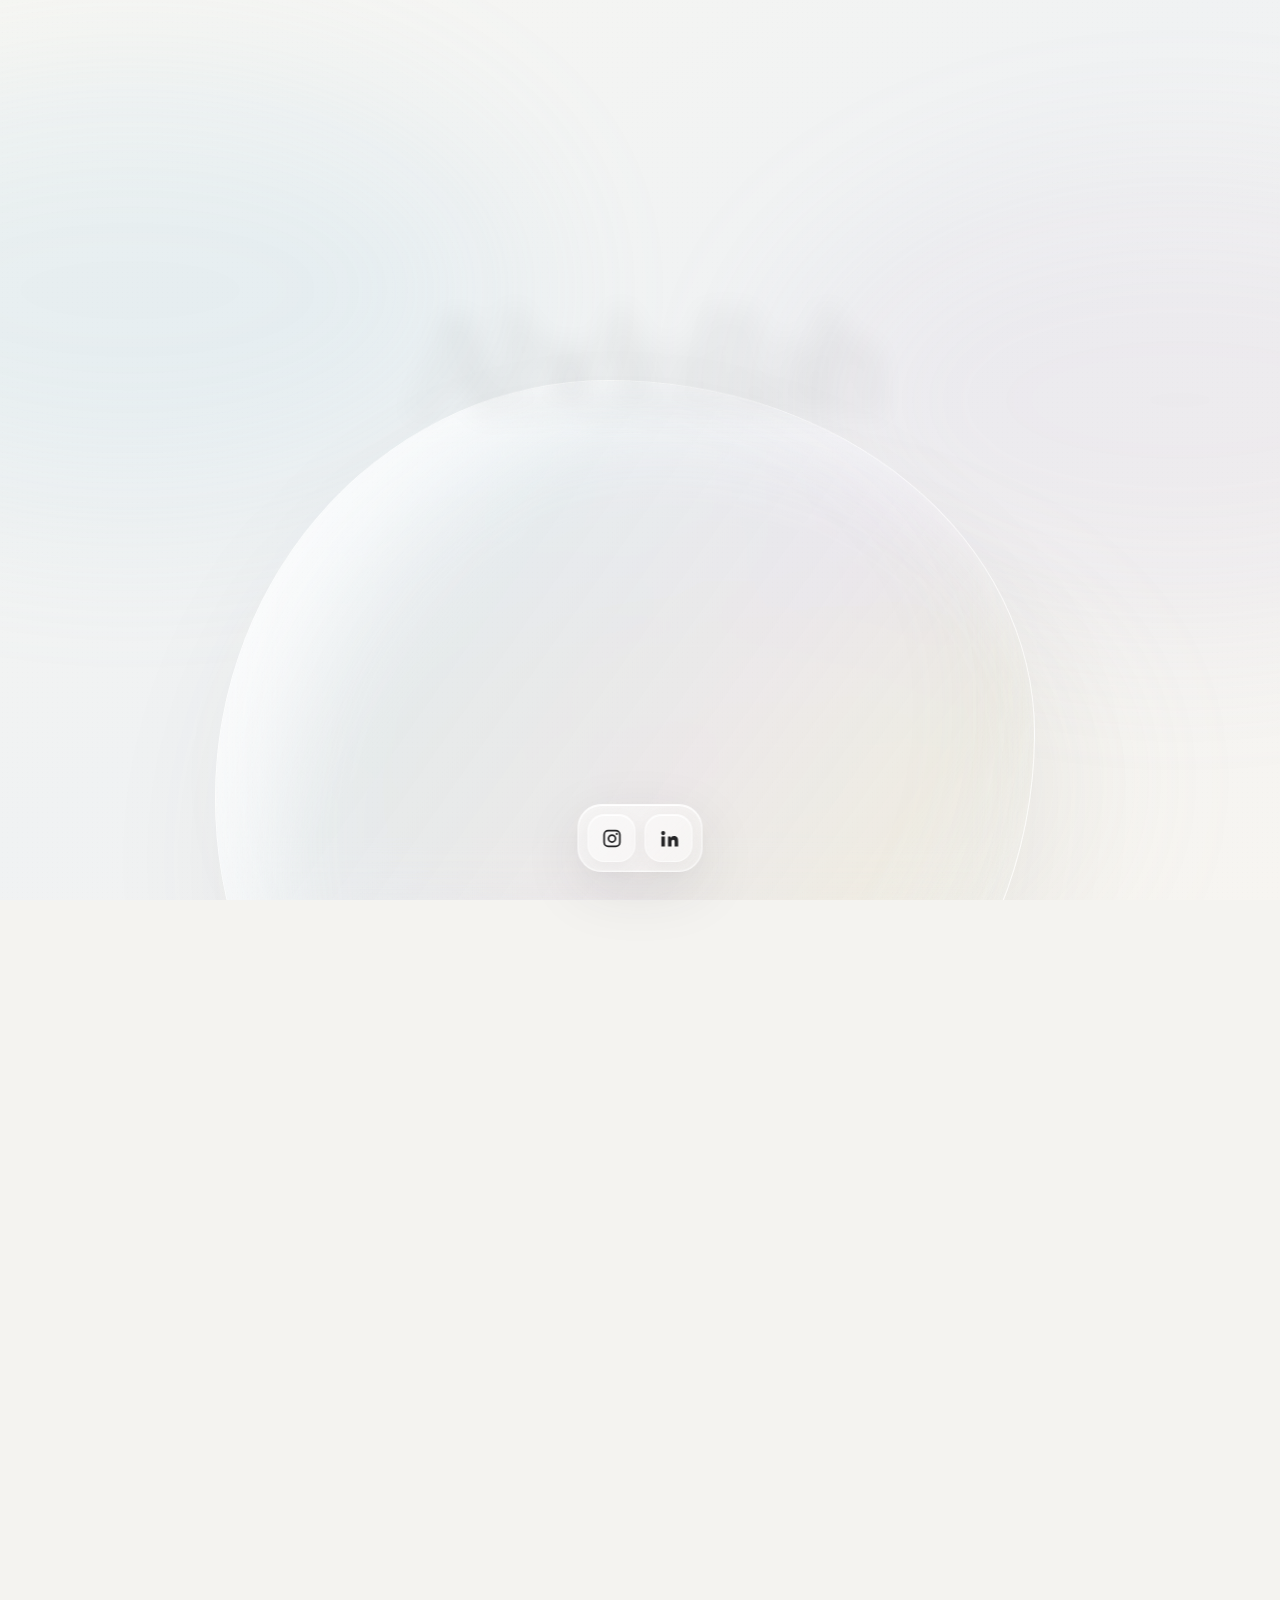
==== index.html @ ba43a96f "v2" ====
<!DOCTYPE html>
<html lang="en">
<head>
  <meta charset="UTF-8">
  <meta name="viewport" content="width=device-width, initial-scale=1.0">
  <meta name="theme-color" content="#f4f3f0">

  <title>Abdullah Rayees</title>

  <style>

    * {
      box-sizing: border-box;
    }

    html {
      scroll-behavior: smooth;
    }

    body {
      margin: 0;
      min-height: 100vh;
      overflow-x: hidden;

      color: #171719;
      background: #f4f3f0;

      font-family:
        -apple-system,
        BlinkMacSystemFont,
        "Helvetica Neue",
        Arial,
        sans-serif;

      -webkit-font-smoothing: antialiased;
    }


    /* ========================================
       BACKGROUND
    ======================================== */

    .atmosphere {
      position: fixed;
      inset: 0;

      z-index: -10;

      overflow: hidden;

      background:
        linear-gradient(
          145deg,
          #f8f7f3 0%,
          #f0f2f3 47%,
          #f7f5f1 100%
        );
    }


    /* ========================================
       AMBIENT LIGHT
    ======================================== */

    .light {
      position: absolute;

      width: 780px;
      height: 440px;

      border-radius: 50%;

      filter: blur(90px);

      opacity: 0.28;

      will-change: transform;
    }


    .ice {
      left: -260px;
      top: 70px;

      background:
        rgba(155, 204, 230, 0.52);

      animation:
        iceMovement
        19s
        ease-in-out
        infinite alternate;
    }


    .violet {
      right: -290px;
      top: 180px;

      background:
        rgba(192, 174, 210, 0.42);

      animation:
        violetMovement
        24s
        ease-in-out
        infinite alternate;
    }


    .champagne {
      left: 25%;
      bottom: -100px;

      background:
        rgba(221, 205, 169, 0.34);

      animation:
        champagneMovement
        27s
        ease-in-out
        infinite alternate;
    }



    /* ========================================
       LARGE PEARL GLASS
    ======================================== */

    .pearl {
      position: absolute;

      width: 820px;
      height: 820px;

      left: 50%;
      top: 380px;

      transform:
        translateX(-50%);

      border-radius:
        48% 52% 57% 43% /
        51% 43% 57% 49%;

      background:
        linear-gradient(
          125deg,

          rgba(255,255,255,.72),

          rgba(206,220,229,.25)
          30%,

          rgba(221,210,231,.22)
          54%,

          rgba(226,218,196,.18)
          72%,

          rgba(255,255,255,.58)
        );

      border:
        1px solid
        rgba(255,255,255,.75);

      box-shadow:

        inset 45px 35px 90px
        rgba(255,255,255,.70),

        inset -40px -35px 100px
        rgba(140,155,170,.07),

        0 60px 130px
        rgba(65,70,80,.06);

      backdrop-filter:
        blur(26px)
        saturate(125%);

      -webkit-backdrop-filter:
        blur(26px)
        saturate(125%);

      animation:
        pearlMorph
        21s
        ease-in-out
        infinite alternate;

      will-change:
        transform,
        border-radius;
    }



    /* ========================================
       VERY SUBTLE GRAIN
    ======================================== */

    .grain {
      position: absolute;
      inset: 0;

      opacity: 0.11;

      background-image:
        radial-gradient(
          rgba(30,30,32,.12)
          .45px,
          transparent .55px
        );

      background-size:
        5px 5px;

      pointer-events: none;
    }



    /* ========================================
       MAIN SCROLL EXPERIENCE
    ======================================== */

    .story {
      position: relative;

      height: 260vh;
    }


    .stage {
      position: sticky;

      top: 0;

      height: 100vh;

      display: flex;

      align-items: center;

      justify-content: center;

      overflow: hidden;

      padding:
        40px
        24px
        140px;
    }



    /* ========================================
       PREMIUM TYPOGRAPHY
    ======================================== */

    .name {
      position: relative;

      z-index: 5;

      text-align: center;

      will-change:
        transform,
        opacity,
        filter;
    }


    h1 {
      margin: 0;

      padding:
        .12em
        .16em
        .22em;

      font-family:
        "Iowan Old Style",
        "Baskerville",
        "Times New Roman",
        serif;

      font-size:
        clamp(
          72px,
          11.5vw,
          158px
        );

      line-height:
        .94;

      letter-spacing:
        -.065em;

      font-weight:
        400;
    }


    h1 span {
      display: block;

      will-change:
        transform,
        opacity,
        filter;
    }


    .first-name {
      opacity: .08;

      filter:
        blur(15px);

      transform:
        translateY(40px);
    }


    .last-name {
      opacity: 0;

      filter:
        blur(18px);

      transform:
        translateY(60px);

      color: transparent;

      background:
        linear-gradient(
          105deg,

          #171719 8%,

          #35383d 48%,

          #69616d 78%,

          #464441
        );

      background-clip:
        text;

      -webkit-background-clip:
        text;
    }



    /* ========================================
       SOCIAL GLASS CAPSULE
    ======================================== */

    .social-capsule {
      position: fixed;

      z-index: 50;

      left: 50%;
      bottom: 28px;

      transform:
        translateX(-50%);

      display: flex;

      align-items: center;

      gap: 9px;

      padding:
        9px;

      border-radius:
        24px;

      border:
        1px solid
        rgba(255,255,255,.72);

      background:
        linear-gradient(
          135deg,
          rgba(255,255,255,.52),
          rgba(255,255,255,.25)
        );

      box-shadow:

        0 18px 60px
        rgba(45,50,58,.10),

        inset 0 1px 0
        rgba(255,255,255,.95),

        inset 0 -1px 0
        rgba(255,255,255,.28);

      backdrop-filter:
        blur(30px)
        saturate(145%);

      -webkit-backdrop-filter:
        blur(30px)
        saturate(145%);

      animation:
        capsuleFloat
        7s
        ease-in-out
        infinite alternate;
    }



    /* ========================================
       SOCIAL ICON BUTTONS
    ======================================== */

    .social-link {
      width: 48px;
      height: 48px;

      display: grid;

      place-items: center;

      position: relative;

      border-radius: 17px;

      color: #242426;

      text-decoration: none;

      background:
        rgba(255,255,255,.34);

      border:
        1px solid
        rgba(255,255,255,.52);

      box-shadow:

        inset 0 1px 0
        rgba(255,255,255,.9),

        0 7px 20px
        rgba(50,55,65,.05);

      transition:
        background .3s ease,
        transform .3s ease,
        box-shadow .3s ease;
    }


    .social-link svg {
      width: 21px;
      height: 21px;

      fill: currentColor;
    }



    /* Each icon floats independently */

    .instagram {
      animation:
        instagramFloat
        5.8s
        ease-in-out
        infinite alternate;
    }


    .linkedin {
      animation:
        linkedinFloat
        6.6s
        ease-in-out
        infinite alternate;
    }



    .social-link:hover {
      background:
        rgba(255,255,255,.68);

      box-shadow:

        inset 0 1px 0
        rgba(255,255,255,1),

        0 10px 28px
        rgba(50,55,65,.09);
    }



    /* ========================================
       AMBIENT MOTION
    ======================================== */

    @keyframes pearlMorph {

      0% {

        transform:
          translateX(-50%)
          rotate(-5deg)
          scale(.96,1.03);

        border-radius:
          48% 52% 57% 43% /
          51% 43% 57% 49%;
      }


      50% {

        transform:
          translateX(-47%)
          rotate(7deg)
          scale(1.07,.94);

        border-radius:
          57% 43% 45% 55% /
          43% 59% 41% 57%;
      }


      100% {

        transform:
          translateX(-53%)
          rotate(-3deg)
          scale(.98,1.05);

        border-radius:
          42% 58% 54% 46% /
          58% 42% 55% 45%;
      }

    }



    @keyframes iceMovement {

      from {
        transform:
          translate(0,0)
          scale(1);
      }

      to {
        transform:
          translate(180px,110px)
          scale(1.18,.88);
      }

    }


    @keyframes violetMovement {

      from {
        transform:
          translate(0,0)
          scale(1);
      }

      to {
        transform:
          translate(-180px,120px)
          scale(.90,1.15);
      }

    }


    @keyframes champagneMovement {

      from {
        transform:
          translate(0,0)
          scale(1);
      }

      to {
        transform:
          translate(90px,-150px)
          scale(1.15,.92);
      }

    }



    /* ========================================
       SOCIAL FLOATING
    ======================================== */

    @keyframes capsuleFloat {

      from {
        transform:
          translateX(-50%)
          translateY(0px);
      }

      to {
        transform:
          translateX(-50%)
          translateY(-5px);
      }

    }


    @keyframes instagramFloat {

      0% {
        transform:
          translateY(1px)
          rotate(-1deg);
      }

      100% {
        transform:
          translateY(-3px)
          rotate(1deg);
      }

    }


    @keyframes linkedinFloat {

      0% {
        transform:
          translateY(-2px)
          rotate(.8deg);
      }

      100% {
        transform:
          translateY(2px)
          rotate(-.8deg);
      }

    }



    /* ========================================
       MOBILE
    ======================================== */

    @media (max-width: 650px) {

      h1 {

        font-size:
          clamp(
            64px,
            20vw,
            100px
          );

        letter-spacing:
          -.055em;
      }


      .pearl {

        width:
          620px;

        height:
          620px;

        top:
          300px;
      }


      .social-capsule {

        bottom:
          18px;
      }


      .social-link {

        width:
          46px;

        height:
          46px;
      }

    }



    /* ========================================
       REDUCED MOTION
    ======================================== */

    @media
    (prefers-reduced-motion: reduce) {

      .pearl,
      .light,
      .social-capsule,
      .social-link {

        animation:
          none !important;
      }


      .first-name,
      .last-name {

        opacity:
          1 !important;

        filter:
          none !important;

        transform:
          none !important;
      }

    }

  </style>
</head>



<body>


  <!-- ======================================
       BACKGROUND
  ======================================= -->

  <div class="atmosphere">

    <div
      class="light ice"
      id="ice"
    ></div>

    <div
      class="light violet"
      id="violet"
    ></div>

    <div
      class="light champagne"
      id="champagne"
    ></div>

    <div
      class="pearl"
      id="pearl"
    ></div>

    <div class="grain"></div>

  </div>



  <!-- ======================================
       NAME
  ======================================= -->

  <section
    class="story"
    id="story"
  >

    <div class="stage">

      <div
        class="name"
        id="name"
      >

        <h1>

          <span
            class="first-name"
            id="firstName"
          >
            Abdullah
          </span>


          <span
            class="last-name"
            id="lastName"
          >
            Rayees.
          </span>

        </h1>

      </div>

    </div>

  </section>



  <!-- ======================================
       FLOATING SOCIAL GLASS
  ======================================= -->

  <div
    class="social-capsule"
    aria-label="Social profiles"
  >


    <!-- INSTAGRAM -->

    <a
      class="social-link instagram"
      href="https://www.instagram.com/aaabdxllah/"
      target="_blank"
      rel="noopener noreferrer"
      aria-label="Instagram"
    >

      <svg
        viewBox="0 0 24 24"
        aria-hidden="true"
      >

        <path
          d="M7.75 2h8.5A5.76 5.76 0 0 1 22 7.75v8.5A5.76 5.76 0 0 1 16.25 22h-8.5A5.76 5.76 0 0 1 2 16.25v-8.5A5.76 5.76 0 0 1 7.75 2Zm0 2A3.75 3.75 0 0 0 4 7.75v8.5A3.75 3.75 0 0 0 7.75 20h8.5A3.75 3.75 0 0 0 20 16.25v-8.5A3.75 3.75 0 0 0 16.25 4h-8.5ZM17.5 5.5a1.25 1.25 0 1 1 0 2.5 1.25 1.25 0 0 1 0-2.5ZM12 7a5 5 0 1 1 0 10 5 5 0 0 1 0-10Zm0 2a3 3 0 1 0 0 6 3 3 0 0 0 0-6Z"
        />

      </svg>

    </a>



    <!-- LINKEDIN -->

    <a
      class="social-link linkedin"
      href="https://www.linkedin.com/in/arayees/"
      target="_blank"
      rel="noopener noreferrer"
      aria-label="LinkedIn"
    >

      <svg
        viewBox="0 0 24 24"
        aria-hidden="true"
      >

        <path
          d="M5.34 3.5A2.34 2.34 0 1 1 5.34 8.18 2.34 2.34 0 0 1 5.34 3.5ZM3.32 9.75h4.04V21H3.32V9.75Zm6.55 0h3.87v1.54h.05c.54-1.02 1.86-2.1 3.83-2.1 4.1 0 4.86 2.7 4.86 6.21V21h-4.03v-4.96c0-1.18-.02-2.71-1.65-2.71-1.66 0-1.91 1.29-1.91 2.62V21h-4.02V9.75Z"
        />

      </svg>

    </a>

  </div>



  <!-- ======================================
       SCROLL ANIMATION
  ======================================= -->

  <script>

    const story =
      document.getElementById("story");

    const name =
      document.getElementById("name");

    const firstName =
      document.getElementById("firstName");

    const lastName =
      document.getElementById("lastName");

    const pearl =
      document.getElementById("pearl");

    const ice =
      document.getElementById("ice");

    const violet =
      document.getElementById("violet");

    const champagne =
      document.getElementById("champagne");



    function clamp(
      value,
      minimum,
      maximum
    ) {

      return Math.min(
        Math.max(
          value,
          minimum
        ),
        maximum
      );

    }



    function easeOutCubic(t) {

      return (
        1 -
        Math.pow(
          1 - t,
          3
        )
      );

    }



    function updateAnimation() {

      const rect =
        story.getBoundingClientRect();


      const scrollDistance =
        story.offsetHeight -
        window.innerHeight;


      const progress =
        clamp(

          -rect.top /
          scrollDistance,

          0,
          1

        );



      /* ABDULLAH */

      const firstProgress =
        easeOutCubic(

          clamp(
            progress / .40,
            0,
            1
          )

        );


      firstName.style.opacity =
        .08 +
        (.92 * firstProgress);


      firstName.style.filter =
        `
          blur(
            ${15 * (1 - firstProgress)}px
          )
        `;


      firstName.style.transform =
        `
          translateY(
            ${40 * (1 - firstProgress)}px
          )
        `;



      /* RAYEES */

      const lastProgress =
        easeOutCubic(

          clamp(
            (progress - .12) /
            .42,

            0,
            1
          )

        );


      lastName.style.opacity =
        lastProgress;


      lastName.style.filter =
        `
          blur(
            ${18 * (1 - lastProgress)}px
          )
        `;


      lastName.style.transform =
        `
          translateY(
            ${60 * (1 - lastProgress)}px
          )
        `;



      /* NAME SETTLE */

      const settle =
        easeOutCubic(

          clamp(
            (progress - .48) /
            .52,

            0,
            1
          )

        );


      /*
       Only 4% scale increase.
       Keeps it restrained.
      */

      const nameScale =
        1 +
        (.04 * settle);


      const nameY =
        -14 * settle;


      name.style.transform =
        `
          translateY(
            ${nameY}px
          )

          scale(
            ${nameScale}
          )
        `;



      /* PEARL SCROLL MOTION */

      pearl.style.translate =
        `
          ${(progress - .5) * 30}px
          ${progress * -48}px
        `;



      /* AMBIENT PARALLAX */

      ice.style.translate =
        `
          ${progress * 48}px
          ${progress * 24}px
        `;


      violet.style.translate =
        `
          ${progress * -58}px
          ${progress * 32}px
        `;


      champagne.style.translate =
        `
          ${progress * 22}px
          ${progress * -48}px
        `;

    }



    window.addEventListener(
      "scroll",
      updateAnimation,
      {
        passive: true
      }
    );


    window.addEventListener(
      "resize",
      updateAnimation
    );


    updateAnimation();

  </script>


</body>
</html>
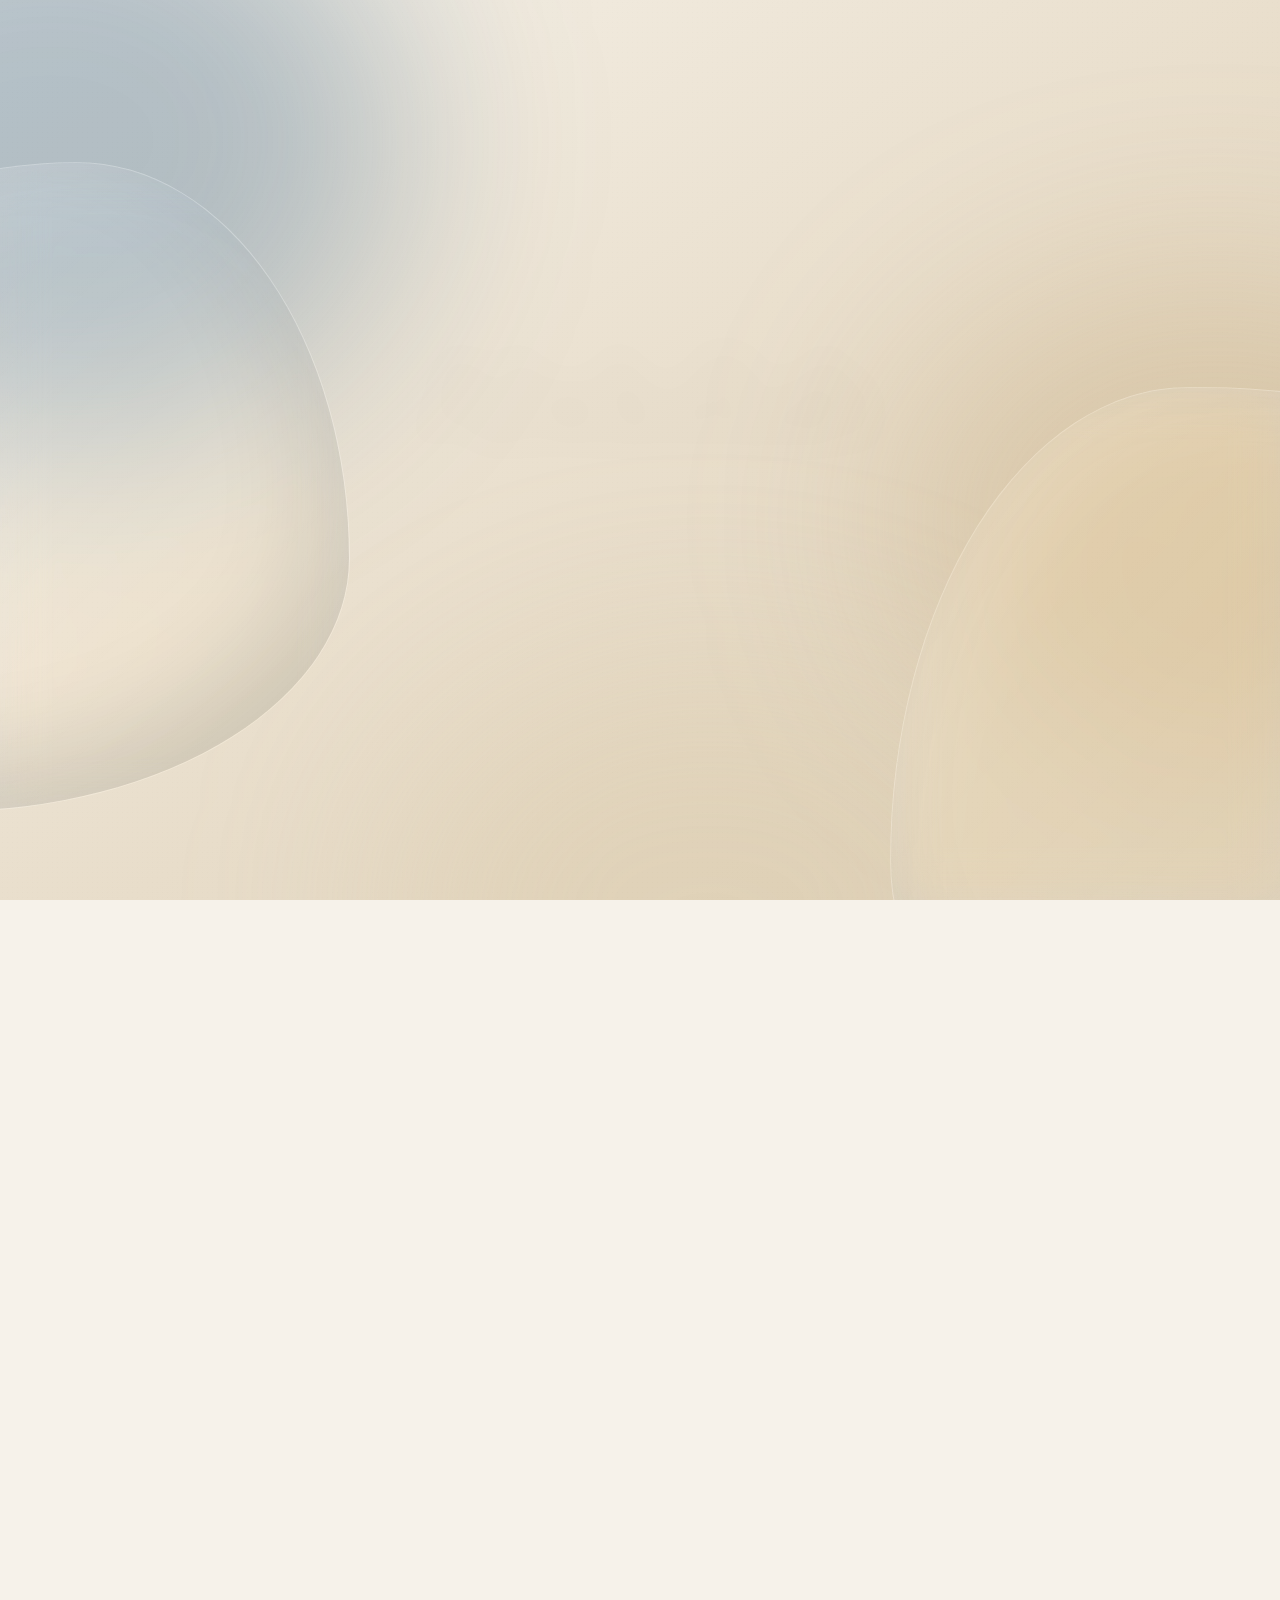
==== commit 1e015dbb: "ouuushiiii" ====
--- a/index.html
+++ b/index.html
@@ -3,11 +3,18 @@
 <head>
   <meta charset="UTF-8">
   <meta name="viewport" content="width=device-width, initial-scale=1.0">
-  <meta name="theme-color" content="#f4f3f0">
-
+  <meta name="theme-color" content="#e8ddca">
   <title>Abdullah Rayees</title>
 
   <style>
+    :root {
+      --champagne: #e8ddca;
+      --champagne-light: #f6f2ea;
+      --navy: #07192b;
+      --midnight: #102c46;
+      --gold: #b89558;
+      --pale-gold: #d8c39a;
+    }
 
     * {
       box-sizing: border-box;
@@ -19,550 +26,517 @@
 
     body {
       margin: 0;
-      min-height: 100vh;
       overflow-x: hidden;
-
-      color: #171719;
-      background: #f4f3f0;
-
-      font-family:
-        -apple-system,
-        BlinkMacSystemFont,
-        "Helvetica Neue",
-        Arial,
-        sans-serif;
-
+      background: var(--champagne-light);
+      color: var(--navy);
+      font-family: -apple-system, BlinkMacSystemFont, "Helvetica Neue", Arial, sans-serif;
       -webkit-font-smoothing: antialiased;
     }
 
-
-    /* ========================================
+    /* =========================================================
        BACKGROUND
-    ======================================== */
-
-    .atmosphere {
+    ========================================================= */
+
+    .world {
       position: fixed;
       inset: 0;
-
-      z-index: -10;
-
+      z-index: -20;
       overflow: hidden;
 
       background:
         linear-gradient(
           145deg,
-          #f8f7f3 0%,
-          #f0f2f3 47%,
-          #f7f5f1 100%
-        );
-    }
-
-
-    /* ========================================
-       AMBIENT LIGHT
-    ======================================== */
-
-    .light {
+          #f6f2ea 0%,
+          #e8ddca 55%,
+          #ddd0b9 100%
+        );
+
+      transition: background .1s linear;
+    }
+
+    .navy-layer {
       position: absolute;
-
-      width: 780px;
-      height: 440px;
-
+      inset: -5%;
+
+      opacity: 0;
+
+      background:
+        radial-gradient(
+          circle at 25% 20%,
+          #163956 0%,
+          #0c263d 32%,
+          #07192b 72%
+        );
+
+      will-change: opacity;
+    }
+
+    /* =========================================================
+       AMBIENT COLOR
+    ========================================================= */
+
+    .glow {
+      position: absolute;
       border-radius: 50%;
-
-      filter: blur(90px);
-
-      opacity: 0.28;
-
-      will-change: transform;
-    }
-
-
-    .ice {
-      left: -260px;
-      top: 70px;
-
-      background:
-        rgba(155, 204, 230, 0.52);
+      filter: blur(100px);
+      pointer-events: none;
+      will-change: transform, opacity;
+    }
+
+    .glow-blue {
+      width: 700px;
+      height: 600px;
+
+      left: -300px;
+      top: -160px;
+
+      background: rgba(44, 91, 130, .32);
 
       animation:
-        iceMovement
-        19s
+        driftBlue
+        20s
         ease-in-out
         infinite alternate;
     }
 
-
-    .violet {
-      right: -290px;
-      top: 180px;
-
-      background:
-        rgba(192, 174, 210, 0.42);
+    .glow-gold {
+      width: 650px;
+      height: 500px;
+
+      right: -260px;
+      top: 30%;
+
+      background: rgba(184, 149, 88, .25);
 
       animation:
-        violetMovement
-        24s
+        driftGold
+        25s
         ease-in-out
         infinite alternate;
     }
 
-
-    .champagne {
-      left: 25%;
-      bottom: -100px;
+    .glow-champagne {
+      width: 650px;
+      height: 500px;
+
+      left: 30%;
+      bottom: -260px;
+
+      background: rgba(216, 195, 154, .25);
+
+      animation:
+        driftChampagne
+        28s
+        ease-in-out
+        infinite alternate;
+    }
+
+    /* =========================================================
+       ABSTRACT LUXURY FORMS
+    ========================================================= */
+
+    .form {
+      position: absolute;
+
+      border:
+        1px solid
+        rgba(255,255,255,.24);
 
       background:
-        rgba(221, 205, 169, 0.34);
+        linear-gradient(
+          135deg,
+          rgba(255,255,255,.15),
+          rgba(255,255,255,.015)
+        );
+
+      box-shadow:
+        inset 35px 30px 80px
+        rgba(255,255,255,.12),
+
+        inset -30px -40px 100px
+        rgba(7,25,43,.12);
+
+      backdrop-filter:
+        blur(22px)
+        saturate(125%);
+
+      -webkit-backdrop-filter:
+        blur(22px)
+        saturate(125%);
+
+      will-change:
+        transform,
+        border-radius;
+    }
+
+    .form-one {
+      width: 650px;
+      height: 650px;
+
+      left: -300px;
+      top: 18%;
+
+      border-radius:
+        58% 42% 62% 38% /
+        45% 61% 39% 55%;
 
       animation:
-        champagneMovement
+        morphOne
+        22s
+        ease-in-out
+        infinite alternate;
+    }
+
+    .form-two {
+      width: 780px;
+      height: 780px;
+
+      right: -390px;
+      top: 43%;
+
+      border-radius:
+        39% 61% 46% 54% /
+        62% 38% 60% 40%;
+
+      animation:
+        morphTwo
         27s
         ease-in-out
         infinite alternate;
     }
 
-
-
-    /* ========================================
-       LARGE PEARL GLASS
-    ======================================== */
-
-    .pearl {
+    /* =========================================================
+       GOLD REFLECTION
+    ========================================================= */
+
+    .gold-line {
       position: absolute;
 
-      width: 820px;
-      height: 820px;
+      width: 1200px;
+      height: 2px;
 
       left: 50%;
-      top: 380px;
+      top: 50%;
+
+      opacity: 0;
 
       transform:
-        translateX(-50%);
-
-      border-radius:
-        48% 52% 57% 43% /
-        51% 43% 57% 49%;
+        translateX(-50%)
+        rotate(-11deg);
 
       background:
         linear-gradient(
-          125deg,
-
-          rgba(255,255,255,.72),
-
-          rgba(206,220,229,.25)
-          30%,
-
-          rgba(221,210,231,.22)
-          54%,
-
-          rgba(226,218,196,.18)
-          72%,
-
-          rgba(255,255,255,.58)
-        );
-
-      border:
-        1px solid
-        rgba(255,255,255,.75);
+          90deg,
+          transparent,
+          rgba(184,149,88,0),
+          rgba(216,195,154,.9),
+          rgba(184,149,88,.55),
+          transparent
+        );
 
       box-shadow:
-
-        inset 45px 35px 90px
-        rgba(255,255,255,.70),
-
-        inset -40px -35px 100px
-        rgba(140,155,170,.07),
-
-        0 60px 130px
-        rgba(65,70,80,.06);
-
-      backdrop-filter:
-        blur(26px)
-        saturate(125%);
-
-      -webkit-backdrop-filter:
-        blur(26px)
-        saturate(125%);
-
-      animation:
-        pearlMorph
-        21s
-        ease-in-out
-        infinite alternate;
+        0 0 30px
+        rgba(216,195,154,.4);
 
       will-change:
         transform,
-        border-radius;
-    }
-
-
-
-    /* ========================================
-       VERY SUBTLE GRAIN
-    ======================================== */
+        opacity;
+    }
+
+    .gold-haze {
+      position: absolute;
+
+      width: 1100px;
+      height: 140px;
+
+      left: 50%;
+      top: 48%;
+
+      opacity: 0;
+
+      transform:
+        translateX(-50%)
+        rotate(-11deg);
+
+      background:
+        linear-gradient(
+          90deg,
+          transparent,
+          rgba(216,195,154,.12),
+          transparent
+        );
+
+      filter:
+        blur(35px);
+    }
+
+    /* =========================================================
+       GRAIN
+    ========================================================= */
 
     .grain {
       position: absolute;
       inset: 0;
 
-      opacity: 0.11;
+      opacity: .06;
+
+      pointer-events: none;
 
       background-image:
         radial-gradient(
-          rgba(30,30,32,.12)
+          rgba(20,20,22,.22)
           .45px,
           transparent .55px
         );
 
       background-size:
         5px 5px;
-
-      pointer-events: none;
-    }
-
-
-
-    /* ========================================
-       MAIN SCROLL EXPERIENCE
-    ======================================== */
+    }
+
+    /* =========================================================
+       SCROLL STORY
+    ========================================================= */
 
     .story {
       position: relative;
-
-      height: 260vh;
-    }
-
+      height: 330vh;
+    }
 
     .stage {
       position: sticky;
-
       top: 0;
 
       height: 100vh;
+      min-height: 560px;
 
       display: flex;
-
       align-items: center;
-
       justify-content: center;
 
       overflow: hidden;
 
       padding:
-        40px
+        30px
         24px
-        140px;
-    }
-
-
-
-    /* ========================================
-       PREMIUM TYPOGRAPHY
-    ======================================== */
+        90px;
+    }
+
+    /* =========================================================
+       TYPOGRAPHY
+    ========================================================= */
 
     .name {
       position: relative;
-
-      z-index: 5;
+      z-index: 10;
+
+      width: 100%;
 
       text-align: center;
+
+      will-change:
+        transform;
+    }
+
+    h1 {
+      margin: 0;
+
+      padding:
+        .12em
+        .16em
+        .23em;
+
+      font-family:
+        "Iowan Old Style",
+        "Baskerville",
+        "Baskerville Old Face",
+        "Times New Roman",
+        serif;
+
+      font-size:
+        clamp(
+          72px,
+          11vw,
+          158px
+        );
+
+      line-height: .98;
+
+      font-weight: 400;
+
+      letter-spacing:
+        -.055em;
+    }
+
+    h1 span {
+      display: block;
 
       will-change:
         transform,
         opacity,
-        filter;
-    }
-
-
-    h1 {
-      margin: 0;
-
-      padding:
-        .12em
-        .16em
-        .22em;
-
-      font-family:
-        "Iowan Old Style",
-        "Baskerville",
-        "Times New Roman",
-        serif;
-
-      font-size:
-        clamp(
-          72px,
-          11.5vw,
-          158px
-        );
-
-      line-height:
-        .94;
-
-      letter-spacing:
-        -.065em;
-
-      font-weight:
-        400;
-    }
-
-
-    h1 span {
-      display: block;
-
-      will-change:
-        transform,
-        opacity,
-        filter;
-    }
-
+        filter,
+        color;
+    }
 
     .first-name {
-      opacity: .08;
+      opacity: .03;
 
       filter:
-        blur(15px);
+        blur(20px);
 
       transform:
-        translateY(40px);
-    }
-
+        translateY(55px);
+
+      color:
+        var(--navy);
+    }
 
     .last-name {
       opacity: 0;
 
       filter:
-        blur(18px);
+        blur(24px);
 
       transform:
-        translateY(60px);
-
-      color: transparent;
-
-      background:
-        linear-gradient(
-          105deg,
-
-          #171719 8%,
-
-          #35383d 48%,
-
-          #69616d 78%,
-
-          #464441
-        );
-
-      background-clip:
-        text;
-
-      -webkit-background-clip:
-        text;
-    }
-
-
-
-    /* ========================================
-       SOCIAL GLASS CAPSULE
-    ======================================== */
-
-    .social-capsule {
+        translateY(85px);
+
+      color:
+        var(--navy);
+    }
+
+    /* =========================================================
+       FLOATING SOCIALS
+    ========================================================= */
+
+    .socials {
       position: fixed;
 
-      z-index: 50;
+      z-index: 100;
 
       left: 50%;
-      bottom: 28px;
+      bottom: 26px;
+
+      display: flex;
+
+      gap: 13px;
 
       transform:
-        translateX(-50%);
-
-      display: flex;
-
-      align-items: center;
-
-      gap: 9px;
-
-      padding:
-        9px;
-
-      border-radius:
-        24px;
+        translateX(-50%)
+        translateY(30px);
+
+      opacity: 0;
+
+      pointer-events: none;
+
+      transition:
+        opacity .8s
+        cubic-bezier(.16,1,.3,1),
+
+        transform .8s
+        cubic-bezier(.16,1,.3,1);
+    }
+
+    .socials.visible {
+      opacity: 1;
+
+      transform:
+        translateX(-50%)
+        translateY(0);
+
+      pointer-events: auto;
+    }
+
+    .social {
+      width: 49px;
+      height: 49px;
+
+      display: grid;
+      place-items: center;
+
+      border-radius: 50%;
+
+      color: var(--navy);
+
+      text-decoration: none;
 
       border:
         1px solid
-        rgba(255,255,255,.72);
+        rgba(255,255,255,.48);
 
       background:
-        linear-gradient(
-          135deg,
-          rgba(255,255,255,.52),
-          rgba(255,255,255,.25)
-        );
+        rgba(246,242,234,.38);
 
       box-shadow:
-
-        0 18px 60px
-        rgba(45,50,58,.10),
-
         inset 0 1px 0
-        rgba(255,255,255,.95),
-
-        inset 0 -1px 0
-        rgba(255,255,255,.28);
+        rgba(255,255,255,.7),
+
+        0 12px 35px
+        rgba(0,0,0,.09);
 
       backdrop-filter:
-        blur(30px)
-        saturate(145%);
+        blur(22px)
+        saturate(130%);
 
       -webkit-backdrop-filter:
-        blur(30px)
-        saturate(145%);
-
+        blur(22px)
+        saturate(130%);
+
+      transition:
+        color .5s ease,
+        background .5s ease,
+        border .5s ease;
+    }
+
+    .social svg {
+      width: 20px;
+      height: 20px;
+
+      fill: currentColor;
+    }
+
+    .instagram {
       animation:
-        capsuleFloat
-        7s
+        socialOne
+        6.4s
         ease-in-out
         infinite alternate;
     }
 
-
-
-    /* ========================================
-       SOCIAL ICON BUTTONS
-    ======================================== */
-
-    .social-link {
-      width: 48px;
-      height: 48px;
-
-      display: grid;
-
-      place-items: center;
-
-      position: relative;
-
-      border-radius: 17px;
-
-      color: #242426;
-
-      text-decoration: none;
-
-      background:
-        rgba(255,255,255,.34);
-
-      border:
-        1px solid
-        rgba(255,255,255,.52);
-
-      box-shadow:
-
-        inset 0 1px 0
-        rgba(255,255,255,.9),
-
-        0 7px 20px
-        rgba(50,55,65,.05);
-
-      transition:
-        background .3s ease,
-        transform .3s ease,
-        box-shadow .3s ease;
-    }
-
-
-    .social-link svg {
-      width: 21px;
-      height: 21px;
-
-      fill: currentColor;
-    }
-
-
-
-    /* Each icon floats independently */
-
-    .instagram {
+    .linkedin {
       animation:
-        instagramFloat
-        5.8s
+        socialTwo
+        7.3s
         ease-in-out
         infinite alternate;
     }
 
-
-    .linkedin {
-      animation:
-        linkedinFloat
-        6.6s
-        ease-in-out
-        infinite alternate;
-    }
-
-
-
-    .social-link:hover {
+    .social.dark {
+      color:
+        var(--champagne-light);
+
       background:
-        rgba(255,255,255,.68);
-
-      box-shadow:
-
-        inset 0 1px 0
-        rgba(255,255,255,1),
-
-        0 10px 28px
-        rgba(50,55,65,.09);
-    }
-
-
-
-    /* ========================================
-       AMBIENT MOTION
-    ======================================== */
-
-    @keyframes pearlMorph {
-
-      0% {
-
-        transform:
-          translateX(-50%)
-          rotate(-5deg)
-          scale(.96,1.03);
-
-        border-radius:
-          48% 52% 57% 43% /
-          51% 43% 57% 49%;
-      }
-
-
-      50% {
-
-        transform:
-          translateX(-47%)
-          rotate(7deg)
-          scale(1.07,.94);
-
-        border-radius:
-          57% 43% 45% 55% /
-          43% 59% 41% 57%;
-      }
-
-
-      100% {
-
-        transform:
-          translateX(-53%)
-          rotate(-3deg)
-          scale(.98,1.05);
-
-        border-radius:
-          42% 58% 54% 46% /
-          58% 42% 55% 45%;
-      }
-
-    }
-
-
-
-    @keyframes iceMovement {
+        rgba(255,255,255,.08);
+
+      border-color:
+        rgba(216,195,154,.25);
+    }
+
+    @media
+    (hover:hover)
+    and
+    (pointer:fine) {
+
+      .social:hover {
+        background:
+          rgba(216,195,154,.30);
+      }
+
+    }
+
+    /* =========================================================
+       AMBIENT ANIMATIONS
+    ========================================================= */
+
+    @keyframes driftBlue {
 
       from {
         transform:
@@ -572,177 +546,263 @@
 
       to {
         transform:
-          translate(180px,110px)
-          scale(1.18,.88);
-      }
-
-    }
-
-
-    @keyframes violetMovement {
+          translate(220px,160px)
+          scale(1.15,.88);
+      }
+
+    }
+
+    @keyframes driftGold {
 
       from {
         transform:
-          translate(0,0)
-          scale(1);
+          translate(0,0);
       }
 
       to {
         transform:
-          translate(-180px,120px)
-          scale(.90,1.15);
-      }
-
-    }
-
-
-    @keyframes champagneMovement {
+          translate(-200px,120px)
+          scale(.9,1.15);
+      }
+
+    }
+
+    @keyframes driftChampagne {
 
       from {
         transform:
-          translate(0,0)
-          scale(1);
+          translate(0,0);
       }
 
       to {
         transform:
-          translate(90px,-150px)
-          scale(1.15,.92);
-      }
-
-    }
-
-
-
-    /* ========================================
-       SOCIAL FLOATING
-    ======================================== */
-
-    @keyframes capsuleFloat {
+          translate(100px,-170px)
+          scale(1.15,.9);
+      }
+
+    }
+
+    @keyframes morphOne {
+
+      0% {
+        transform:
+          translate(0,0)
+          rotate(-7deg)
+          scale(1);
+
+        border-radius:
+          58% 42% 62% 38% /
+          45% 61% 39% 55%;
+      }
+
+      100% {
+        transform:
+          translate(210px,120px)
+          rotate(21deg)
+          scale(1.15,.88);
+
+        border-radius:
+          40% 60% 47% 53% /
+          62% 38% 58% 42%;
+      }
+
+    }
+
+    @keyframes morphTwo {
+
+      0% {
+        transform:
+          translate(0,0)
+          rotate(7deg);
+      }
+
+      100% {
+        transform:
+          translate(-220px,-100px)
+          rotate(-19deg)
+          scale(.9,1.12);
+
+        border-radius:
+          62% 38% 57% 43% /
+          42% 61% 39% 58%;
+      }
+
+    }
+
+    @keyframes socialOne {
 
       from {
         transform:
-          translateX(-50%)
-          translateY(0px);
+          translateY(3px)
+          rotate(-1deg);
       }
 
       to {
         transform:
-          translateX(-50%)
-          translateY(-5px);
-      }
-
-    }
-
-
-    @keyframes instagramFloat {
-
-      0% {
+          translateY(-5px)
+          rotate(.8deg);
+      }
+
+    }
+
+    @keyframes socialTwo {
+
+      from {
         transform:
-          translateY(1px)
-          rotate(-1deg);
-      }
-
-      100% {
+          translateY(-4px)
+          rotate(.7deg);
+      }
+
+      to {
         transform:
-          translateY(-3px)
-          rotate(1deg);
-      }
-
-    }
-
-
-    @keyframes linkedinFloat {
-
-      0% {
-        transform:
-          translateY(-2px)
-          rotate(.8deg);
-      }
-
-      100% {
-        transform:
-          translateY(2px)
+          translateY(4px)
           rotate(-.8deg);
       }
 
     }
 
-
-
-    /* ========================================
+    /* =========================================================
        MOBILE
-    ======================================== */
-
-    @media (max-width: 650px) {
+    ========================================================= */
+
+    @media (max-width: 700px) {
+
+      .story {
+        height:
+          285vh;
+      }
+
+      .stage {
+        padding:
+          20px
+          12px
+          90px;
+      }
 
       h1 {
-
         font-size:
           clamp(
-            64px,
-            20vw,
-            100px
+            58px,
+            19vw,
+            94px
           );
 
+        line-height:
+          1;
+
         letter-spacing:
-          -.055em;
-      }
-
-
-      .pearl {
-
+          -.05em;
+      }
+
+      .form-one {
         width:
-          620px;
+          420px;
 
         height:
-          620px;
-
-        top:
-          300px;
-      }
-
-
-      .social-capsule {
-
+          420px;
+
+        left:
+          -290px;
+      }
+
+      .form-two {
+        width:
+          520px;
+
+        height:
+          520px;
+
+        right:
+          -360px;
+      }
+
+      .glow-blue {
+        width:
+          500px;
+
+        height:
+          450px;
+
+        left:
+          -330px;
+      }
+
+      .glow-gold {
+        width:
+          500px;
+
+        height:
+          420px;
+
+        right:
+          -340px;
+      }
+
+      .glow-champagne {
+        width:
+          480px;
+
+        height:
+          400px;
+      }
+
+      .socials {
         bottom:
-          18px;
-      }
-
-
-      .social-link {
-
+          max(
+            18px,
+            env(safe-area-inset-bottom)
+          );
+      }
+
+      .social {
         width:
-          46px;
+          48px;
 
         height:
-          46px;
-      }
-
-    }
-
-
-
-    /* ========================================
+          48px;
+      }
+
+      .gold-line {
+        width:
+          700px;
+      }
+
+      .gold-haze {
+        width:
+          700px;
+      }
+
+    }
+
+    @media (max-width: 380px) {
+
+      h1 {
+        font-size:
+          clamp(
+            52px,
+            18vw,
+            72px
+          );
+      }
+
+    }
+
+    /* =========================================================
        REDUCED MOTION
-    ======================================== */
+    ========================================================= */
 
     @media
     (prefers-reduced-motion: reduce) {
 
-      .pearl,
-      .light,
-      .social-capsule,
-      .social-link {
-
+      .glow,
+      .form,
+      .social {
         animation:
           none !important;
       }
 
-
       .first-name,
       .last-name {
-
         opacity:
           1 !important;
 
@@ -758,46 +818,58 @@
   </style>
 </head>
 
-
-
 <body>
 
-
-  <!-- ======================================
-       BACKGROUND
-  ======================================= -->
-
-  <div class="atmosphere">
+  <!-- BACKGROUND -->
+
+  <div class="world">
 
     <div
-      class="light ice"
-      id="ice"
+      class="navy-layer"
+      id="navyLayer"
     ></div>
 
     <div
-      class="light violet"
-      id="violet"
+      class="glow glow-blue"
+      id="blueGlow"
     ></div>
 
     <div
-      class="light champagne"
-      id="champagne"
+      class="glow glow-gold"
+      id="goldGlow"
     ></div>
 
     <div
-      class="pearl"
-      id="pearl"
+      class="glow glow-champagne"
+      id="champagneGlow"
     ></div>
 
+    <div
+      class="form form-one"
+      id="formOne"
+    ></div>
+
+    <div
+      class="form form-two"
+      id="formTwo"
+    ></div>
+
+    <div
+      class="gold-haze"
+      id="goldHaze"
+    ></div>
+
+    <div
+      class="gold-line"
+      id="goldLine"
+    ></div>
+
     <div class="grain"></div>
 
   </div>
 
 
-
-  <!-- ======================================
-       NAME
-  ======================================= -->
+  <!-- MAIN -->
 
   <section
     class="story"
@@ -820,7 +892,6 @@
             Abdullah
           </span>
 
-
           <span
             class="last-name"
             id="lastName"
@@ -837,21 +908,17 @@
   </section>
 
 
-
-  <!-- ======================================
-       FLOATING SOCIAL GLASS
-  ======================================= -->
+  <!-- SOCIALS -->
 
   <div
-    class="social-capsule"
+    class="socials"
+    id="socials"
     aria-label="Social profiles"
   >
 
-
-    <!-- INSTAGRAM -->
-
     <a
-      class="social-link instagram"
+      class="social instagram"
+      id="instagram"
       href="https://www.instagram.com/aaabdxllah/"
       target="_blank"
       rel="noopener noreferrer"
@@ -862,21 +929,16 @@
         viewBox="0 0 24 24"
         aria-hidden="true"
       >
-
         <path
           d="M7.75 2h8.5A5.76 5.76 0 0 1 22 7.75v8.5A5.76 5.76 0 0 1 16.25 22h-8.5A5.76 5.76 0 0 1 2 16.25v-8.5A5.76 5.76 0 0 1 7.75 2Zm0 2A3.75 3.75 0 0 0 4 7.75v8.5A3.75 3.75 0 0 0 7.75 20h8.5A3.75 3.75 0 0 0 20 16.25v-8.5A3.75 3.75 0 0 0 16.25 4h-8.5ZM17.5 5.5a1.25 1.25 0 1 1 0 2.5 1.25 1.25 0 0 1 0-2.5ZM12 7a5 5 0 1 1 0 10 5 5 0 0 1 0-10Zm0 2a3 3 0 1 0 0 6 3 3 0 0 0 0-6Z"
         />
-
       </svg>
 
     </a>
 
-
-
-    <!-- LINKEDIN -->
-
     <a
-      class="social-link linkedin"
+      class="social linkedin"
+      id="linkedin"
       href="https://www.linkedin.com/in/arayees/"
       target="_blank"
       rel="noopener noreferrer"
@@ -887,22 +949,15 @@
         viewBox="0 0 24 24"
         aria-hidden="true"
       >
-
         <path
           d="M5.34 3.5A2.34 2.34 0 1 1 5.34 8.18 2.34 2.34 0 0 1 5.34 3.5ZM3.32 9.75h4.04V21H3.32V9.75Zm6.55 0h3.87v1.54h.05c.54-1.02 1.86-2.1 3.83-2.1 4.1 0 4.86 2.7 4.86 6.21V21h-4.03v-4.96c0-1.18-.02-2.71-1.65-2.71-1.66 0-1.91 1.29-1.91 2.62V21h-4.02V9.75Z"
         />
-
       </svg>
 
     </a>
 
   </div>
 
-
-
-  <!-- ======================================
-       SCROLL ANIMATION
-  ======================================= -->
 
   <script>
 
@@ -918,39 +973,55 @@
     const lastName =
       document.getElementById("lastName");
 
-    const pearl =
-      document.getElementById("pearl");
-
-    const ice =
-      document.getElementById("ice");
-
-    const violet =
-      document.getElementById("violet");
-
-    const champagne =
-      document.getElementById("champagne");
-
+    const socials =
+      document.getElementById("socials");
+
+    const instagram =
+      document.getElementById("instagram");
+
+    const linkedin =
+      document.getElementById("linkedin");
+
+    const navyLayer =
+      document.getElementById("navyLayer");
+
+    const blueGlow =
+      document.getElementById("blueGlow");
+
+    const goldGlow =
+      document.getElementById("goldGlow");
+
+    const champagneGlow =
+      document.getElementById("champagneGlow");
+
+    const formOne =
+      document.getElementById("formOne");
+
+    const formTwo =
+      document.getElementById("formTwo");
+
+    const goldLine =
+      document.getElementById("goldLine");
+
+    const goldHaze =
+      document.getElementById("goldHaze");
 
 
     function clamp(
       value,
-      minimum,
-      maximum
+      min,
+      max
     ) {
 
       return Math.min(
-        Math.max(
-          value,
-          minimum
-        ),
-        maximum
+        Math.max(value, min),
+        max
       );
 
     }
 
 
-
-    function easeOutCubic(t) {
+    function ease(t) {
 
       return (
         1 -
@@ -963,38 +1034,34 @@
     }
 
 
-
-    function updateAnimation() {
+    function update() {
 
       const rect =
         story.getBoundingClientRect();
 
 
-      const scrollDistance =
+      const distance =
         story.offsetHeight -
         window.innerHeight;
 
 
       const progress =
         clamp(
-
-          -rect.top /
-          scrollDistance,
-
+          -rect.top / distance,
           0,
           1
-
-        );
-
-
-
-      /* ABDULLAH */
-
-      const firstProgress =
-        easeOutCubic(
+        );
+
+
+      /* ====================================
+         ABDULLAH REVEAL
+      ==================================== */
+
+      const first =
+        ease(
 
           clamp(
-            progress / .40,
+            progress / .26,
             0,
             1
           )
@@ -1003,14 +1070,14 @@
 
 
       firstName.style.opacity =
-        .08 +
-        (.92 * firstProgress);
+        .03 +
+        (.97 * first);
 
 
       firstName.style.filter =
         `
           blur(
-            ${15 * (1 - firstProgress)}px
+            ${20 * (1 - first)}px
           )
         `;
 
@@ -1018,21 +1085,21 @@
       firstName.style.transform =
         `
           translateY(
-            ${40 * (1 - firstProgress)}px
+            ${55 * (1 - first)}px
           )
         `;
 
 
 
-      /* RAYEES */
-
-      const lastProgress =
-        easeOutCubic(
+      /* ====================================
+         RAYEES REVEAL
+      ==================================== */
+
+      const last =
+        ease(
 
           clamp(
-            (progress - .12) /
-            .42,
-
+            (progress - .08) / .28,
             0,
             1
           )
@@ -1041,13 +1108,13 @@
 
 
       lastName.style.opacity =
-        lastProgress;
+        last;
 
 
       lastName.style.filter =
         `
           blur(
-            ${18 * (1 - lastProgress)}px
+            ${24 * (1 - last)}px
           )
         `;
 
@@ -1055,21 +1122,23 @@
       lastName.style.transform =
         `
           translateY(
-            ${60 * (1 - lastProgress)}px
+            ${85 * (1 - last)}px
           )
         `;
 
 
 
-      /* NAME SETTLE */
-
-      const settle =
-        easeOutCubic(
+      /* ====================================
+         TYPOGRAPHY SEPARATION
+
+         Very restrained.
+      ==================================== */
+
+      const separate =
+        ease(
 
           clamp(
-            (progress - .48) /
-            .52,
-
+            (progress - .34) / .32,
             0,
             1
           )
@@ -1077,72 +1146,250 @@
         );
 
 
+      firstName.style.translate =
+        `
+          ${-22 * separate}px
+          0
+        `;
+
+
+      lastName.style.translate =
+        `
+          ${22 * separate}px
+          0
+        `;
+
+
+
+      /* ====================================
+         DARK TRANSITION
+      ==================================== */
+
+      const dark =
+        ease(
+
+          clamp(
+            (progress - .38) / .34,
+            0,
+            1
+          )
+
+        );
+
+
+      navyLayer.style.opacity =
+        dark;
+
+
       /*
-       Only 4% scale increase.
-       Keeps it restrained.
+       Text transitions from navy
+       to champagne.
       */
 
-      const nameScale =
-        1 +
-        (.04 * settle);
-
-
-      const nameY =
-        -14 * settle;
+      const lightness =
+        Math.round(
+          23 +
+          (220 * dark)
+        );
+
+
+      firstName.style.color =
+        `
+          rgb(
+            ${lightness},
+            ${lightness},
+            ${Math.min(
+              255,
+              lightness + 4
+            )}
+          )
+        `;
+
+
+      lastName.style.color =
+        `
+          rgb(
+            ${lightness},
+            ${lightness},
+            ${Math.min(
+              255,
+              lightness + 4
+            )}
+          )
+        `;
+
+
+
+      /* ====================================
+         GOLD REFLECTION
+      ==================================== */
+
+      const reflection =
+        1 -
+        Math.abs(
+          progress - .66
+        ) / .18;
+
+
+      const reflectionOpacity =
+        clamp(
+          reflection,
+          0,
+          1
+        );
+
+
+      goldLine.style.opacity =
+        reflectionOpacity * .8;
+
+
+      goldHaze.style.opacity =
+        reflectionOpacity * .65;
+
+
+      goldLine.style.transform =
+        `
+          translateX(
+            ${-65 + progress * 30}%
+          )
+
+          rotate(-11deg)
+        `;
+
+
+      goldHaze.style.transform =
+        `
+          translateX(
+            ${-65 + progress * 30}%
+          )
+
+          rotate(-11deg)
+        `;
+
+
+
+      /* ====================================
+         NAME SETTLE
+
+         No giant zoom.
+      ==================================== */
+
+      const settle =
+        ease(
+
+          clamp(
+            (progress - .65) / .35,
+            0,
+            1
+          )
+
+        );
 
 
       name.style.transform =
         `
           translateY(
-            ${nameY}px
+            ${-12 * settle}px
           )
 
           scale(
-            ${nameScale}
+            ${1 + (.025 * settle)}
           )
         `;
 
 
 
-      /* PEARL SCROLL MOTION */
-
-      pearl.style.translate =
-        `
-          ${(progress - .5) * 30}px
-          ${progress * -48}px
-        `;
-
-
-
-      /* AMBIENT PARALLAX */
-
-      ice.style.translate =
-        `
-          ${progress * 48}px
-          ${progress * 24}px
-        `;
-
-
-      violet.style.translate =
-        `
-          ${progress * -58}px
-          ${progress * 32}px
-        `;
-
-
-      champagne.style.translate =
-        `
-          ${progress * 22}px
-          ${progress * -48}px
-        `;
-
-    }
-
+      /* ====================================
+         SOCIAL REVEAL
+      ==================================== */
+
+      if (progress > .70) {
+
+        socials.classList.add(
+          "visible"
+        );
+
+      }
+
+      else {
+
+        socials.classList.remove(
+          "visible"
+        );
+
+      }
+
+
+      if (dark > .55) {
+
+        instagram.classList.add(
+          "dark"
+        );
+
+        linkedin.classList.add(
+          "dark"
+        );
+
+      }
+
+      else {
+
+        instagram.classList.remove(
+          "dark"
+        );
+
+        linkedin.classList.remove(
+          "dark"
+        );
+
+      }
+
+
+
+      /* ====================================
+         SCROLL PARALLAX
+      ==================================== */
+
+      blueGlow.style.translate =
+        `
+          ${progress * 100}px
+          ${progress * 70}px
+        `;
+
+
+      goldGlow.style.translate =
+        `
+          ${progress * -120}px
+          ${progress * 50}px
+        `;
+
+
+      champagneGlow.style.translate =
+        `
+          ${progress * 50}px
+          ${progress * -100}px
+        `;
+
+
+      formOne.style.translate =
+        `
+          ${progress * 85}px
+          ${progress * -55}px
+        `;
+
+
+      formTwo.style.translate =
+        `
+          ${progress * -95}px
+          ${progress * -70}px
+        `;
+
+    }
 
 
     window.addEventListener(
       "scroll",
-      updateAnimation,
+      update,
       {
         passive: true
       }
@@ -1151,14 +1398,13 @@
 
     window.addEventListener(
       "resize",
-      updateAnimation
+      update
     );
 
 
-    updateAnimation();
+    update();
 
   </script>
-
 
 </body>
 </html>
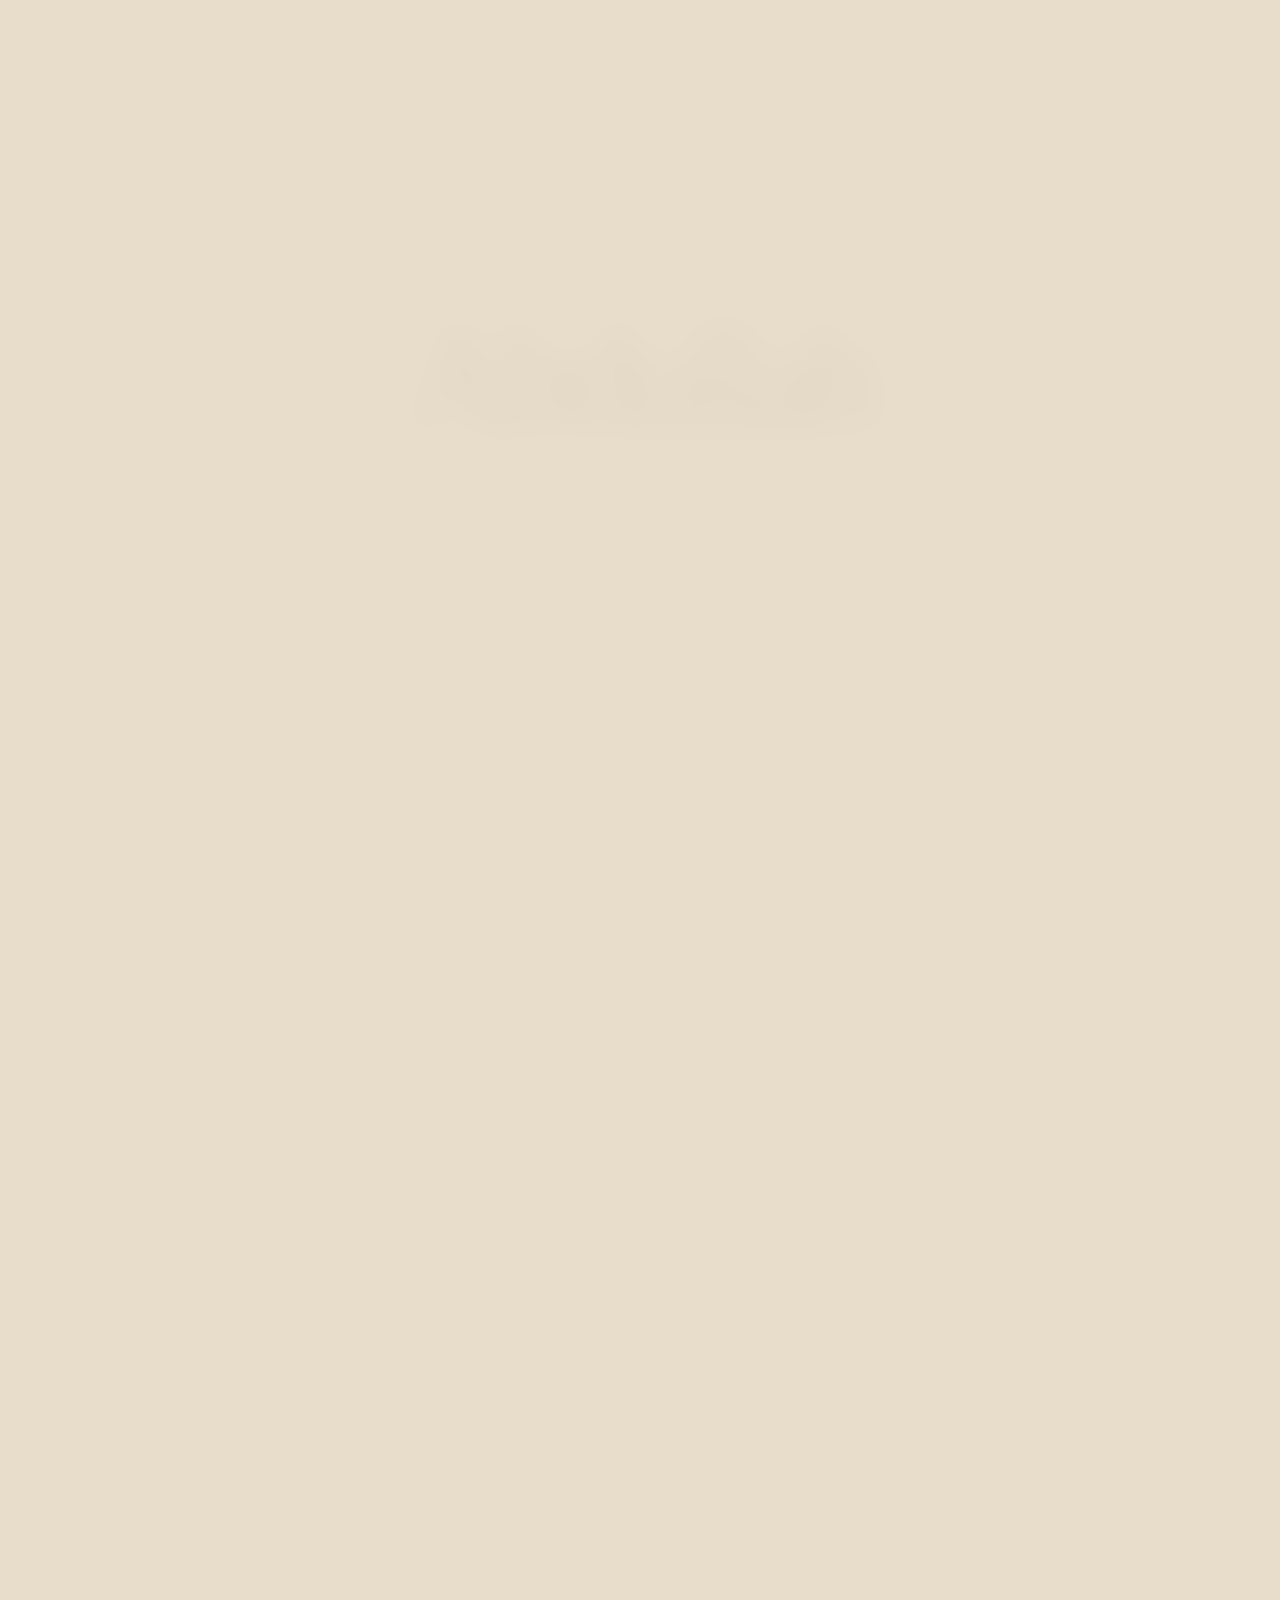
==== commit 04cf9691: "mobile friendly" ====
--- a/index.html
+++ b/index.html
@@ -2,178 +2,246 @@
 <html lang="en">
 <head>
   <meta charset="UTF-8">
-  <meta name="viewport" content="width=device-width, initial-scale=1.0">
+
+  <meta
+    name="viewport"
+    content="width=device-width, initial-scale=1, viewport-fit=cover"
+  >
+
   <meta name="theme-color" content="#e8ddca">
+
   <title>Abdullah Rayees</title>
 
   <style>
+
     :root {
       --champagne: #e8ddca;
-      --champagne-light: #f6f2ea;
+      --ivory: #f6f2ea;
       --navy: #07192b;
       --midnight: #102c46;
       --gold: #b89558;
       --pale-gold: #d8c39a;
     }
 
+
     * {
       box-sizing: border-box;
     }
 
+
     html {
-      scroll-behavior: smooth;
-    }
+      margin: 0;
+      padding: 0;
+
+      width: 100%;
+
+      background: var(--champagne);
+
+      -webkit-text-size-adjust: 100%;
+    }
+
 
     body {
       margin: 0;
+      padding: 0;
+
+      width: 100%;
+      min-height: 100%;
+
       overflow-x: hidden;
-      background: var(--champagne-light);
+
       color: var(--navy);
-      font-family: -apple-system, BlinkMacSystemFont, "Helvetica Neue", Arial, sans-serif;
+
+      background: var(--champagne);
+
+      font-family:
+        -apple-system,
+        BlinkMacSystemFont,
+        "Helvetica Neue",
+        Arial,
+        sans-serif;
+
       -webkit-font-smoothing: antialiased;
-    }
-
-    /* =========================================================
-       BACKGROUND
-    ========================================================= */
+
+      overscroll-behavior-x: none;
+    }
+
+
+
+    /* ========================================
+       FIXED BACKGROUND
+    ======================================== */
 
     .world {
       position: fixed;
+
       inset: 0;
-      z-index: -20;
+
+      width: 100%;
+      height: 100%;
+
+      z-index: -10;
+
       overflow: hidden;
+
+      pointer-events: none;
 
       background:
         linear-gradient(
           145deg,
-          #f6f2ea 0%,
+          #f8f5ed 0%,
           #e8ddca 55%,
           #ddd0b9 100%
         );
 
-      transition: background .1s linear;
-    }
+      transform:
+        translateZ(0);
+    }
+
 
     .navy-layer {
       position: absolute;
-      inset: -5%;
+
+      inset: -10%;
 
       opacity: 0;
 
       background:
         radial-gradient(
-          circle at 25% 20%,
-          #163956 0%,
-          #0c263d 32%,
+          circle at 28% 18%,
+          #183c59 0%,
+          #0d2941 31%,
           #07192b 72%
         );
 
-      will-change: opacity;
-    }
-
-    /* =========================================================
-       AMBIENT COLOR
-    ========================================================= */
+      will-change:
+        opacity;
+    }
+
+
+
+    /* ========================================
+       COLOR LIGHT
+    ======================================== */
 
     .glow {
       position: absolute;
+
       border-radius: 50%;
-      filter: blur(100px);
-      pointer-events: none;
-      will-change: transform, opacity;
-    }
-
-    .glow-blue {
+
+      filter:
+        blur(85px);
+
+      opacity: .32;
+
+      will-change:
+        transform;
+    }
+
+
+    .blue-glow {
       width: 700px;
-      height: 600px;
-
-      left: -300px;
-      top: -160px;
-
-      background: rgba(44, 91, 130, .32);
+      height: 560px;
+
+      left: -280px;
+      top: -120px;
+
+      background:
+        rgba(51, 103, 145, .44);
 
       animation:
-        driftBlue
-        20s
+        blueAmbient
+        21s
         ease-in-out
         infinite alternate;
     }
 
-    .glow-gold {
+
+    .gold-glow {
       width: 650px;
-      height: 500px;
-
-      right: -260px;
+      height: 520px;
+
+      right: -280px;
       top: 30%;
 
-      background: rgba(184, 149, 88, .25);
+      background:
+        rgba(190, 153, 87, .32);
 
       animation:
-        driftGold
+        goldAmbient
         25s
         ease-in-out
         infinite alternate;
     }
 
-    .glow-champagne {
+
+    .champagne-glow {
       width: 650px;
       height: 500px;
 
-      left: 30%;
-      bottom: -260px;
-
-      background: rgba(216, 195, 154, .25);
+      left: 22%;
+      bottom: -230px;
+
+      background:
+        rgba(224, 204, 164, .32);
 
       animation:
-        driftChampagne
+        champagneAmbient
         28s
         ease-in-out
         infinite alternate;
     }
 
-    /* =========================================================
-       ABSTRACT LUXURY FORMS
-    ========================================================= */
-
-    .form {
+
+
+    /* ========================================
+       LIQUID GLASS
+    ======================================== */
+
+    .glass {
       position: absolute;
 
       border:
         1px solid
-        rgba(255,255,255,.24);
+        rgba(255,255,255,.30);
 
       background:
         linear-gradient(
           135deg,
-          rgba(255,255,255,.15),
-          rgba(255,255,255,.015)
+          rgba(255,255,255,.18),
+          rgba(255,255,255,.025)
         );
 
       box-shadow:
-        inset 35px 30px 80px
-        rgba(255,255,255,.12),
-
-        inset -30px -40px 100px
-        rgba(7,25,43,.12);
+
+        inset 30px 25px 80px
+        rgba(255,255,255,.16),
+
+        inset -35px -35px 100px
+        rgba(7,25,43,.09),
+
+        0 40px 100px
+        rgba(20,30,45,.06);
+
+      -webkit-backdrop-filter:
+        blur(18px)
+        saturate(120%);
 
       backdrop-filter:
-        blur(22px)
-        saturate(125%);
-
-      -webkit-backdrop-filter:
-        blur(22px)
-        saturate(125%);
+        blur(18px)
+        saturate(120%);
 
       will-change:
         transform,
         border-radius;
     }
 
-    .form-one {
-      width: 650px;
-      height: 650px;
-
-      left: -300px;
+
+    .glass-one {
+      width: 620px;
+      height: 620px;
+
+      left: -310px;
       top: 18%;
 
       border-radius:
@@ -181,191 +249,227 @@
         45% 61% 39% 55%;
 
       animation:
-        morphOne
-        22s
+        glassOneAmbient
+        24s
         ease-in-out
         infinite alternate;
     }
 
-    .form-two {
-      width: 780px;
-      height: 780px;
-
-      right: -390px;
-      top: 43%;
+
+    .glass-two {
+      width: 720px;
+      height: 720px;
+
+      right: -360px;
+      top: 47%;
 
       border-radius:
         39% 61% 46% 54% /
         62% 38% 60% 40%;
 
       animation:
-        morphTwo
-        27s
+        glassTwoAmbient
+        29s
         ease-in-out
         infinite alternate;
     }
 
-    /* =========================================================
-       GOLD REFLECTION
-    ========================================================= */
+
+
+    /* ========================================
+       GOLD LIGHT SWEEP
+    ======================================== */
+
+    .gold-sweep {
+      position: absolute;
+
+      width: 150%;
+      height: 180px;
+
+      left: -25%;
+      top: 48%;
+
+      opacity: 0;
+
+      transform:
+        rotate(-10deg)
+        translate3d(-20%,0,0);
+
+      background:
+        linear-gradient(
+          90deg,
+          transparent 0%,
+          transparent 30%,
+          rgba(216,195,154,.04) 40%,
+          rgba(216,195,154,.32) 50%,
+          rgba(184,149,88,.10) 60%,
+          transparent 72%
+        );
+
+      filter:
+        blur(32px);
+
+      will-change:
+        transform,
+        opacity;
+    }
+
 
     .gold-line {
       position: absolute;
 
-      width: 1200px;
-      height: 2px;
-
-      left: 50%;
+      width: 150%;
+      height: 1px;
+
+      left: -25%;
       top: 50%;
 
       opacity: 0;
 
       transform:
-        translateX(-50%)
-        rotate(-11deg);
+        rotate(-10deg)
+        translate3d(-20%,0,0);
 
       background:
         linear-gradient(
           90deg,
           transparent,
-          rgba(184,149,88,0),
-          rgba(216,195,154,.9),
-          rgba(184,149,88,.55),
+          rgba(216,195,154,.10),
+          rgba(216,195,154,.85),
+          rgba(184,149,88,.30),
           transparent
         );
 
       box-shadow:
-        0 0 30px
-        rgba(216,195,154,.4);
+        0 0 24px
+        rgba(216,195,154,.25);
 
       will-change:
         transform,
         opacity;
     }
 
-    .gold-haze {
-      position: absolute;
-
-      width: 1100px;
-      height: 140px;
-
-      left: 50%;
-      top: 48%;
-
-      opacity: 0;
-
-      transform:
-        translateX(-50%)
-        rotate(-11deg);
-
-      background:
-        linear-gradient(
-          90deg,
-          transparent,
-          rgba(216,195,154,.12),
-          transparent
-        );
-
-      filter:
-        blur(35px);
-    }
-
-    /* =========================================================
-       GRAIN
-    ========================================================= */
+
+
+    /* ========================================
+       TEXTURE
+    ======================================== */
 
     .grain {
       position: absolute;
+
       inset: 0;
 
-      opacity: .06;
-
-      pointer-events: none;
+      opacity: .045;
 
       background-image:
         radial-gradient(
-          rgba(20,20,22,.22)
-          .45px,
-          transparent .55px
+          rgba(20,20,22,.28)
+          .4px,
+          transparent .5px
         );
 
       background-size:
         5px 5px;
     }
 
-    /* =========================================================
-       SCROLL STORY
-    ========================================================= */
+
+
+    /* ========================================
+       SCROLL AREA
+    ======================================== */
 
     .story {
       position: relative;
-      height: 330vh;
-    }
+
+      height: 300vh;
+      height: 300svh;
+    }
+
 
     .stage {
       position: sticky;
+
       top: 0;
 
+      width: 100%;
+
       height: 100vh;
-      min-height: 560px;
+      height: 100svh;
+
+      min-height: 520px;
+
+      overflow: hidden;
 
       display: flex;
+
       align-items: center;
       justify-content: center;
 
-      overflow: hidden;
-
       padding:
-        30px
-        24px
-        90px;
-    }
-
-    /* =========================================================
-       TYPOGRAPHY
-    ========================================================= */
+        max(20px, env(safe-area-inset-top))
+        20px
+        max(100px, calc(env(safe-area-inset-bottom) + 80px));
+    }
+
+
+
+    /* ========================================
+       NAME
+    ======================================== */
 
     .name {
       position: relative;
+
       z-index: 10;
 
       width: 100%;
 
       text-align: center;
+
+      transform:
+        translate3d(0,0,0);
 
       will-change:
         transform;
     }
 
+
     h1 {
-      margin: 0;
+      margin: 0 auto;
+
+      width: 100%;
 
       padding:
         .12em
-        .16em
-        .23em;
+        .15em
+        .28em;
 
       font-family:
         "Iowan Old Style",
         "Baskerville",
         "Baskerville Old Face",
+        Georgia,
         "Times New Roman",
         serif;
 
       font-size:
         clamp(
-          72px,
+          70px,
           11vw,
-          158px
-        );
-
-      line-height: .98;
-
-      font-weight: 400;
+          156px
+        );
+
+      line-height:
+        1;
 
       letter-spacing:
         -.055em;
-    }
+
+      font-weight:
+        400;
+    }
+
 
     h1 span {
       display: block;
@@ -373,433 +477,580 @@
       will-change:
         transform,
         opacity,
-        filter,
-        color;
-    }
+        filter;
+    }
+
 
     .first-name {
       opacity: .03;
 
       filter:
+        blur(18px);
+
+      transform:
+        translate3d(
+          0,
+          50px,
+          0
+        );
+    }
+
+
+    .last-name {
+      opacity: 0;
+
+      filter:
         blur(20px);
 
       transform:
-        translateY(55px);
+        translate3d(
+          0,
+          70px,
+          0
+        );
+    }
+
+
+
+    /* ========================================
+       SOCIALS
+    ======================================== */
+
+    .socials {
+      position: fixed;
+
+      z-index: 100;
+
+      left: 50%;
+
+      bottom:
+        max(
+          20px,
+          calc(env(safe-area-inset-bottom) + 12px)
+        );
+
+      display: flex;
+
+      align-items: center;
+
+      gap: 13px;
+
+      opacity: 0;
+
+      pointer-events: none;
+
+      transform:
+        translate3d(
+          -50%,
+          24px,
+          0
+        );
+
+      transition:
+        opacity .7s
+        cubic-bezier(.16,1,.3,1),
+
+        transform .7s
+        cubic-bezier(.16,1,.3,1);
+    }
+
+
+    .socials.visible {
+      opacity: 1;
+
+      pointer-events: auto;
+
+      transform:
+        translate3d(
+          -50%,
+          0,
+          0
+        );
+    }
+
+
+    .social {
+      width: 50px;
+      height: 50px;
+
+      display: grid;
+
+      place-items: center;
+
+      flex: 0 0 auto;
+
+      border-radius: 50%;
 
       color:
         var(--navy);
-    }
-
-    .last-name {
-      opacity: 0;
-
-      filter:
-        blur(24px);
-
-      transform:
-        translateY(85px);
-
-      color:
-        var(--navy);
-    }
-
-    /* =========================================================
-       FLOATING SOCIALS
-    ========================================================= */
-
-    .socials {
-      position: fixed;
-
-      z-index: 100;
-
-      left: 50%;
-      bottom: 26px;
-
-      display: flex;
-
-      gap: 13px;
-
-      transform:
-        translateX(-50%)
-        translateY(30px);
-
-      opacity: 0;
-
-      pointer-events: none;
-
-      transition:
-        opacity .8s
-        cubic-bezier(.16,1,.3,1),
-
-        transform .8s
-        cubic-bezier(.16,1,.3,1);
-    }
-
-    .socials.visible {
-      opacity: 1;
-
-      transform:
-        translateX(-50%)
-        translateY(0);
-
-      pointer-events: auto;
-    }
-
-    .social {
-      width: 49px;
-      height: 49px;
-
-      display: grid;
-      place-items: center;
-
-      border-radius: 50%;
-
-      color: var(--navy);
 
       text-decoration: none;
+
+      -webkit-tap-highlight-color:
+        transparent;
 
       border:
         1px solid
-        rgba(255,255,255,.48);
+        rgba(255,255,255,.58);
 
       background:
-        rgba(246,242,234,.38);
+        rgba(246,242,234,.44);
 
       box-shadow:
+
         inset 0 1px 0
-        rgba(255,255,255,.7),
-
-        0 12px 35px
-        rgba(0,0,0,.09);
+        rgba(255,255,255,.8),
+
+        0 10px 30px
+        rgba(0,0,0,.10);
+
+      -webkit-backdrop-filter:
+        blur(18px)
+        saturate(125%);
 
       backdrop-filter:
-        blur(22px)
-        saturate(130%);
-
-      -webkit-backdrop-filter:
-        blur(22px)
-        saturate(130%);
-
-      transition:
-        color .5s ease,
-        background .5s ease,
-        border .5s ease;
-    }
+        blur(18px)
+        saturate(125%);
+    }
+
 
     .social svg {
-      width: 20px;
-      height: 20px;
-
-      fill: currentColor;
-    }
+      width: 21px;
+      height: 21px;
+
+      fill:
+        currentColor;
+    }
+
 
     .instagram {
       animation:
         socialOne
-        6.4s
+        6.5s
         ease-in-out
         infinite alternate;
     }
+
 
     .linkedin {
       animation:
         socialTwo
-        7.3s
+        7.5s
         ease-in-out
         infinite alternate;
     }
 
+
     .social.dark {
       color:
-        var(--champagne-light);
+        var(--ivory);
+
+      border-color:
+        rgba(216,195,154,.28);
 
       background:
-        rgba(255,255,255,.08);
-
-      border-color:
-        rgba(216,195,154,.25);
-    }
-
-    @media
-    (hover:hover)
-    and
-    (pointer:fine) {
-
-      .social:hover {
-        background:
-          rgba(216,195,154,.30);
-      }
-
-    }
-
-    /* =========================================================
-       AMBIENT ANIMATIONS
-    ========================================================= */
-
-    @keyframes driftBlue {
+        rgba(255,255,255,.075);
+    }
+
+
+
+    /* ========================================
+       DESKTOP AMBIENT ANIMATIONS
+    ======================================== */
+
+    @keyframes blueAmbient {
 
       from {
         transform:
-          translate(0,0)
+          translate3d(0,0,0)
           scale(1);
       }
 
       to {
         transform:
-          translate(220px,160px)
-          scale(1.15,.88);
-      }
-
-    }
-
-    @keyframes driftGold {
+          translate3d(190px,130px,0)
+          scale(1.12,.90);
+      }
+
+    }
+
+
+    @keyframes goldAmbient {
 
       from {
         transform:
-          translate(0,0);
+          translate3d(0,0,0);
       }
 
       to {
         transform:
-          translate(-200px,120px)
-          scale(.9,1.15);
-      }
-
-    }
-
-    @keyframes driftChampagne {
+          translate3d(-180px,110px,0)
+          scale(.92,1.12);
+      }
+
+    }
+
+
+    @keyframes champagneAmbient {
 
       from {
         transform:
-          translate(0,0);
+          translate3d(0,0,0);
       }
 
       to {
         transform:
-          translate(100px,-170px)
-          scale(1.15,.9);
-      }
-
-    }
-
-    @keyframes morphOne {
-
-      0% {
+          translate3d(100px,-150px,0)
+          scale(1.12,.92);
+      }
+
+    }
+
+
+    @keyframes glassOneAmbient {
+
+      from {
+
         transform:
-          translate(0,0)
-          rotate(-7deg)
-          scale(1);
+          translate3d(0,0,0)
+          rotate(-6deg);
+
+      }
+
+      to {
+
+        transform:
+          translate3d(170px,90px,0)
+          rotate(18deg)
+          scale(1.12,.9);
 
         border-radius:
-          58% 42% 62% 38% /
-          45% 61% 39% 55%;
-      }
-
-      100% {
+          40% 60% 48% 52% /
+          62% 38% 58% 42%;
+
+      }
+
+    }
+
+
+    @keyframes glassTwoAmbient {
+
+      from {
+
         transform:
-          translate(210px,120px)
-          rotate(21deg)
-          scale(1.15,.88);
+          translate3d(0,0,0)
+          rotate(5deg);
+
+      }
+
+      to {
+
+        transform:
+          translate3d(-180px,-80px,0)
+          rotate(-17deg)
+          scale(.92,1.10);
 
         border-radius:
-          40% 60% 47% 53% /
-          62% 38% 58% 42%;
-      }
-
-    }
-
-    @keyframes morphTwo {
-
-      0% {
-        transform:
-          translate(0,0)
-          rotate(7deg);
-      }
-
-      100% {
-        transform:
-          translate(-220px,-100px)
-          rotate(-19deg)
-          scale(.9,1.12);
-
-        border-radius:
-          62% 38% 57% 43% /
-          42% 61% 39% 58%;
-      }
-
-    }
+          62% 38% 56% 44% /
+          42% 60% 40% 58%;
+
+      }
+
+    }
+
 
     @keyframes socialOne {
 
       from {
         transform:
-          translateY(3px)
+          translate3d(0,3px,0)
           rotate(-1deg);
       }
 
       to {
         transform:
-          translateY(-5px)
+          translate3d(0,-5px,0)
           rotate(.8deg);
       }
 
     }
+
 
     @keyframes socialTwo {
 
       from {
         transform:
-          translateY(-4px)
+          translate3d(0,-3px,0)
           rotate(.7deg);
       }
 
       to {
         transform:
-          translateY(4px)
+          translate3d(0,4px,0)
           rotate(-.8deg);
       }
 
     }
 
-    /* =========================================================
+
+
+    /* ========================================
        MOBILE
-    ========================================================= */
+    ======================================== */
 
     @media (max-width: 700px) {
 
+      /*
+       Shorter scroll journey on phones.
+      */
+
       .story {
-        height:
-          285vh;
-      }
+        height: 250vh;
+        height: 250svh;
+      }
+
 
       .stage {
-        padding:
-          20px
-          12px
-          90px;
-      }
+        height: 100vh;
+        height: 100svh;
+
+        min-height: 480px;
+
+        padding-left: 12px;
+        padding-right: 12px;
+
+        padding-bottom:
+          max(
+            90px,
+            calc(
+              env(safe-area-inset-bottom)
+              + 72px
+            )
+          );
+      }
+
+
+      h1 {
+        max-width: 100%;
+
+        font-size:
+          clamp(
+            54px,
+            18.5vw,
+            92px
+          );
+
+        line-height:
+          1.02;
+
+        letter-spacing:
+          -.05em;
+
+        padding-left:
+          .06em;
+
+        padding-right:
+          .06em;
+
+        padding-bottom:
+          .30em;
+      }
+
+
+      /*
+       Reduce blur complexity on mobile Safari.
+      */
+
+      .glow {
+        filter:
+          blur(65px);
+      }
+
+
+      .blue-glow {
+        width: 430px;
+        height: 400px;
+
+        left: -260px;
+        top: -70px;
+      }
+
+
+      .gold-glow {
+        width: 420px;
+        height: 380px;
+
+        right: -270px;
+        top: 33%;
+      }
+
+
+      .champagne-glow {
+        width: 420px;
+        height: 380px;
+
+        left: 10%;
+        bottom: -180px;
+      }
+
+
+      /*
+       Smaller glass elements = substantially
+       better Safari performance.
+      */
+
+      .glass {
+        -webkit-backdrop-filter:
+          blur(10px);
+
+        backdrop-filter:
+          blur(10px);
+      }
+
+
+      .glass-one {
+        width: 350px;
+        height: 350px;
+
+        left: -230px;
+        top: 18%;
+      }
+
+
+      .glass-two {
+        width: 410px;
+        height: 410px;
+
+        right: -280px;
+        top: 53%;
+      }
+
+
+      .gold-sweep {
+        width: 190%;
+        left: -45%;
+
+        height: 130px;
+
+        filter:
+          blur(25px);
+      }
+
+
+      .gold-line {
+        width: 190%;
+        left: -45%;
+      }
+
+
+      .social {
+        width: 48px;
+        height: 48px;
+      }
+
+
+      .social svg {
+        width: 20px;
+        height: 20px;
+      }
+
+    }
+
+
+
+    /* ========================================
+       VERY SMALL PHONES
+    ======================================== */
+
+    @media (max-width: 380px) {
 
       h1 {
         font-size:
           clamp(
-            58px,
-            19vw,
-            94px
+            50px,
+            17.5vw,
+            68px
           );
 
-        line-height:
-          1;
-
         letter-spacing:
-          -.05em;
-      }
-
-      .form-one {
-        width:
-          420px;
-
-        height:
-          420px;
-
-        left:
-          -290px;
-      }
-
-      .form-two {
-        width:
-          520px;
-
-        height:
-          520px;
-
-        right:
-          -360px;
-      }
-
-      .glow-blue {
-        width:
-          500px;
-
-        height:
-          450px;
-
-        left:
-          -330px;
-      }
-
-      .glow-gold {
-        width:
-          500px;
-
-        height:
-          420px;
-
-        right:
-          -340px;
-      }
-
-      .glow-champagne {
-        width:
-          480px;
-
-        height:
-          400px;
-      }
-
-      .socials {
-        bottom:
-          max(
-            18px,
-            env(safe-area-inset-bottom)
-          );
-      }
+          -.045em;
+      }
+
 
       .social {
-        width:
-          48px;
-
-        height:
-          48px;
-      }
-
-      .gold-line {
-        width:
-          700px;
-      }
-
-      .gold-haze {
-        width:
-          700px;
-      }
-
-    }
-
-    @media (max-width: 380px) {
+        width: 46px;
+        height: 46px;
+      }
+
+    }
+
+
+
+    /* ========================================
+       LANDSCAPE PHONE
+    ======================================== */
+
+    @media
+    (max-height: 500px)
+    and
+    (orientation: landscape) {
+
+      .stage {
+        min-height: 100vh;
+
+        padding-top:
+          20px;
+
+        padding-bottom:
+          60px;
+      }
+
 
       h1 {
         font-size:
           clamp(
-            52px,
-            18vw,
-            72px
+            48px,
+            11vw,
+            76px
           );
-      }
-
-    }
-
-    /* =========================================================
+
+        line-height:
+          .92;
+      }
+
+
+      .socials {
+        bottom:
+          10px;
+      }
+
+
+      .social {
+        width:
+          42px;
+
+        height:
+          42px;
+      }
+
+    }
+
+
+
+    /* ========================================
        REDUCED MOTION
-    ========================================================= */
+    ======================================== */
 
     @media
     (prefers-reduced-motion: reduce) {
 
       .glow,
-      .form,
+      .glass,
       .social {
         animation:
           none !important;
       }
+
 
       .first-name,
       .last-name {
@@ -818,7 +1069,9 @@
   </style>
 </head>
 
+
 <body>
+
 
   <!-- BACKGROUND -->
 
@@ -829,47 +1082,56 @@
       id="navyLayer"
     ></div>
 
+
     <div
-      class="glow glow-blue"
+      class="glow blue-glow"
       id="blueGlow"
     ></div>
 
+
     <div
-      class="glow glow-gold"
+      class="glow gold-glow"
       id="goldGlow"
     ></div>
 
+
     <div
-      class="glow glow-champagne"
+      class="glow champagne-glow"
       id="champagneGlow"
     ></div>
 
+
     <div
-      class="form form-one"
-      id="formOne"
+      class="glass glass-one"
+      id="glassOne"
     ></div>
 
+
     <div
-      class="form form-two"
-      id="formTwo"
+      class="glass glass-two"
+      id="glassTwo"
     ></div>
 
+
     <div
-      class="gold-haze"
-      id="goldHaze"
+      class="gold-sweep"
+      id="goldSweep"
     ></div>
+
 
     <div
       class="gold-line"
       id="goldLine"
     ></div>
 
+
     <div class="grain"></div>
 
   </div>
 
 
-  <!-- MAIN -->
+
+  <!-- SCROLL STORY -->
 
   <section
     class="story"
@@ -892,6 +1154,7 @@
             Abdullah
           </span>
 
+
           <span
             class="last-name"
             id="lastName"
@@ -908,13 +1171,17 @@
   </section>
 
 
-  <!-- SOCIALS -->
+
+  <!-- FLOATING SOCIALS -->
 
   <div
     class="socials"
     id="socials"
     aria-label="Social profiles"
   >
+
+
+    <!-- INSTAGRAM -->
 
     <a
       class="social instagram"
@@ -929,12 +1196,18 @@
         viewBox="0 0 24 24"
         aria-hidden="true"
       >
+
         <path
           d="M7.75 2h8.5A5.76 5.76 0 0 1 22 7.75v8.5A5.76 5.76 0 0 1 16.25 22h-8.5A5.76 5.76 0 0 1 2 16.25v-8.5A5.76 5.76 0 0 1 7.75 2Zm0 2A3.75 3.75 0 0 0 4 7.75v8.5A3.75 3.75 0 0 0 7.75 20h8.5A3.75 3.75 0 0 0 20 16.25v-8.5A3.75 3.75 0 0 0 16.25 4h-8.5ZM17.5 5.5a1.25 1.25 0 1 1 0 2.5 1.25 1.25 0 0 1 0-2.5ZM12 7a5 5 0 1 1 0 10 5 5 0 0 1 0-10Zm0 2a3 3 0 1 0 0 6 3 3 0 0 0 0-6Z"
         />
+
       </svg>
 
     </a>
+
+
+
+    <!-- LINKEDIN -->
 
     <a
       class="social linkedin"
@@ -949,14 +1222,17 @@
         viewBox="0 0 24 24"
         aria-hidden="true"
       >
+
         <path
           d="M5.34 3.5A2.34 2.34 0 1 1 5.34 8.18 2.34 2.34 0 0 1 5.34 3.5ZM3.32 9.75h4.04V21H3.32V9.75Zm6.55 0h3.87v1.54h.05c.54-1.02 1.86-2.1 3.83-2.1 4.1 0 4.86 2.7 4.86 6.21V21h-4.03v-4.96c0-1.18-.02-2.71-1.65-2.71-1.66 0-1.91 1.29-1.91 2.62V21h-4.02V9.75Z"
         />
+
       </svg>
 
     </a>
 
   </div>
+
 
 
   <script>
@@ -992,19 +1268,25 @@
       document.getElementById("goldGlow");
 
     const champagneGlow =
-      document.getElementById("champagneGlow");
-
-    const formOne =
-      document.getElementById("formOne");
-
-    const formTwo =
-      document.getElementById("formTwo");
+      document.getElementById(
+        "champagneGlow"
+      );
+
+    const glassOne =
+      document.getElementById("glassOne");
+
+    const glassTwo =
+      document.getElementById("glassTwo");
+
+    const goldSweep =
+      document.getElementById("goldSweep");
 
     const goldLine =
       document.getElementById("goldLine");
 
-    const goldHaze =
-      document.getElementById("goldHaze");
+
+    let ticking = false;
+
 
 
     function clamp(
@@ -1014,11 +1296,15 @@
     ) {
 
       return Math.min(
-        Math.max(value, min),
+        Math.max(
+          value,
+          min
+        ),
         max
       );
 
     }
+
 
 
     function ease(t) {
@@ -1034,15 +1320,26 @@
     }
 
 
-    function update() {
+
+    function render() {
+
+      ticking = false;
+
 
       const rect =
         story.getBoundingClientRect();
 
 
+      const viewportHeight =
+        window.innerHeight;
+
+
       const distance =
-        story.offsetHeight -
-        window.innerHeight;
+        Math.max(
+          1,
+          story.offsetHeight -
+          viewportHeight
+        );
 
 
       const progress =
@@ -1053,15 +1350,16 @@
         );
 
 
-      /* ====================================
-         ABDULLAH REVEAL
-      ==================================== */
+
+      /* =================================
+         ABDULLAH
+      ================================= */
 
       const first =
         ease(
 
           clamp(
-            progress / .26,
+            progress / .27,
             0,
             1
           )
@@ -1075,31 +1373,26 @@
 
 
       firstName.style.filter =
-        `
-          blur(
-            ${20 * (1 - first)}px
-          )
-        `;
-
-
-      firstName.style.transform =
-        `
-          translateY(
-            ${55 * (1 - first)}px
-          )
-        `;
-
-
-
-      /* ====================================
-         RAYEES REVEAL
-      ==================================== */
+        `blur(${18 * (1 - first)}px)`;
+
+
+      const firstY =
+        50 *
+        (1 - first);
+
+
+
+      /* =================================
+         RAYEES
+      ================================= */
 
       const last =
         ease(
 
           clamp(
-            (progress - .08) / .28,
+            (progress - .08) /
+            .29,
+
             0,
             1
           )
@@ -1112,33 +1405,26 @@
 
 
       lastName.style.filter =
-        `
-          blur(
-            ${24 * (1 - last)}px
-          )
-        `;
-
-
-      lastName.style.transform =
-        `
-          translateY(
-            ${85 * (1 - last)}px
-          )
-        `;
-
-
-
-      /* ====================================
-         TYPOGRAPHY SEPARATION
-
-         Very restrained.
-      ==================================== */
+        `blur(${20 * (1 - last)}px)`;
+
+
+      const lastY =
+        70 *
+        (1 - last);
+
+
+
+      /* =================================
+         TEXT SEPARATION
+      ================================= */
 
       const separate =
         ease(
 
           clamp(
-            (progress - .34) / .32,
+            (progress - .34) /
+            .32,
+
             0,
             1
           )
@@ -1146,30 +1432,52 @@
         );
 
 
-      firstName.style.translate =
+      /*
+       Smaller separation on phones.
+      */
+
+      const mobile =
+        window.innerWidth <= 700;
+
+
+      const separationAmount =
+        mobile
+          ? 8
+          : 20;
+
+
+      firstName.style.transform =
         `
-          ${-22 * separate}px
-          0
+          translate3d(
+            ${-separationAmount * separate}px,
+            ${firstY}px,
+            0
+          )
         `;
 
 
-      lastName.style.translate =
+      lastName.style.transform =
         `
-          ${22 * separate}px
-          0
+          translate3d(
+            ${separationAmount * separate}px,
+            ${lastY}px,
+            0
+          )
         `;
 
 
 
-      /* ====================================
-         DARK TRANSITION
-      ==================================== */
+      /* =================================
+         NAVY TRANSITION
+      ================================= */
 
       const dark =
         ease(
 
           clamp(
-            (progress - .38) / .34,
+            (progress - .38) /
+            .34,
+
             0,
             1
           )
@@ -1181,104 +1489,137 @@
         dark;
 
 
-      /*
-       Text transitions from navy
-       to champagne.
-      */
-
-      const lightness =
+
+      /* =================================
+         TEXT COLOR
+
+         Navy -> warm ivory
+      ================================= */
+
+      const start =
+        {
+          r: 7,
+          g: 25,
+          b: 43
+        };
+
+
+      const end =
+        {
+          r: 236,
+          g: 226,
+          b: 207
+        };
+
+
+      const r =
         Math.round(
-          23 +
-          (220 * dark)
-        );
+          start.r +
+          (
+            end.r -
+            start.r
+          ) * dark
+        );
+
+
+      const g =
+        Math.round(
+          start.g +
+          (
+            end.g -
+            start.g
+          ) * dark
+        );
+
+
+      const b =
+        Math.round(
+          start.b +
+          (
+            end.b -
+            start.b
+          ) * dark
+        );
+
+
+      const textColor =
+        `rgb(${r},${g},${b})`;
 
 
       firstName.style.color =
+        textColor;
+
+
+      lastName.style.color =
+        textColor;
+
+
+
+      /* =================================
+         GOLD REFLECTION
+      ================================= */
+
+      const reflection =
+        clamp(
+          1 -
+          Math.abs(
+            progress - .65
+          ) / .17,
+
+          0,
+          1
+        );
+
+
+      goldLine.style.opacity =
+        reflection * .75;
+
+
+      goldSweep.style.opacity =
+        reflection * .72;
+
+
+      const sweepX =
+        -25 +
+        (progress * 45);
+
+
+      goldLine.style.transform =
         `
-          rgb(
-            ${lightness},
-            ${lightness},
-            ${Math.min(
-              255,
-              lightness + 4
-            )}
+          rotate(-10deg)
+          translate3d(
+            ${sweepX}%,
+            0,
+            0
           )
         `;
 
 
-      lastName.style.color =
+      goldSweep.style.transform =
         `
-          rgb(
-            ${lightness},
-            ${lightness},
-            ${Math.min(
-              255,
-              lightness + 4
-            )}
+          rotate(-10deg)
+          translate3d(
+            ${sweepX}%,
+            0,
+            0
           )
         `;
 
 
 
-      /* ====================================
-         GOLD REFLECTION
-      ==================================== */
-
-      const reflection =
-        1 -
-        Math.abs(
-          progress - .66
-        ) / .18;
-
-
-      const reflectionOpacity =
-        clamp(
-          reflection,
-          0,
-          1
-        );
-
-
-      goldLine.style.opacity =
-        reflectionOpacity * .8;
-
-
-      goldHaze.style.opacity =
-        reflectionOpacity * .65;
-
-
-      goldLine.style.transform =
-        `
-          translateX(
-            ${-65 + progress * 30}%
-          )
-
-          rotate(-11deg)
-        `;
-
-
-      goldHaze.style.transform =
-        `
-          translateX(
-            ${-65 + progress * 30}%
-          )
-
-          rotate(-11deg)
-        `;
-
-
-
-      /* ====================================
+      /* =================================
          NAME SETTLE
 
-         No giant zoom.
-      ==================================== */
+         Maximum scale = 2%.
+      ================================= */
 
       const settle =
         ease(
 
           clamp(
-            (progress - .65) / .35,
+            (progress - .65) /
+            .35,
+
             0,
             1
           )
@@ -1288,22 +1629,27 @@
 
       name.style.transform =
         `
-          translateY(
-            ${-12 * settle}px
+          translate3d(
+            0,
+            ${-10 * settle}px,
+            0
           )
 
           scale(
-            ${1 + (.025 * settle)}
+            ${1 + (.02 * settle)}
           )
         `;
 
 
 
-      /* ====================================
-         SOCIAL REVEAL
-      ==================================== */
-
-      if (progress > .70) {
+      /* =================================
+         SOCIALS
+      ================================= */
+
+      if (
+        progress >
+        .69
+      ) {
 
         socials.classList.add(
           "visible"
@@ -1320,7 +1666,10 @@
       }
 
 
-      if (dark > .55) {
+      if (
+        dark >
+        .55
+      ) {
 
         instagram.classList.add(
           "dark"
@@ -1346,50 +1695,81 @@
 
 
 
-      /* ====================================
+      /* =================================
          SCROLL PARALLAX
-      ==================================== */
-
-      blueGlow.style.translate =
+
+         transform is used instead of
+         CSS translate for Safari.
+      ================================= */
+
+      const mobileFactor =
+        mobile
+          ? .45
+          : 1;
+
+
+      blueGlow.style.transform =
         `
-          ${progress * 100}px
-          ${progress * 70}px
+          translate3d(
+            ${progress * 70 * mobileFactor}px,
+            ${progress * 40 * mobileFactor}px,
+            0
+          )
         `;
 
 
-      goldGlow.style.translate =
+      goldGlow.style.transform =
         `
-          ${progress * -120}px
-          ${progress * 50}px
+          translate3d(
+            ${progress * -80 * mobileFactor}px,
+            ${progress * 40 * mobileFactor}px,
+            0
+          )
         `;
 
 
-      champagneGlow.style.translate =
+      champagneGlow.style.transform =
         `
-          ${progress * 50}px
-          ${progress * -100}px
+          translate3d(
+            ${progress * 40 * mobileFactor}px,
+            ${progress * -70 * mobileFactor}px,
+            0
+          )
         `;
 
 
-      formOne.style.translate =
-        `
-          ${progress * 85}px
-          ${progress * -55}px
-        `;
-
-
-      formTwo.style.translate =
-        `
-          ${progress * -95}px
-          ${progress * -70}px
-        `;
-
-    }
+      /*
+       We intentionally do not overwrite
+       the animated transform of the glass
+       shapes here.
+
+       This fixes the animation conflict
+       from the previous version.
+      */
+
+    }
+
+
+
+    function requestRender() {
+
+      if (!ticking) {
+
+        ticking = true;
+
+        requestAnimationFrame(
+          render
+        );
+
+      }
+
+    }
+
 
 
     window.addEventListener(
       "scroll",
-      update,
+      requestRender,
       {
         passive: true
       }
@@ -1398,13 +1778,20 @@
 
     window.addEventListener(
       "resize",
-      update
+      requestRender
     );
 
 
-    update();
+    window.addEventListener(
+      "orientationchange",
+      requestRender
+    );
+
+
+    requestRender();
 
   </script>
+
 
 </body>
 </html>
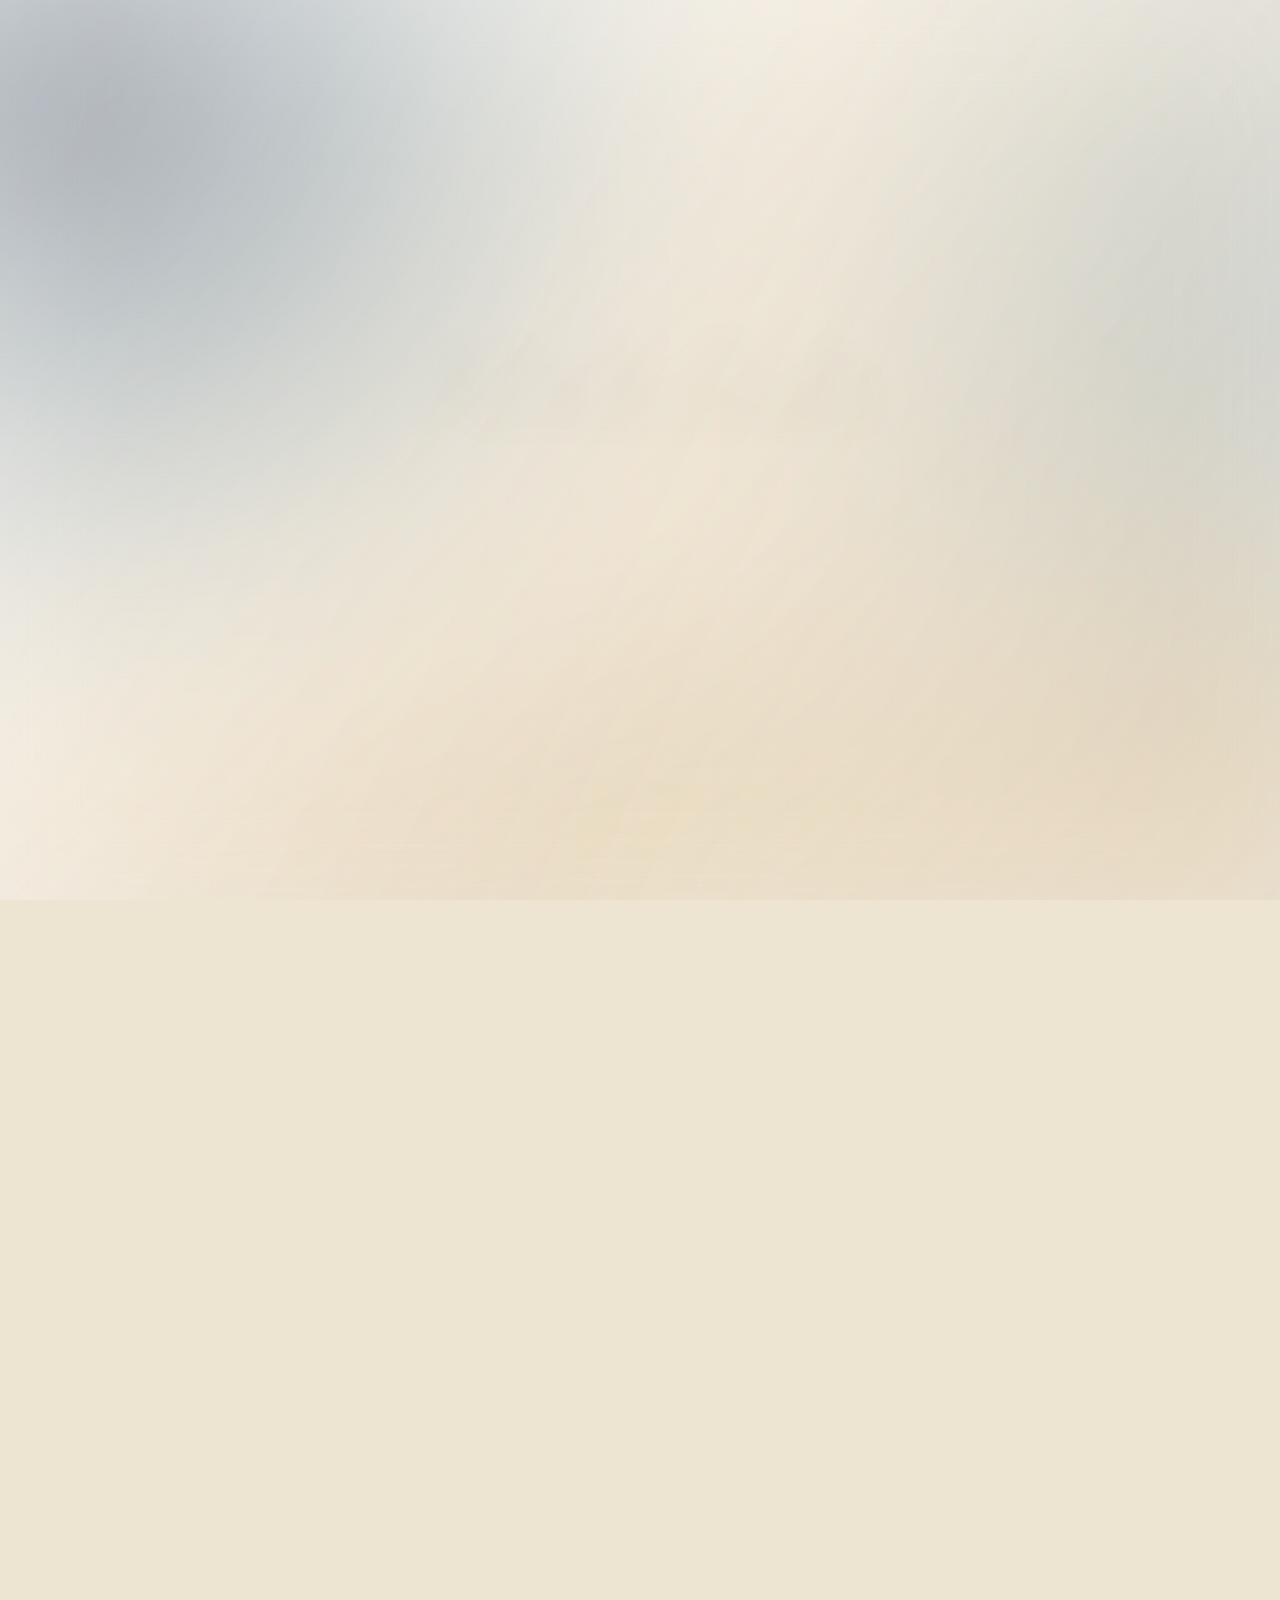
==== commit 2db53bb2: "Update index.html" ====
--- a/index.html
+++ b/index.html
@@ -8,50 +8,40 @@
     content="width=device-width, initial-scale=1, viewport-fit=cover"
   >
 
-  <meta name="theme-color" content="#e8ddca">
+  <meta name="theme-color" content="#eee6d8">
 
   <title>Abdullah Rayees</title>
 
   <style>
-
     :root {
-      --champagne: #e8ddca;
-      --ivory: #f6f2ea;
+      --ivory: #f8f5ef;
+      --champagne: #eee4d2;
       --navy: #07192b;
-      --midnight: #102c46;
+      --navy-soft: #12344f;
       --gold: #b89558;
-      --pale-gold: #d8c39a;
-    }
-
+      --gold-light: #ddc89f;
+    }
 
     * {
       box-sizing: border-box;
     }
 
-
-    html {
-      margin: 0;
-      padding: 0;
-
-      width: 100%;
-
-      background: var(--champagne);
-
-      -webkit-text-size-adjust: 100%;
-    }
-
-
+    html,
     body {
       margin: 0;
       padding: 0;
-
       width: 100%;
-      min-height: 100%;
-
+    }
+
+    html {
+      background: var(--champagne);
+      -webkit-text-size-adjust: 100%;
+    }
+
+    body {
       overflow-x: hidden;
 
       color: var(--navy);
-
       background: var(--champagne);
 
       font-family:
@@ -62,340 +52,555 @@
         sans-serif;
 
       -webkit-font-smoothing: antialiased;
-
       overscroll-behavior-x: none;
     }
 
-
-
-    /* ========================================
-       FIXED BACKGROUND
-    ======================================== */
+    a {
+      -webkit-tap-highlight-color: transparent;
+    }
+
+
+    /* =========================================================
+       ATMOSPHERE
+    ========================================================= */
 
     .world {
       position: fixed;
-
       inset: 0;
 
-      width: 100%;
-      height: 100%;
-
-      z-index: -10;
+      z-index: 0;
 
       overflow: hidden;
-
       pointer-events: none;
 
       background:
         linear-gradient(
           145deg,
-          #f8f5ed 0%,
-          #e8ddca 55%,
-          #ddd0b9 100%
-        );
-
-      transform:
-        translateZ(0);
-    }
-
-
-    .navy-layer {
+          #faf7f1 0%,
+          #eee5d6 46%,
+          #dfd0b8 100%
+        );
+
+      transform: translateZ(0);
+    }
+
+
+    /* =========================================================
+       DIFFUSED LIGHT SOURCES
+
+       These are intentionally enormous.
+       Their edges should never read as visible objects.
+    ========================================================= */
+
+    .light {
       position: absolute;
 
-      inset: -10%;
-
-      opacity: 0;
+      border-radius: 50%;
+
+      opacity: .78;
+
+      will-change: transform;
+    }
+
+
+    /* =========================================================
+       STRONGER NAVY OPENING
+    ========================================================= */
+
+    .navy-light {
+      width: 110vw;
+      height: 95vw;
+
+      min-width: 950px;
+      min-height: 800px;
+
+      left: -52vw;
+      top: -40vw;
 
       background:
         radial-gradient(
-          circle at 28% 18%,
-          #183c59 0%,
-          #0d2941 31%,
-          #07192b 72%
-        );
-
-      will-change:
-        opacity;
-    }
-
-
-
-    /* ========================================
-       COLOR LIGHT
-    ======================================== */
-
-    .glow {
-      position: absolute;
-
-      border-radius: 50%;
-
-      filter:
-        blur(85px);
-
-      opacity: .32;
-
-      will-change:
-        transform;
-    }
-
-
-    .blue-glow {
-      width: 700px;
-      height: 560px;
-
-      left: -280px;
-      top: -120px;
-
-      background:
-        rgba(51, 103, 145, .44);
+          ellipse at center,
+
+          rgba(5,25,45,.68) 0%,
+
+          rgba(13,48,77,.42) 24%,
+
+          rgba(32,82,116,.20) 46%,
+
+          rgba(46,96,130,.07) 60%,
+
+          transparent 76%
+        );
+
+      filter: blur(58px);
 
       animation:
-        blueAmbient
-        21s
-        ease-in-out
-        infinite alternate;
-    }
-
-
-    .gold-glow {
-      width: 650px;
-      height: 520px;
-
-      right: -280px;
-      top: 30%;
-
-      background:
-        rgba(190, 153, 87, .32);
-
-      animation:
-        goldAmbient
+        navyDrift
         25s
         ease-in-out
         infinite alternate;
     }
 
 
-    .champagne-glow {
-      width: 650px;
-      height: 500px;
-
-      left: 22%;
-      bottom: -230px;
+    /* =========================================================
+       STEEL BLUE REFLECTION
+    ========================================================= */
+
+    .blue-light {
+      width: 95vw;
+      height: 85vw;
+
+      min-width: 800px;
+      min-height: 700px;
+
+      right: -52vw;
+      top: -18vw;
 
       background:
-        rgba(224, 204, 164, .32);
+        radial-gradient(
+          ellipse at center,
+
+          rgba(64,117,156,.34),
+
+          rgba(78,128,164,.16) 40%,
+
+          rgba(105,148,176,.05) 58%,
+
+          transparent 74%
+        );
+
+      filter: blur(72px);
 
       animation:
-        champagneAmbient
-        28s
+        blueDrift
+        30s
         ease-in-out
         infinite alternate;
     }
 
 
-
-    /* ========================================
-       LIQUID GLASS
-    ======================================== */
-
-    .glass {
+    /* =========================================================
+       CHAMPAGNE LIGHT
+    ========================================================= */
+
+    .champagne-light {
+      width: 105vw;
+      height: 80vw;
+
+      min-width: 900px;
+      min-height: 700px;
+
+      left: 0;
+      bottom: -55vw;
+
+      background:
+        radial-gradient(
+          ellipse at center,
+
+          rgba(232,211,172,.58),
+
+          rgba(211,181,127,.22) 38%,
+
+          transparent 72%
+        );
+
+      filter: blur(65px);
+
+      animation:
+        champagneDrift
+        32s
+        ease-in-out
+        infinite alternate;
+    }
+
+
+    /* =========================================================
+       GOLD ILLUMINATION
+    ========================================================= */
+
+    .gold-light {
+      width: 75vw;
+      height: 60vw;
+
+      min-width: 650px;
+      min-height: 520px;
+
+      right: -40vw;
+      bottom: -18vw;
+
+      background:
+        radial-gradient(
+          ellipse at center,
+
+          rgba(181,137,70,.30),
+
+          rgba(199,163,101,.11) 40%,
+
+          transparent 72%
+        );
+
+      filter: blur(80px);
+
+      animation:
+        goldDrift
+        27s
+        ease-in-out
+        infinite alternate;
+    }
+
+
+    /* =========================================================
+       FROSTED GLASS VEIL
+
+       All color sits behind this layer.
+    ========================================================= */
+
+    .glass-veil {
       position: absolute;
-
-      border:
-        1px solid
-        rgba(255,255,255,.30);
+      inset: 0;
+
+      z-index: 4;
 
       background:
         linear-gradient(
           135deg,
-          rgba(255,255,255,.18),
-          rgba(255,255,255,.025)
-        );
+
+          rgba(255,255,255,.35),
+
+          rgba(255,255,255,.19) 35%,
+
+          rgba(246,242,234,.25) 65%,
+
+          rgba(255,255,255,.33)
+        );
+
+      -webkit-backdrop-filter:
+        blur(36px)
+        saturate(118%);
+
+      backdrop-filter:
+        blur(36px)
+        saturate(118%);
 
       box-shadow:
-
-        inset 30px 25px 80px
-        rgba(255,255,255,.16),
-
-        inset -35px -35px 100px
-        rgba(7,25,43,.09),
-
-        0 40px 100px
-        rgba(20,30,45,.06);
-
-      -webkit-backdrop-filter:
-        blur(18px)
-        saturate(120%);
-
-      backdrop-filter:
-        blur(18px)
-        saturate(120%);
-
-      will-change:
-        transform,
-        border-radius;
-    }
-
-
-    .glass-one {
-      width: 620px;
-      height: 620px;
-
-      left: -310px;
-      top: 18%;
-
-      border-radius:
-        58% 42% 62% 38% /
-        45% 61% 39% 55%;
+        inset 0 0 160px
+        rgba(255,255,255,.18);
+
+      pointer-events: none;
+    }
+
+
+    /* =========================================================
+       PEARL SHEEN
+    ========================================================= */
+
+    .glass-sheen {
+      position: absolute;
+      inset: 0;
+
+      z-index: 5;
+
+      opacity: .32;
+
+      background:
+        linear-gradient(
+          115deg,
+
+          rgba(255,255,255,.18) 0%,
+
+          transparent 28%,
+
+          rgba(218,200,164,.08) 50%,
+
+          transparent 70%,
+
+          rgba(255,255,255,.12) 100%
+        );
+
+      pointer-events: none;
+    }
+
+
+    /* =========================================================
+       MIDNIGHT WORLD
+    ========================================================= */
+
+    .midnight {
+      position: absolute;
+      inset: 0;
+
+      z-index: 6;
+
+      opacity: 0;
+
+      overflow: hidden;
+
+      background:
+        linear-gradient(
+          145deg,
+
+          #123957 0%,
+
+          #0a2943 34%,
+
+          #071d32 65%,
+
+          #051524 100%
+        );
+
+      will-change: opacity;
+    }
+
+
+    /* =========================================================
+       MIDNIGHT BLUE ILLUMINATION
+    ========================================================= */
+
+    .midnight::before {
+      content: "";
+
+      position: absolute;
+
+      width: 95vw;
+      height: 80vw;
+
+      left: -52vw;
+      top: -38vw;
+
+      border-radius: 50%;
+
+      background:
+        radial-gradient(
+          ellipse,
+
+          rgba(66,126,166,.32),
+
+          rgba(32,79,112,.13) 42%,
+
+          transparent 72%
+        );
+
+      filter: blur(65px);
 
       animation:
-        glassOneAmbient
-        24s
+        midnightBlue
+        27s
         ease-in-out
         infinite alternate;
     }
 
 
-    .glass-two {
-      width: 720px;
-      height: 720px;
-
-      right: -360px;
-      top: 47%;
-
-      border-radius:
-        39% 61% 46% 54% /
-        62% 38% 60% 40%;
+    /* =========================================================
+       STRONGER CHAMPAGNE ENDING
+    ========================================================= */
+
+    .midnight::after {
+      content: "";
+
+      position: absolute;
+
+      width: 95vw;
+      height: 80vw;
+
+      right: -45vw;
+      bottom: -42vw;
+
+      border-radius: 50%;
+
+      background:
+        radial-gradient(
+          ellipse,
+
+          rgba(238,220,184,.38) 0%,
+
+          rgba(216,195,154,.24) 25%,
+
+          rgba(193,153,86,.10) 48%,
+
+          transparent 74%
+        );
+
+      filter: blur(72px);
 
       animation:
-        glassTwoAmbient
-        29s
+        midnightGold
+        31s
         ease-in-out
         infinite alternate;
     }
 
 
-
-    /* ========================================
-       GOLD LIGHT SWEEP
-    ======================================== */
+    /* =========================================================
+       FROSTED MIDNIGHT GLASS
+    ========================================================= */
+
+    .midnight-glass {
+      position: absolute;
+      inset: 0;
+
+      z-index: 7;
+
+      opacity: 0;
+
+      background:
+        linear-gradient(
+          135deg,
+          rgba(255,255,255,.018),
+          rgba(6,24,42,.07),
+          rgba(221,200,159,.015)
+        );
+
+      -webkit-backdrop-filter:
+        blur(27px)
+        saturate(118%);
+
+      backdrop-filter:
+        blur(27px)
+        saturate(118%);
+
+      pointer-events: none;
+
+      will-change: opacity;
+    }
+
+
+    /* =========================================================
+       GOLD REFLECTION
+    ========================================================= */
 
     .gold-sweep {
       position: absolute;
 
-      width: 150%;
-      height: 180px;
-
-      left: -25%;
-      top: 48%;
+      z-index: 8;
+
+      width: 190%;
+      height: 150px;
+
+      left: -45%;
+      top: 49%;
 
       opacity: 0;
-
-      transform:
-        rotate(-10deg)
-        translate3d(-20%,0,0);
 
       background:
         linear-gradient(
           90deg,
-          transparent 0%,
-          transparent 30%,
-          rgba(216,195,154,.04) 40%,
-          rgba(216,195,154,.32) 50%,
-          rgba(184,149,88,.10) 60%,
-          transparent 72%
-        );
-
-      filter:
-        blur(32px);
+
+          transparent 25%,
+
+          rgba(221,200,159,0) 36%,
+
+          rgba(221,200,159,.09) 44%,
+
+          rgba(221,200,159,.38) 50%,
+
+          rgba(184,149,88,.12) 57%,
+
+          transparent 70%
+        );
+
+      filter: blur(28px);
+
+      transform:
+        rotate(-9deg)
+        translate3d(-20%,0,0);
 
       will-change:
-        transform,
-        opacity;
+        opacity,
+        transform;
     }
 
 
     .gold-line {
       position: absolute;
 
-      width: 150%;
+      z-index: 9;
+
+      width: 190%;
       height: 1px;
 
-      left: -25%;
+      left: -45%;
       top: 50%;
 
       opacity: 0;
-
-      transform:
-        rotate(-10deg)
-        translate3d(-20%,0,0);
 
       background:
         linear-gradient(
           90deg,
+
           transparent,
-          rgba(216,195,154,.10),
-          rgba(216,195,154,.85),
-          rgba(184,149,88,.30),
+
+          rgba(221,200,159,.10),
+
+          rgba(235,214,174,.92),
+
+          rgba(184,149,88,.28),
+
           transparent
         );
 
       box-shadow:
-        0 0 24px
-        rgba(216,195,154,.25);
+        0 0 30px
+        rgba(221,200,159,.30);
+
+      transform:
+        rotate(-9deg)
+        translate3d(-20%,0,0);
 
       will-change:
-        transform,
-        opacity;
-    }
-
-
-
-    /* ========================================
-       TEXTURE
-    ======================================== */
+        opacity,
+        transform;
+    }
+
+
+    /* =========================================================
+       GRAIN
+    ========================================================= */
 
     .grain {
       position: absolute;
-
       inset: 0;
 
-      opacity: .045;
+      z-index: 10;
+
+      opacity: .035;
 
       background-image:
         radial-gradient(
-          rgba(20,20,22,.28)
+          rgba(20,20,22,.30)
           .4px,
           transparent .5px
         );
 
       background-size:
         5px 5px;
-    }
-
-
-
-    /* ========================================
-       SCROLL AREA
-    ======================================== */
-
-    .story {
+
+      pointer-events: none;
+    }
+
+
+    /* =========================================================
+       SCROLL EXPERIENCE
+    ========================================================= */
+
+    .experience {
       position: relative;
 
-      height: 300vh;
-      height: 300svh;
+      z-index: 20;
+
+      height: 320vh;
+      height: 320svh;
     }
 
 
     .stage {
       position: sticky;
-
       top: 0;
 
       width: 100%;
 
       height: 100vh;
       height: 100svh;
+      height: 100dvh;
 
       min-height: 520px;
 
@@ -408,30 +613,28 @@
 
       padding:
         max(20px, env(safe-area-inset-top))
-        20px
-        max(100px, calc(env(safe-area-inset-bottom) + 80px));
-    }
-
-
-
-    /* ========================================
+        18px
+        max(
+          90px,
+          calc(env(safe-area-inset-bottom) + 70px)
+        );
+    }
+
+
+    /* =========================================================
        NAME
-    ======================================== */
+    ========================================================= */
 
     .name {
       position: relative;
 
-      z-index: 10;
+      z-index: 30;
 
       width: 100%;
 
       text-align: center;
 
-      transform:
-        translate3d(0,0,0);
-
-      will-change:
-        transform;
+      will-change: transform;
     }
 
 
@@ -442,7 +645,7 @@
 
       padding:
         .12em
-        .15em
+        .12em
         .28em;
 
       font-family:
@@ -455,19 +658,18 @@
 
       font-size:
         clamp(
-          70px,
-          11vw,
-          156px
-        );
-
-      line-height:
-        1;
-
-      letter-spacing:
-        -.055em;
-
-      font-weight:
-        400;
+          72px,
+          11.2vw,
+          160px
+        );
+
+      line-height: .99;
+
+      font-weight: 400;
+
+      letter-spacing: -.055em;
+
+      font-kerning: normal;
     }
 
 
@@ -477,44 +679,46 @@
       will-change:
         transform,
         opacity,
-        filter;
+        filter,
+        color;
     }
 
 
     .first-name {
       opacity: .03;
 
-      filter:
-        blur(18px);
+      filter: blur(18px);
 
       transform:
         translate3d(
           0,
-          50px,
+          52px,
           0
         );
+
+      color: var(--navy);
     }
 
 
     .last-name {
       opacity: 0;
 
-      filter:
-        blur(20px);
+      filter: blur(20px);
 
       transform:
         translate3d(
           0,
-          70px,
+          72px,
           0
         );
-    }
-
-
-
-    /* ========================================
+
+      color: var(--navy);
+    }
+
+
+    /* =========================================================
        SOCIALS
-    ======================================== */
+    ========================================================= */
 
     .socials {
       position: fixed;
@@ -525,15 +729,15 @@
 
       bottom:
         max(
-          20px,
-          calc(env(safe-area-inset-bottom) + 12px)
+          22px,
+          calc(env(safe-area-inset-bottom) + 14px)
         );
 
       display: flex;
 
       align-items: center;
 
-      gap: 13px;
+      gap: 14px;
 
       opacity: 0;
 
@@ -542,15 +746,15 @@
       transform:
         translate3d(
           -50%,
-          24px,
+          28px,
           0
         );
 
       transition:
-        opacity .7s
+        opacity .8s
         cubic-bezier(.16,1,.3,1),
 
-        transform .7s
+        transform .8s
         cubic-bezier(.16,1,.3,1);
     }
 
@@ -581,52 +785,55 @@
 
       border-radius: 50%;
 
-      color:
-        var(--navy);
+      color: #eee5d5;
 
       text-decoration: none;
+
+      border:
+        1px solid
+        rgba(221,200,159,.28);
+
+      background:
+        linear-gradient(
+          145deg,
+
+          rgba(255,255,255,.13),
+
+          rgba(255,255,255,.04)
+        );
+
+      box-shadow:
+        inset 0 1px 0
+        rgba(255,255,255,.22),
+
+        0 12px 38px
+        rgba(0,0,0,.16);
+
+      -webkit-backdrop-filter:
+        blur(16px)
+        saturate(120%);
+
+      backdrop-filter:
+        blur(16px)
+        saturate(120%);
 
       -webkit-tap-highlight-color:
         transparent;
-
-      border:
-        1px solid
-        rgba(255,255,255,.58);
-
-      background:
-        rgba(246,242,234,.44);
-
-      box-shadow:
-
-        inset 0 1px 0
-        rgba(255,255,255,.8),
-
-        0 10px 30px
-        rgba(0,0,0,.10);
-
-      -webkit-backdrop-filter:
-        blur(18px)
-        saturate(125%);
-
-      backdrop-filter:
-        blur(18px)
-        saturate(125%);
     }
 
 
     .social svg {
-      width: 21px;
-      height: 21px;
-
-      fill:
-        currentColor;
+      width: 20px;
+      height: 20px;
+
+      fill: currentColor;
     }
 
 
     .instagram {
       animation:
-        socialOne
-        6.5s
+        instagramFloat
+        6.7s
         ease-in-out
         infinite alternate;
     }
@@ -634,132 +841,131 @@
 
     .linkedin {
       animation:
-        socialTwo
-        7.5s
+        linkedinFloat
+        7.6s
         ease-in-out
         infinite alternate;
     }
 
 
-    .social.dark {
-      color:
-        var(--ivory);
-
-      border-color:
-        rgba(216,195,154,.28);
-
-      background:
-        rgba(255,255,255,.075);
-    }
-
-
-
-    /* ========================================
-       DESKTOP AMBIENT ANIMATIONS
-    ======================================== */
-
-    @keyframes blueAmbient {
+    @media
+    (hover:hover)
+    and
+    (pointer:fine) {
+
+      .social:hover {
+        border-color:
+          rgba(221,200,159,.58);
+
+        background:
+          rgba(221,200,159,.14);
+      }
+
+    }
+
+
+    /* =========================================================
+       AMBIENT MOVEMENT
+    ========================================================= */
+
+    @keyframes navyDrift {
 
       from {
         transform:
-          translate3d(0,0,0)
+          translate3d(-4%,-2%,0)
           scale(1);
       }
 
       to {
         transform:
-          translate3d(190px,130px,0)
-          scale(1.12,.90);
-      }
-
-    }
-
-
-    @keyframes goldAmbient {
+          translate3d(10%,8%,0)
+          scale(1.08);
+      }
+
+    }
+
+
+    @keyframes blueDrift {
 
       from {
         transform:
-          translate3d(0,0,0);
+          translate3d(3%,-3%,0);
       }
 
       to {
         transform:
-          translate3d(-180px,110px,0)
-          scale(.92,1.12);
-      }
-
-    }
-
-
-    @keyframes champagneAmbient {
+          translate3d(-12%,10%,0)
+          scale(1.07);
+      }
+
+    }
+
+
+    @keyframes champagneDrift {
 
       from {
         transform:
-          translate3d(0,0,0);
+          translate3d(-3%,4%,0);
       }
 
       to {
         transform:
-          translate3d(100px,-150px,0)
-          scale(1.12,.92);
-      }
-
-    }
-
-
-    @keyframes glassOneAmbient {
+          translate3d(8%,-10%,0)
+          scale(1.08);
+      }
+
+    }
+
+
+    @keyframes goldDrift {
 
       from {
-
         transform:
-          translate3d(0,0,0)
-          rotate(-6deg);
-
+          translate3d(3%,3%,0);
       }
 
       to {
-
         transform:
-          translate3d(170px,90px,0)
-          rotate(18deg)
-          scale(1.12,.9);
-
-        border-radius:
-          40% 60% 48% 52% /
-          62% 38% 58% 42%;
-
-      }
-
-    }
-
-
-    @keyframes glassTwoAmbient {
+          translate3d(-10%,-8%,0)
+          scale(1.06);
+      }
+
+    }
+
+
+    @keyframes midnightBlue {
 
       from {
-
         transform:
-          translate3d(0,0,0)
-          rotate(5deg);
-
+          translate3d(-3%,-2%,0);
       }
 
       to {
-
         transform:
-          translate3d(-180px,-80px,0)
-          rotate(-17deg)
-          scale(.92,1.10);
-
-        border-radius:
-          62% 38% 56% 44% /
-          42% 60% 40% 58%;
-
-      }
-
-    }
-
-
-    @keyframes socialOne {
+          translate3d(12%,8%,0)
+          scale(1.08);
+      }
+
+    }
+
+
+    @keyframes midnightGold {
+
+      from {
+        transform:
+          translate3d(3%,3%,0);
+      }
+
+      to {
+        transform:
+          translate3d(-12%,-10%,0)
+          scale(1.08);
+      }
+
+    }
+
+
+    @keyframes instagramFloat {
 
       from {
         transform:
@@ -776,7 +982,7 @@
     }
 
 
-    @keyframes socialTwo {
+    @keyframes linkedinFloat {
 
       from {
         transform:
@@ -793,174 +999,208 @@
     }
 
 
-
-    /* ========================================
+    /* =========================================================
        MOBILE
-    ======================================== */
+    ========================================================= */
 
     @media (max-width: 700px) {
 
-      /*
-       Shorter scroll journey on phones.
-      */
-
-      .story {
-        height: 250vh;
-        height: 250svh;
+      .experience {
+        height: 270vh;
+        height: 270svh;
       }
 
 
       .stage {
-        height: 100vh;
-        height: 100svh;
-
-        min-height: 480px;
-
-        padding-left: 12px;
-        padding-right: 12px;
+        min-height: 500px;
+
+        padding-left: 10px;
+        padding-right: 10px;
 
         padding-bottom:
           max(
-            90px,
-            calc(
-              env(safe-area-inset-bottom)
-              + 72px
-            )
+            86px,
+            calc(env(safe-area-inset-bottom) + 68px)
           );
       }
 
 
       h1 {
-        max-width: 100%;
-
         font-size:
           clamp(
-            54px,
+            56px,
             18.5vw,
             92px
           );
 
-        line-height:
-          1.02;
-
-        letter-spacing:
-          -.05em;
-
-        padding-left:
-          .06em;
-
-        padding-right:
-          .06em;
-
-        padding-bottom:
-          .30em;
+        line-height: 1.02;
+
+        letter-spacing: -.05em;
+
+        padding-left: .05em;
+        padding-right: .05em;
+        padding-bottom: .3em;
+      }
+
+
+      .navy-light {
+        width: 195vw;
+        height: 165vw;
+
+        min-width: 0;
+        min-height: 0;
+
+        left: -128vw;
+        top: -65vw;
+
+        filter: blur(43px);
+      }
+
+
+      .blue-light {
+        width: 175vw;
+        height: 150vw;
+
+        min-width: 0;
+        min-height: 0;
+
+        right: -120vw;
+        top: 3vh;
+
+        filter: blur(48px);
+      }
+
+
+      .champagne-light {
+        width: 200vw;
+        height: 160vw;
+
+        min-width: 0;
+        min-height: 0;
+
+        left: -45vw;
+        bottom: -95vw;
+
+        filter: blur(48px);
+      }
+
+
+      .gold-light {
+        width: 150vw;
+        height: 125vw;
+
+        min-width: 0;
+        min-height: 0;
+
+        right: -105vw;
+        bottom: 0;
+
+        filter: blur(52px);
       }
 
 
       /*
-       Reduce blur complexity on mobile Safari.
+         Slightly less blur on mobile for performance,
+         while preserving the glass treatment.
       */
 
-      .glow {
-        filter:
-          blur(65px);
-      }
-
-
-      .blue-glow {
-        width: 430px;
-        height: 400px;
-
-        left: -260px;
-        top: -70px;
-      }
-
-
-      .gold-glow {
-        width: 420px;
-        height: 380px;
-
-        right: -270px;
-        top: 33%;
-      }
-
-
-      .champagne-glow {
-        width: 420px;
-        height: 380px;
-
-        left: 10%;
-        bottom: -180px;
+      .glass-veil {
+        background:
+          rgba(248,245,239,.28);
+
+        -webkit-backdrop-filter:
+          blur(21px)
+          saturate(112%);
+
+        backdrop-filter:
+          blur(21px)
+          saturate(112%);
+      }
+
+
+      .midnight-glass {
+        -webkit-backdrop-filter:
+          blur(18px)
+          saturate(112%);
+
+        backdrop-filter:
+          blur(18px)
+          saturate(112%);
+      }
+
+
+      .midnight::before {
+        width: 185vw;
+        height: 155vw;
+
+        left: -125vw;
+        top: -62vw;
+
+        filter: blur(43px);
       }
 
 
       /*
-       Smaller glass elements = substantially
-       better Safari performance.
+         Stronger champagne presence on mobile too.
       */
 
-      .glass {
-        -webkit-backdrop-filter:
-          blur(10px);
-
-        backdrop-filter:
-          blur(10px);
-      }
-
-
-      .glass-one {
-        width: 350px;
-        height: 350px;
-
-        left: -230px;
-        top: 18%;
-      }
-
-
-      .glass-two {
-        width: 410px;
-        height: 410px;
-
-        right: -280px;
-        top: 53%;
+      .midnight::after {
+        width: 175vw;
+        height: 145vw;
+
+        right: -110vw;
+        bottom: -62vw;
+
+        filter: blur(48px);
+
+        background:
+          radial-gradient(
+            ellipse,
+
+            rgba(238,220,184,.42) 0%,
+
+            rgba(216,195,154,.27) 27%,
+
+            rgba(193,153,86,.11) 48%,
+
+            transparent 74%
+          );
       }
 
 
       .gold-sweep {
-        width: 190%;
-        left: -45%;
-
-        height: 130px;
-
-        filter:
-          blur(25px);
+        width: 230%;
+        left: -65%;
+
+        height: 110px;
+
+        filter: blur(21px);
       }
 
 
       .gold-line {
-        width: 190%;
-        left: -45%;
+        width: 230%;
+        left: -65%;
       }
 
 
       .social {
         width: 48px;
         height: 48px;
-      }
-
-
-      .social svg {
-        width: 20px;
-        height: 20px;
-      }
-
-    }
-
-
-
-    /* ========================================
-       VERY SMALL PHONES
-    ======================================== */
+
+        -webkit-backdrop-filter:
+          blur(10px);
+
+        backdrop-filter:
+          blur(10px);
+      }
+
+    }
+
+
+    /* =========================================================
+       SMALL MOBILE
+    ========================================================= */
 
     @media (max-width: 380px) {
 
@@ -969,11 +1209,8 @@
           clamp(
             50px,
             17.5vw,
-            68px
-          );
-
-        letter-spacing:
-          -.045em;
+            69px
+          );
       }
 
 
@@ -985,83 +1222,75 @@
     }
 
 
-
-    /* ========================================
+    /* =========================================================
        LANDSCAPE PHONE
-    ======================================== */
+    ========================================================= */
 
     @media
-    (max-height: 500px)
+    (max-height: 520px)
     and
     (orientation: landscape) {
 
+      .experience {
+        height: 290vh;
+      }
+
+
       .stage {
         min-height: 100vh;
 
-        padding-top:
-          20px;
-
-        padding-bottom:
-          60px;
+        padding-top: 15px;
+        padding-bottom: 55px;
       }
 
 
       h1 {
         font-size:
           clamp(
-            48px,
-            11vw,
+            47px,
+            10vw,
             76px
           );
 
-        line-height:
-          .92;
+        line-height: .94;
       }
 
 
       .socials {
-        bottom:
-          10px;
+        bottom: 10px;
       }
 
 
       .social {
-        width:
-          42px;
-
-        height:
-          42px;
-      }
-
-    }
-
-
-
-    /* ========================================
+        width: 42px;
+        height: 42px;
+      }
+
+    }
+
+
+    /* =========================================================
        REDUCED MOTION
-    ======================================== */
+    ========================================================= */
 
     @media
     (prefers-reduced-motion: reduce) {
 
-      .glow,
-      .glass,
+      .light,
+      .midnight::before,
+      .midnight::after,
       .social {
-        animation:
-          none !important;
+        animation: none !important;
       }
 
 
       .first-name,
       .last-name {
-        opacity:
-          1 !important;
-
-        filter:
-          none !important;
-
-        transform:
-          none !important;
+        opacity: 1 !important;
+
+        filter: none !important;
+
+        transform: none !important;
       }
 
     }
@@ -1073,72 +1302,77 @@
 <body>
 
 
-  <!-- BACKGROUND -->
-
-  <div class="world">
+  <!-- =======================================================
+       FROSTED ENVIRONMENT
+  ======================================================== -->
+
+  <div
+    class="world"
+    aria-hidden="true"
+  >
+
+    <!-- Diffused color behind glass -->
+
+    <div class="light navy-light"></div>
+
+    <div class="light blue-light"></div>
+
+    <div class="light champagne-light"></div>
+
+    <div class="light gold-light"></div>
+
+
+    <!-- Frosted surface -->
+
+    <div class="glass-veil"></div>
+
+    <div class="glass-sheen"></div>
+
+
+    <!-- Midnight environment -->
 
     <div
-      class="navy-layer"
-      id="navyLayer"
+      class="midnight"
+      id="midnight"
     ></div>
 
-
     <div
-      class="glow blue-glow"
-      id="blueGlow"
+      class="midnight-glass"
+      id="midnightGlass"
     ></div>
 
 
-    <div
-      class="glow gold-glow"
-      id="goldGlow"
-    ></div>
-
-
-    <div
-      class="glow champagne-glow"
-      id="champagneGlow"
-    ></div>
-
-
-    <div
-      class="glass glass-one"
-      id="glassOne"
-    ></div>
-
-
-    <div
-      class="glass glass-two"
-      id="glassTwo"
-    ></div>
-
+    <!-- Gold transition -->
 
     <div
       class="gold-sweep"
       id="goldSweep"
     ></div>
 
-
     <div
       class="gold-line"
       id="goldLine"
     ></div>
 
 
+    <!-- Fine texture -->
+
     <div class="grain"></div>
 
   </div>
 
 
 
-  <!-- SCROLL STORY -->
-
-  <section
-    class="story"
-    id="story"
+  <!-- =======================================================
+       MAIN EXPERIENCE
+  ======================================================== -->
+
+  <main
+    class="experience"
+    id="experience"
   >
 
-    <div class="stage">
+    <section class="stage">
 
       <div
         class="name"
@@ -1166,26 +1400,27 @@
 
       </div>
 
-    </div>
-
-  </section>
-
-
-
-  <!-- FLOATING SOCIALS -->
-
-  <div
+    </section>
+
+  </main>
+
+
+
+  <!-- =======================================================
+       SOCIAL LINKS
+  ======================================================== -->
+
+  <nav
     class="socials"
     id="socials"
     aria-label="Social profiles"
   >
 
 
-    <!-- INSTAGRAM -->
+    <!-- Instagram -->
 
     <a
       class="social instagram"
-      id="instagram"
       href="https://www.instagram.com/aaabdxllah/"
       target="_blank"
       rel="noopener noreferrer"
@@ -1206,12 +1441,10 @@
     </a>
 
 
-
-    <!-- LINKEDIN -->
+    <!-- LinkedIn -->
 
     <a
       class="social linkedin"
-      id="linkedin"
       href="https://www.linkedin.com/in/arayees/"
       target="_blank"
       rel="noopener noreferrer"
@@ -1231,564 +1464,597 @@
 
     </a>
 
-  </div>
-
-
+  </nav>
+
+
+
+  <!-- =======================================================
+       MOTION
+  ======================================================== -->
 
   <script>
 
-    const story =
-      document.getElementById("story");
-
-    const name =
-      document.getElementById("name");
-
-    const firstName =
-      document.getElementById("firstName");
-
-    const lastName =
-      document.getElementById("lastName");
-
-    const socials =
-      document.getElementById("socials");
-
-    const instagram =
-      document.getElementById("instagram");
-
-    const linkedin =
-      document.getElementById("linkedin");
-
-    const navyLayer =
-      document.getElementById("navyLayer");
-
-    const blueGlow =
-      document.getElementById("blueGlow");
-
-    const goldGlow =
-      document.getElementById("goldGlow");
-
-    const champagneGlow =
-      document.getElementById(
-        "champagneGlow"
-      );
-
-    const glassOne =
-      document.getElementById("glassOne");
-
-    const glassTwo =
-      document.getElementById("glassTwo");
-
-    const goldSweep =
-      document.getElementById("goldSweep");
-
-    const goldLine =
-      document.getElementById("goldLine");
-
-
-    let ticking = false;
-
-
-
-    function clamp(
-      value,
-      min,
-      max
-    ) {
-
-      return Math.min(
-        Math.max(
-          value,
-          min
-        ),
-        max
-      );
-
-    }
-
-
-
-    function ease(t) {
-
-      return (
-        1 -
-        Math.pow(
-          1 - t,
-          3
-        )
-      );
-
-    }
-
-
-
-    function render() {
-
-      ticking = false;
-
-
-      const rect =
-        story.getBoundingClientRect();
-
-
-      const viewportHeight =
-        window.innerHeight;
-
-
-      const distance =
-        Math.max(
-          1,
-          story.offsetHeight -
-          viewportHeight
-        );
-
-
-      const progress =
-        clamp(
-          -rect.top / distance,
-          0,
-          1
-        );
-
-
-
-      /* =================================
-         ABDULLAH
-      ================================= */
-
-      const first =
-        ease(
-
+    (() => {
+
+      const experience =
+        document.getElementById(
+          "experience"
+        );
+
+      const name =
+        document.getElementById(
+          "name"
+        );
+
+      const firstName =
+        document.getElementById(
+          "firstName"
+        );
+
+      const lastName =
+        document.getElementById(
+          "lastName"
+        );
+
+      const midnight =
+        document.getElementById(
+          "midnight"
+        );
+
+      const midnightGlass =
+        document.getElementById(
+          "midnightGlass"
+        );
+
+      const goldSweep =
+        document.getElementById(
+          "goldSweep"
+        );
+
+      const goldLine =
+        document.getElementById(
+          "goldLine"
+        );
+
+      const socials =
+        document.getElementById(
+          "socials"
+        );
+
+      const themeColor =
+        document.querySelector(
+          'meta[name="theme-color"]'
+        );
+
+
+      let ticking = false;
+
+
+
+      function clamp(
+        value,
+        minimum,
+        maximum
+      ) {
+
+        return Math.min(
+          Math.max(
+            value,
+            minimum
+          ),
+          maximum
+        );
+
+      }
+
+
+
+      function ease(t) {
+
+        return (
+          1 -
+          Math.pow(
+            1 - t,
+            3
+          )
+        );
+
+      }
+
+
+
+      function mix(
+        start,
+        end,
+        amount
+      ) {
+
+        return (
+          start +
+          (
+            end -
+            start
+          ) *
+          amount
+        );
+
+      }
+
+
+
+      function render() {
+
+        ticking = false;
+
+
+        const rect =
+          experience
+            .getBoundingClientRect();
+
+
+        const viewportHeight =
+          window.innerHeight;
+
+
+        const scrollDistance =
+          Math.max(
+            1,
+            experience.offsetHeight -
+            viewportHeight
+          );
+
+
+        const progress =
           clamp(
-            progress / .27,
+            -rect.top /
+            scrollDistance,
             0,
             1
-          )
-
-        );
-
-
-      firstName.style.opacity =
-        .03 +
-        (.97 * first);
-
-
-      firstName.style.filter =
-        `blur(${18 * (1 - first)}px)`;
-
-
-      const firstY =
-        50 *
-        (1 - first);
-
-
-
-      /* =================================
-         RAYEES
-      ================================= */
-
-      const last =
-        ease(
-
-          clamp(
-            (progress - .08) /
-            .29,
-
-            0,
-            1
-          )
-
-        );
-
-
-      lastName.style.opacity =
-        last;
-
-
-      lastName.style.filter =
-        `blur(${20 * (1 - last)}px)`;
-
-
-      const lastY =
-        70 *
-        (1 - last);
-
-
-
-      /* =================================
-         TEXT SEPARATION
-      ================================= */
-
-      const separate =
-        ease(
-
-          clamp(
-            (progress - .34) /
-            .32,
-
-            0,
-            1
-          )
-
-        );
-
-
-      /*
-       Smaller separation on phones.
-      */
-
-      const mobile =
-        window.innerWidth <= 700;
-
-
-      const separationAmount =
-        mobile
-          ? 8
-          : 20;
-
-
-      firstName.style.transform =
-        `
-          translate3d(
-            ${-separationAmount * separate}px,
-            ${firstY}px,
-            0
-          )
-        `;
-
-
-      lastName.style.transform =
-        `
-          translate3d(
-            ${separationAmount * separate}px,
-            ${lastY}px,
-            0
-          )
-        `;
-
-
-
-      /* =================================
-         NAVY TRANSITION
-      ================================= */
-
-      const dark =
-        ease(
-
-          clamp(
-            (progress - .38) /
-            .34,
-
-            0,
-            1
-          )
-
-        );
-
-
-      navyLayer.style.opacity =
-        dark;
-
-
-
-      /* =================================
-         TEXT COLOR
-
-         Navy -> warm ivory
-      ================================= */
-
-      const start =
-        {
+          );
+
+
+        const mobile =
+          window.innerWidth <= 700;
+
+
+
+        /* =====================================
+           ABDULLAH
+        ====================================== */
+
+        const firstProgress =
+          ease(
+
+            clamp(
+              progress / .23,
+              0,
+              1
+            )
+
+          );
+
+
+        firstName.style.opacity =
+          .03 +
+          (
+            .97 *
+            firstProgress
+          );
+
+
+        firstName.style.filter =
+          `blur(${
+            18 *
+            (
+              1 -
+              firstProgress
+            )
+          }px)`;
+
+
+
+        /* =====================================
+           RAYEES
+        ====================================== */
+
+        const lastProgress =
+          ease(
+
+            clamp(
+              (
+                progress -
+                .07
+              ) /
+              .25,
+
+              0,
+              1
+            )
+
+          );
+
+
+        lastName.style.opacity =
+          lastProgress;
+
+
+        lastName.style.filter =
+          `blur(${
+            20 *
+            (
+              1 -
+              lastProgress
+            )
+          }px)`;
+
+
+
+        /* =====================================
+           SUBTLE NAME SEPARATION
+        ====================================== */
+
+        const separation =
+          ease(
+
+            clamp(
+              (
+                progress -
+                .29
+              ) /
+              .28,
+
+              0,
+              1
+            )
+
+          );
+
+
+        const separationDistance =
+          mobile
+            ? 7
+            : 19;
+
+
+        const firstX =
+          -separationDistance *
+          separation;
+
+
+        const lastX =
+          separationDistance *
+          separation;
+
+
+        const firstY =
+          52 *
+          (
+            1 -
+            firstProgress
+          );
+
+
+        const lastY =
+          72 *
+          (
+            1 -
+            lastProgress
+          );
+
+
+        firstName.style.transform =
+          `
+            translate3d(
+              ${firstX}px,
+              ${firstY}px,
+              0
+            )
+          `;
+
+
+        lastName.style.transform =
+          `
+            translate3d(
+              ${lastX}px,
+              ${lastY}px,
+              0
+            )
+          `;
+
+
+
+        /* =====================================
+           CHAMPAGNE -> MIDNIGHT
+        ====================================== */
+
+        const darkProgress =
+          ease(
+
+            clamp(
+              (
+                progress -
+                .38
+              ) /
+              .31,
+
+              0,
+              1
+            )
+
+          );
+
+
+        midnight.style.opacity =
+          darkProgress;
+
+
+        midnightGlass.style.opacity =
+          darkProgress;
+
+
+
+        /* =====================================
+           NAVY TEXT -> CHAMPAGNE TEXT
+        ====================================== */
+
+        const start = {
           r: 7,
           g: 25,
           b: 43
         };
 
 
-      const end =
-        {
-          r: 236,
-          g: 226,
-          b: 207
+        const end = {
+          r: 238,
+          g: 229,
+          b: 213
         };
 
 
-      const r =
-        Math.round(
-          start.r +
-          (
-            end.r -
-            start.r
-          ) * dark
-        );
-
-
-      const g =
-        Math.round(
-          start.g +
-          (
-            end.g -
-            start.g
-          ) * dark
-        );
-
-
-      const b =
-        Math.round(
-          start.b +
-          (
-            end.b -
-            start.b
-          ) * dark
-        );
-
-
-      const textColor =
-        `rgb(${r},${g},${b})`;
-
-
-      firstName.style.color =
-        textColor;
-
-
-      lastName.style.color =
-        textColor;
-
-
-
-      /* =================================
-         GOLD REFLECTION
-      ================================= */
-
-      const reflection =
-        clamp(
-          1 -
-          Math.abs(
-            progress - .65
-          ) / .17,
-
-          0,
-          1
-        );
-
-
-      goldLine.style.opacity =
-        reflection * .75;
-
-
-      goldSweep.style.opacity =
-        reflection * .72;
-
-
-      const sweepX =
-        -25 +
-        (progress * 45);
-
-
-      goldLine.style.transform =
-        `
-          rotate(-10deg)
-          translate3d(
-            ${sweepX}%,
-            0,
-            0
-          )
-        `;
-
-
-      goldSweep.style.transform =
-        `
-          rotate(-10deg)
-          translate3d(
-            ${sweepX}%,
-            0,
-            0
-          )
-        `;
-
-
-
-      /* =================================
-         NAME SETTLE
-
-         Maximum scale = 2%.
-      ================================= */
-
-      const settle =
-        ease(
-
+        const red =
+          Math.round(
+            mix(
+              start.r,
+              end.r,
+              darkProgress
+            )
+          );
+
+
+        const green =
+          Math.round(
+            mix(
+              start.g,
+              end.g,
+              darkProgress
+            )
+          );
+
+
+        const blue =
+          Math.round(
+            mix(
+              start.b,
+              end.b,
+              darkProgress
+            )
+          );
+
+
+        const textColor =
+          `rgb(
+            ${red},
+            ${green},
+            ${blue}
+          )`;
+
+
+        firstName.style.color =
+          textColor;
+
+
+        lastName.style.color =
+          textColor;
+
+
+
+        /* =====================================
+           GOLD REFLECTION
+        ====================================== */
+
+        const reflection =
           clamp(
-            (progress - .65) /
-            .35,
+
+            1 -
+            (
+              Math.abs(
+                progress -
+                .63
+              ) /
+              .15
+            ),
 
             0,
             1
-          )
-
-        );
-
-
-      name.style.transform =
-        `
-          translate3d(
-            0,
-            ${-10 * settle}px,
-            0
-          )
-
-          scale(
-            ${1 + (.02 * settle)}
-          )
-        `;
-
-
-
-      /* =================================
-         SOCIALS
-      ================================= */
-
-      if (
-        progress >
-        .69
-      ) {
-
-        socials.classList.add(
-          "visible"
-        );
-
-      }
-
-      else {
-
-        socials.classList.remove(
-          "visible"
-        );
-
-      }
-
-
-      if (
-        dark >
-        .55
-      ) {
-
-        instagram.classList.add(
-          "dark"
-        );
-
-        linkedin.classList.add(
-          "dark"
-        );
-
-      }
-
-      else {
-
-        instagram.classList.remove(
-          "dark"
-        );
-
-        linkedin.classList.remove(
-          "dark"
-        );
-
-      }
-
-
-
-      /* =================================
-         SCROLL PARALLAX
-
-         transform is used instead of
-         CSS translate for Safari.
-      ================================= */
-
-      const mobileFactor =
-        mobile
-          ? .45
-          : 1;
-
-
-      blueGlow.style.transform =
-        `
-          translate3d(
-            ${progress * 70 * mobileFactor}px,
-            ${progress * 40 * mobileFactor}px,
-            0
-          )
-        `;
-
-
-      goldGlow.style.transform =
-        `
-          translate3d(
-            ${progress * -80 * mobileFactor}px,
-            ${progress * 40 * mobileFactor}px,
-            0
-          )
-        `;
-
-
-      champagneGlow.style.transform =
-        `
-          translate3d(
-            ${progress * 40 * mobileFactor}px,
-            ${progress * -70 * mobileFactor}px,
-            0
-          )
-        `;
-
-
-      /*
-       We intentionally do not overwrite
-       the animated transform of the glass
-       shapes here.
-
-       This fixes the animation conflict
-       from the previous version.
-      */
-
-    }
-
-
-
-    function requestRender() {
-
-      if (!ticking) {
-
-        ticking = true;
-
-        requestAnimationFrame(
-          render
-        );
-
-      }
-
-    }
-
-
-
-    window.addEventListener(
-      "scroll",
-      requestRender,
-      {
-        passive: true
-      }
-    );
-
-
-    window.addEventListener(
-      "resize",
-      requestRender
-    );
-
-
-    window.addEventListener(
-      "orientationchange",
-      requestRender
-    );
-
-
-    requestRender();
+
+          );
+
+
+        goldSweep.style.opacity =
+          reflection * .82;
+
+
+        goldLine.style.opacity =
+          reflection * .88;
+
+
+        const sweepPosition =
+          -20 +
+          (
+            progress *
+            40
+          );
+
+
+        const sweepTransform =
+          `
+            rotate(-9deg)
+
+            translate3d(
+              ${sweepPosition}%,
+              0,
+              0
+            )
+          `;
+
+
+        goldSweep.style.transform =
+          sweepTransform;
+
+
+        goldLine.style.transform =
+          sweepTransform;
+
+
+
+        /* =====================================
+           FINAL NAME SETTLE
+
+           Maximum scale: 1.5%
+        ====================================== */
+
+        const settle =
+          ease(
+
+            clamp(
+              (
+                progress -
+                .63
+              ) /
+              .37,
+
+              0,
+              1
+            )
+
+          );
+
+
+        name.style.transform =
+          `
+            translate3d(
+              0,
+              ${-8 * settle}px,
+              0
+            )
+
+            scale(
+              ${
+                1 +
+                (
+                  .015 *
+                  settle
+                )
+              }
+            )
+          `;
+
+
+
+        /* =====================================
+           SOCIAL REVEAL
+        ====================================== */
+
+        if (
+          progress >
+          .72
+        ) {
+
+          socials.classList.add(
+            "visible"
+          );
+
+        }
+
+        else {
+
+          socials.classList.remove(
+            "visible"
+          );
+
+        }
+
+
+
+        /* =====================================
+           MOBILE BROWSER COLOR
+        ====================================== */
+
+        if (
+          darkProgress >
+          .55
+        ) {
+
+          themeColor.setAttribute(
+            "content",
+            "#07192b"
+          );
+
+        }
+
+        else {
+
+          themeColor.setAttribute(
+            "content",
+            "#eee6d8"
+          );
+
+        }
+
+      }
+
+
+
+      function requestRender() {
+
+        if (!ticking) {
+
+          ticking = true;
+
+          requestAnimationFrame(
+            render
+          );
+
+        }
+
+      }
+
+
+
+      window.addEventListener(
+        "scroll",
+        requestRender,
+        {
+          passive: true
+        }
+      );
+
+
+      window.addEventListener(
+        "resize",
+        requestRender
+      );
+
+
+      window.addEventListener(
+        "orientationchange",
+        requestRender
+      );
+
+
+      requestRender();
+
+    })();
 
   </script>
 
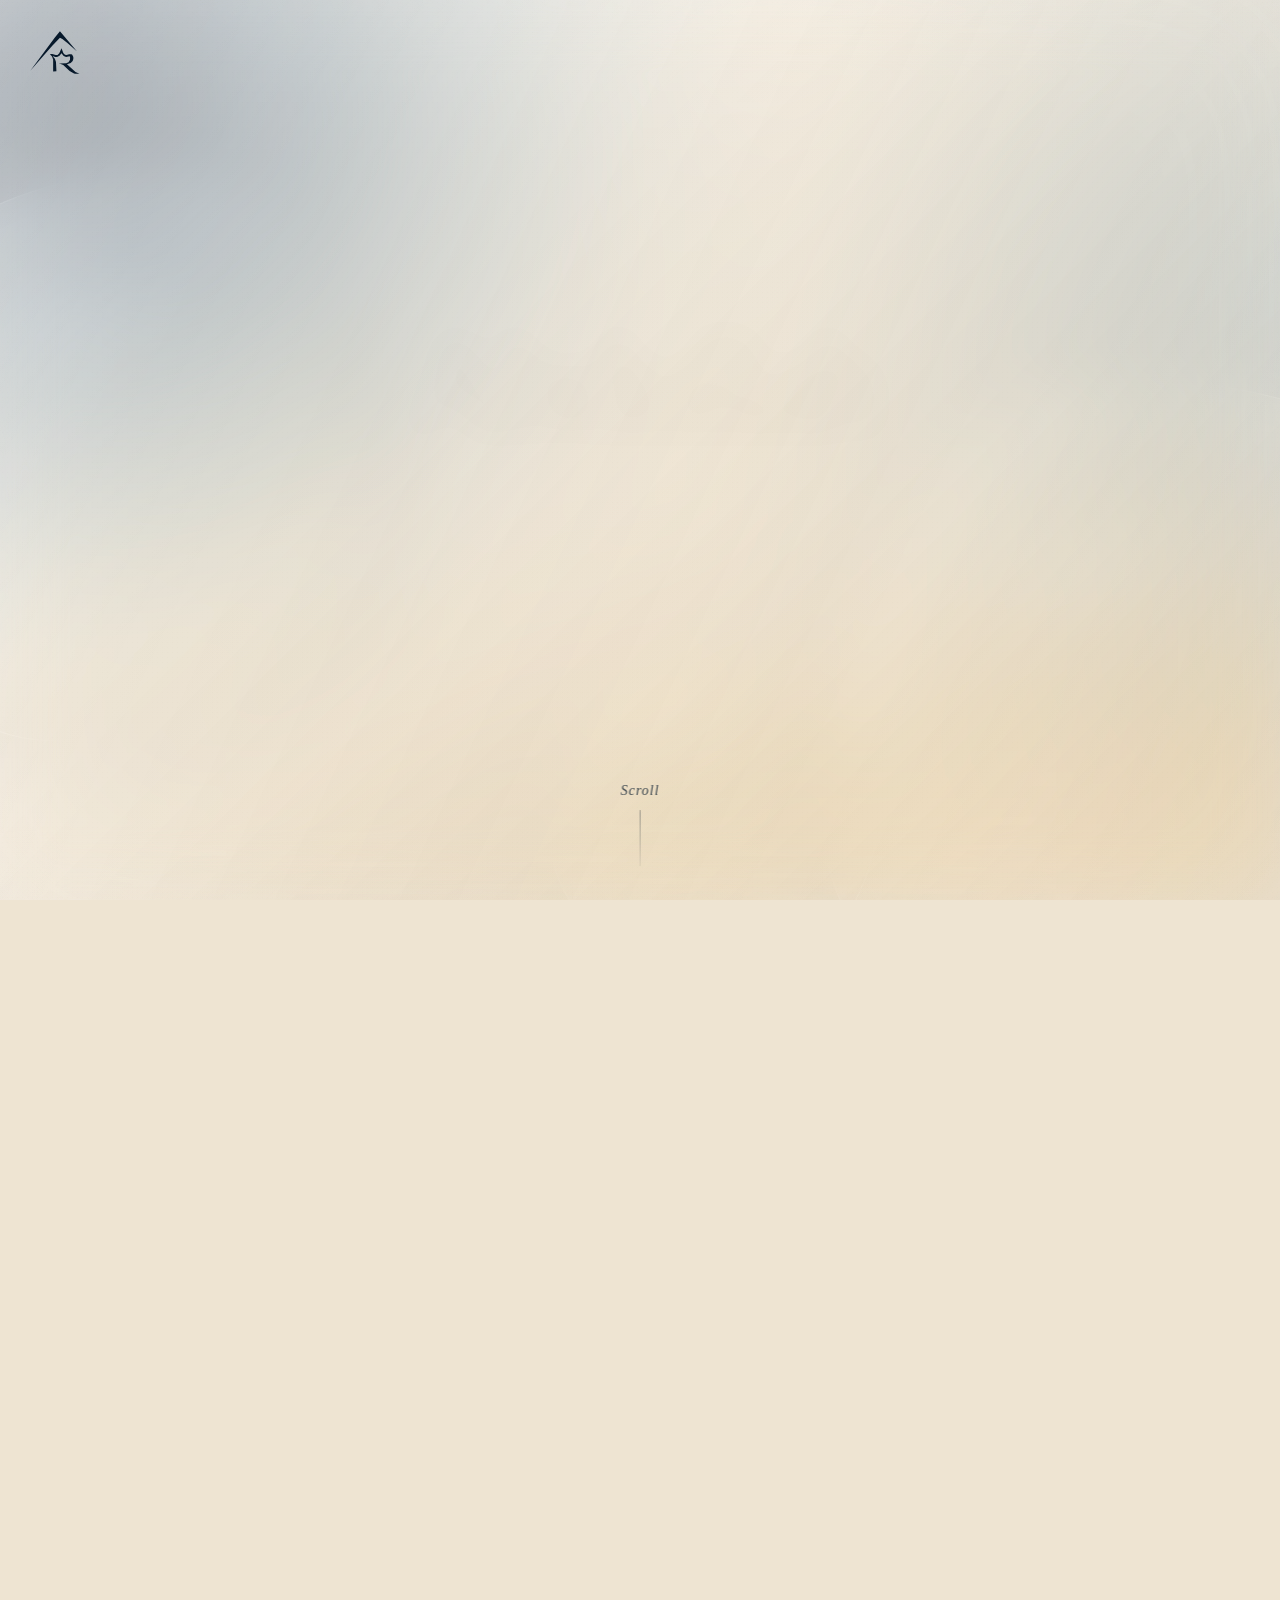
==== commit ac8d28f5: "Update index.html" ====
--- a/index.html
+++ b/index.html
@@ -12,36 +12,59 @@
 
   <title>Abdullah Rayees</title>
 
+  <!-- FAVICON -->
+  <link rel="icon" href="favicon.ico" sizes="any">
+  <link rel="apple-touch-icon" href="AR_mark_navy_1024.png">
+
   <style>
+
+    /* =========================================================
+       DESIGN SYSTEM
+    ========================================================= */
+
     :root {
       --ivory: #f8f5ef;
+
       --champagne: #eee4d2;
+      --champagne-light: #f8f3e9;
+      --champagne-mid: #dcc8a4;
+
       --navy: #07192b;
+      --navy-deep: #06182a;
+      --navy-mid: #0b2943;
       --navy-soft: #12344f;
+
       --gold: #b89558;
       --gold-light: #ddc89f;
     }
 
+
     * {
       box-sizing: border-box;
     }
+
 
     html,
     body {
       margin: 0;
       padding: 0;
+
       width: 100%;
     }
+
 
     html {
       background: var(--champagne);
+
       -webkit-text-size-adjust: 100%;
     }
+
 
     body {
       overflow-x: hidden;
 
       color: var(--navy);
+
       background: var(--champagne);
 
       font-family:
@@ -52,25 +75,30 @@
         sans-serif;
 
       -webkit-font-smoothing: antialiased;
+
       overscroll-behavior-x: none;
     }
+
 
     a {
       -webkit-tap-highlight-color: transparent;
     }
 
 
+
     /* =========================================================
-       ATMOSPHERE
+       WORLD
     ========================================================= */
 
     .world {
       position: fixed;
+
       inset: 0;
 
       z-index: 0;
 
       overflow: hidden;
+
       pointer-events: none;
 
       background:
@@ -85,11 +113,9 @@
     }
 
 
+
     /* =========================================================
-       DIFFUSED LIGHT SOURCES
-
-       These are intentionally enormous.
-       Their edges should never read as visible objects.
+       DIFFUSED LIGHT
     ========================================================= */
 
     .light {
@@ -103,8 +129,9 @@
     }
 
 
+
     /* =========================================================
-       STRONGER NAVY OPENING
+       NAVY OPENING LIGHT
     ========================================================= */
 
     .navy-light {
@@ -142,6 +169,7 @@
     }
 
 
+
     /* =========================================================
        STEEL BLUE REFLECTION
     ========================================================= */
@@ -179,6 +207,7 @@
     }
 
 
+
     /* =========================================================
        CHAMPAGNE LIGHT
     ========================================================= */
@@ -214,8 +243,9 @@
     }
 
 
+
     /* =========================================================
-       GOLD ILLUMINATION
+       GOLD LIGHT
     ========================================================= */
 
     .gold-light {
@@ -249,45 +279,210 @@
     }
 
 
+
     /* =========================================================
-       FROSTED GLASS VEIL
-
-       All color sits behind this layer.
+       LIQUID GLASS DRIFT
     ========================================================= */
 
-    .glass-veil {
+    .liquid-glass {
       position: absolute;
-      inset: 0;
-
-      z-index: 4;
+
+      z-index: 3;
+
+      border:
+        1px solid
+        rgba(255,255,255,.26);
 
       background:
         linear-gradient(
           135deg,
 
-          rgba(255,255,255,.35),
-
-          rgba(255,255,255,.19) 35%,
-
-          rgba(246,242,234,.25) 65%,
-
-          rgba(255,255,255,.33)
-        );
+          rgba(255,255,255,.14),
+
+          rgba(255,255,255,.045) 38%,
+
+          rgba(221,200,159,.025) 65%,
+
+          rgba(255,255,255,.09)
+        );
+
+      box-shadow:
+
+        inset 30px 24px 70px
+        rgba(255,255,255,.12),
+
+        inset -28px -24px 70px
+        rgba(7,25,43,.035),
+
+        0 35px 90px
+        rgba(6,24,42,.035);
 
       -webkit-backdrop-filter:
-        blur(36px)
-        saturate(118%);
+        blur(17px)
+        saturate(125%);
 
       backdrop-filter:
-        blur(36px)
-        saturate(118%);
+        blur(17px)
+        saturate(125%);
+
+      will-change:
+        transform,
+        border-radius;
+    }
+
+
+    .liquid-glass::before {
+      content: "";
+
+      position: absolute;
+
+      inset: 4%;
+
+      border-radius: inherit;
+
+      background:
+        linear-gradient(
+          130deg,
+
+          rgba(255,255,255,.15),
+
+          transparent 27%,
+
+          transparent 70%,
+
+          rgba(255,255,255,.03)
+        );
+    }
+
+
+    .liquid-glass::after {
+      content: "";
+
+      position: absolute;
+
+      width: 48%;
+      height: 28%;
+
+      left: 15%;
+      top: 12%;
+
+      border-radius: 50%;
+
+      background:
+        radial-gradient(
+          ellipse,
+
+          rgba(255,255,255,.13),
+
+          transparent 70%
+        );
+
+      filter: blur(12px);
+
+      transform:
+        rotate(-18deg);
+    }
+
+
+    .glass-one {
+      width: 570px;
+      height: 570px;
+
+      left: -170px;
+      top: 19%;
+
+      border-radius:
+        58% 42% 61% 39% /
+        45% 59% 41% 55%;
+
+      animation:
+        glassOneDrift
+        21s
+        cubic-bezier(.45,.05,.25,1)
+        infinite alternate;
+    }
+
+
+    .glass-two {
+      width: 720px;
+      height: 720px;
+
+      right: -260px;
+      top: 42%;
+
+      border-radius:
+        39% 61% 46% 54% /
+        62% 38% 58% 42%;
+
+      animation:
+        glassTwoDrift
+        27s
+        cubic-bezier(.45,.05,.25,1)
+        infinite alternate;
+    }
+
+
+    .glass-three {
+      width: 330px;
+      height: 330px;
+
+      left: 43%;
+      bottom: -80px;
+
+      border-radius:
+        52% 48% 43% 57% /
+        58% 42% 56% 44%;
+
+      opacity: .72;
+
+      animation:
+        glassThreeDrift
+        18s
+        cubic-bezier(.45,.05,.25,1)
+        infinite alternate;
+    }
+
+
+
+    /* =========================================================
+       FROSTED GLASS VEIL
+    ========================================================= */
+
+    .glass-veil {
+      position: absolute;
+
+      inset: 0;
+
+      z-index: 4;
+
+      background:
+        linear-gradient(
+          135deg,
+
+          rgba(255,255,255,.31),
+
+          rgba(255,255,255,.16) 35%,
+
+          rgba(246,242,234,.21) 65%,
+
+          rgba(255,255,255,.29)
+        );
+
+      -webkit-backdrop-filter:
+        blur(29px)
+        saturate(116%);
+
+      backdrop-filter:
+        blur(29px)
+        saturate(116%);
 
       box-shadow:
         inset 0 0 160px
-        rgba(255,255,255,.18);
+        rgba(255,255,255,.16);
 
       pointer-events: none;
     }
+
 
 
     /* =========================================================
@@ -296,11 +491,12 @@
 
     .glass-sheen {
       position: absolute;
+
       inset: 0;
 
       z-index: 5;
 
-      opacity: .32;
+      opacity: .30;
 
       background:
         linear-gradient(
@@ -321,12 +517,14 @@
     }
 
 
+
     /* =========================================================
        MIDNIGHT WORLD
     ========================================================= */
 
     .midnight {
       position: absolute;
+
       inset: 0;
 
       z-index: 6;
@@ -351,10 +549,6 @@
       will-change: opacity;
     }
 
-
-    /* =========================================================
-       MIDNIGHT BLUE ILLUMINATION
-    ========================================================= */
 
     .midnight::before {
       content: "";
@@ -390,10 +584,6 @@
     }
 
 
-    /* =========================================================
-       STRONGER CHAMPAGNE ENDING
-    ========================================================= */
-
     .midnight::after {
       content: "";
 
@@ -430,12 +620,14 @@
     }
 
 
+
     /* =========================================================
-       FROSTED MIDNIGHT GLASS
+       MIDNIGHT GLASS
     ========================================================= */
 
     .midnight-glass {
       position: absolute;
+
       inset: 0;
 
       z-index: 7;
@@ -445,8 +637,11 @@
       background:
         linear-gradient(
           135deg,
+
           rgba(255,255,255,.018),
+
           rgba(6,24,42,.07),
+
           rgba(221,200,159,.015)
         );
 
@@ -464,8 +659,9 @@
     }
 
 
+
     /* =========================================================
-       GOLD REFLECTION
+       GOLD TRANSITION
     ========================================================= */
 
     .gold-sweep {
@@ -552,12 +748,14 @@
     }
 
 
+
     /* =========================================================
        GRAIN
     ========================================================= */
 
     .grain {
       position: absolute;
+
       inset: 0;
 
       z-index: 10;
@@ -571,15 +769,82 @@
           transparent .5px
         );
 
-      background-size:
-        5px 5px;
+      background-size: 5px 5px;
 
       pointer-events: none;
     }
 
 
+
     /* =========================================================
-       SCROLL EXPERIENCE
+       BRAND MARK
+    ========================================================= */
+
+    .brand-mark {
+      position: fixed;
+
+      z-index: 200;
+
+      top:
+        max(
+          24px,
+          calc(env(safe-area-inset-top) + 16px)
+        );
+
+      left:
+        max(
+          28px,
+          calc(env(safe-area-inset-left) + 20px)
+        );
+
+      width: 54px;
+      height: 54px;
+
+      display: block;
+
+      background:
+        rgb(
+          var(--logo-r),
+          var(--logo-g),
+          var(--logo-b)
+        );
+
+      --logo-r: 7;
+      --logo-g: 25;
+      --logo-b: 43;
+
+      -webkit-mask:
+        url("AR_mark_navy.svg")
+        center / contain
+        no-repeat;
+
+      mask:
+        url("AR_mark_navy.svg")
+        center / contain
+        no-repeat;
+
+      transition:
+        opacity .3s ease;
+
+      -webkit-tap-highlight-color: transparent;
+    }
+
+
+    @media
+    (hover:hover)
+    and
+    (pointer:fine) {
+
+      .brand-mark:hover {
+        opacity: .68;
+      }
+
+    }
+
+
+
+    /* =========================================================
+       EXPERIENCE
     ========================================================= */
 
     .experience {
@@ -594,6 +859,7 @@
 
     .stage {
       position: sticky;
+
       top: 0;
 
       width: 100%;
@@ -619,6 +885,7 @@
           calc(env(safe-area-inset-bottom) + 70px)
         );
     }
+
 
 
     /* =========================================================
@@ -716,6 +983,136 @@
     }
 
 
+
+    /* =========================================================
+       SCROLL CUE
+    ========================================================= */
+
+    .scroll-cue {
+      position: absolute;
+
+      z-index: 50;
+
+      left: 50%;
+
+      bottom:
+        max(
+          34px,
+          calc(env(safe-area-inset-bottom) + 24px)
+        );
+
+      display: flex;
+
+      flex-direction: column;
+
+      align-items: center;
+
+      gap: 12px;
+
+      transform:
+        translate3d(-50%,0,0);
+
+      pointer-events: none;
+
+      will-change:
+        opacity,
+        transform,
+        filter;
+    }
+
+
+
+    /* Fancy editorial "Scroll" */
+
+    .scroll-label {
+      color:
+        rgba(7,25,43,.76);
+
+      font-family:
+        "Iowan Old Style",
+        "Baskerville",
+        "Baskerville Old Face",
+        Georgia,
+        "Times New Roman",
+        serif;
+
+      font-size: 14px;
+
+      font-style: italic;
+
+      font-weight: 400;
+
+      line-height: 1;
+
+      letter-spacing: .07em;
+    }
+
+
+
+    /* Vertical scroll line */
+
+    .scroll-track {
+      position: relative;
+
+      display: block;
+
+      width: 1px;
+      height: 56px;
+
+      overflow: hidden;
+
+      background:
+        linear-gradient(
+          to bottom,
+
+          rgba(7,25,43,.38),
+
+          rgba(7,25,43,.07)
+        );
+
+      transform-origin:
+        center bottom;
+
+      will-change:
+        transform,
+        opacity;
+    }
+
+
+
+    /* Moving gold/champagne reflection */
+
+    .scroll-energy {
+      position: absolute;
+
+      top: -40%;
+      left: 0;
+
+      width: 1px;
+      height: 45%;
+
+      background:
+        linear-gradient(
+          to bottom,
+
+          transparent,
+
+          rgba(184,149,88,.95),
+
+          rgba(221,200,159,.92),
+
+          transparent
+        );
+
+      animation:
+        scrollEnergy
+        2.8s
+        cubic-bezier(.45,.05,.3,1)
+        infinite;
+    }
+
+
+
     /* =========================================================
        SOCIALS
     ========================================================= */
@@ -803,6 +1200,7 @@
         );
 
       box-shadow:
+
         inset 0 1px 0
         rgba(255,255,255,.22),
 
@@ -817,8 +1215,7 @@
         blur(16px)
         saturate(120%);
 
-      -webkit-tap-highlight-color:
-        transparent;
+      -webkit-tap-highlight-color: transparent;
     }
 
 
@@ -848,25 +1245,40 @@
     }
 
 
-    @media
-    (hover:hover)
-    and
-    (pointer:fine) {
-
-      .social:hover {
-        border-color:
-          rgba(221,200,159,.58);
-
-        background:
-          rgba(221,200,159,.14);
-      }
-
-    }
-
 
     /* =========================================================
-       AMBIENT MOVEMENT
+       ANIMATIONS
     ========================================================= */
+
+    @keyframes scrollEnergy {
+
+      0% {
+        transform:
+          translate3d(0,-120%,0);
+
+        opacity: 0;
+      }
+
+
+      18% {
+        opacity: 1;
+      }
+
+
+      75% {
+        opacity: .9;
+      }
+
+
+      100% {
+        transform:
+          translate3d(0,330%,0);
+
+        opacity: 0;
+      }
+
+    }
+
 
     @keyframes navyDrift {
 
@@ -965,6 +1377,106 @@
     }
 
 
+    @keyframes glassOneDrift {
+
+      0% {
+        transform:
+          translate3d(-20px,-15px,0)
+          rotate(-7deg)
+          scale(1);
+
+        border-radius:
+          58% 42% 61% 39% /
+          45% 59% 41% 55%;
+      }
+
+
+      50% {
+        transform:
+          translate3d(105px,75px,0)
+          rotate(9deg)
+          scale(1.08,.94);
+
+        border-radius:
+          44% 56% 47% 53% /
+          60% 40% 57% 43%;
+      }
+
+
+      100% {
+        transform:
+          translate3d(180px,130px,0)
+          rotate(18deg)
+          scale(.95,1.10);
+
+        border-radius:
+          61% 39% 55% 45% /
+          42% 61% 39% 58%;
+      }
+
+    }
+
+
+    @keyframes glassTwoDrift {
+
+      0% {
+        transform:
+          translate3d(20px,10px,0)
+          rotate(6deg)
+          scale(1);
+
+        border-radius:
+          39% 61% 46% 54% /
+          62% 38% 58% 42%;
+      }
+
+
+      50% {
+        transform:
+          translate3d(-95px,-45px,0)
+          rotate(-8deg)
+          scale(.96,1.07);
+
+        border-radius:
+          56% 44% 59% 41% /
+          43% 57% 46% 54%;
+      }
+
+
+      100% {
+        transform:
+          translate3d(-180px,-100px,0)
+          rotate(-17deg)
+          scale(1.08,.93);
+
+        border-radius:
+          62% 38% 53% 47% /
+          40% 60% 44% 56%;
+      }
+
+    }
+
+
+    @keyframes glassThreeDrift {
+
+      0% {
+        transform:
+          translate3d(0,20px,0)
+          rotate(-4deg)
+          scale(.96);
+      }
+
+
+      100% {
+        transform:
+          translate3d(-110px,-125px,0)
+          rotate(14deg)
+          scale(1.14,.92);
+      }
+
+    }
+
+
     @keyframes instagramFloat {
 
       from {
@@ -997,6 +1509,7 @@
       }
 
     }
+
 
 
     /* =========================================================
@@ -1043,6 +1556,54 @@
       }
 
 
+
+      /* Logo */
+
+      .brand-mark {
+        width: 43px;
+        height: 43px;
+
+        top:
+          max(
+            18px,
+            calc(env(safe-area-inset-top) + 10px)
+          );
+
+        left:
+          max(
+            18px,
+            calc(env(safe-area-inset-left) + 14px)
+          );
+      }
+
+
+
+      /* Scroll cue */
+
+      .scroll-cue {
+        bottom:
+          max(
+            28px,
+            calc(env(safe-area-inset-bottom) + 20px)
+          );
+
+        gap: 10px;
+      }
+
+
+      .scroll-label {
+        font-size: 12px;
+      }
+
+
+      .scroll-track {
+        height: 44px;
+      }
+
+
+
+      /* Background */
+
       .navy-light {
         width: 195vw;
         height: 165vw;
@@ -1099,33 +1660,74 @@
       }
 
 
-      /*
-         Slightly less blur on mobile for performance,
-         while preserving the glass treatment.
-      */
+
+      /* Liquid glass */
+
+      .liquid-glass {
+        -webkit-backdrop-filter:
+          blur(9px)
+          saturate(118%);
+
+        backdrop-filter:
+          blur(9px)
+          saturate(118%);
+      }
+
+
+      .glass-one {
+        width: 390px;
+        height: 390px;
+
+        left: -250px;
+        top: 17%;
+      }
+
+
+      .glass-two {
+        width: 470px;
+        height: 470px;
+
+        right: -330px;
+        top: 48%;
+      }
+
+
+      .glass-three {
+        width: 220px;
+        height: 220px;
+
+        left: 35%;
+        bottom: -70px;
+
+        opacity: .52;
+      }
+
+
+
+      /* Main veil */
 
       .glass-veil {
         background:
-          rgba(248,245,239,.28);
+          rgba(248,245,239,.25);
 
         -webkit-backdrop-filter:
-          blur(21px)
-          saturate(112%);
+          blur(18px)
+          saturate(110%);
 
         backdrop-filter:
-          blur(21px)
-          saturate(112%);
+          blur(18px)
+          saturate(110%);
       }
 
 
       .midnight-glass {
         -webkit-backdrop-filter:
-          blur(18px)
-          saturate(112%);
+          blur(16px)
+          saturate(110%);
 
         backdrop-filter:
-          blur(18px)
-          saturate(112%);
+          blur(16px)
+          saturate(110%);
       }
 
 
@@ -1140,10 +1742,6 @@
       }
 
 
-      /*
-         Stronger champagne presence on mobile too.
-      */
-
       .midnight::after {
         width: 175vw;
         height: 145vw;
@@ -1196,6 +1794,7 @@
       }
 
     }
+
 
 
     /* =========================================================
@@ -1214,12 +1813,31 @@
       }
 
 
+      .brand-mark {
+        width: 39px;
+        height: 39px;
+      }
+
+
+      .glass-one {
+        width: 340px;
+        height: 340px;
+      }
+
+
+      .glass-two {
+        width: 410px;
+        height: 410px;
+      }
+
+
       .social {
         width: 46px;
         height: 46px;
       }
 
     }
+
 
 
     /* =========================================================
@@ -1256,6 +1874,25 @@
       }
 
 
+      .brand-mark {
+        width: 38px;
+        height: 38px;
+
+        top: 14px;
+        left: 16px;
+      }
+
+
+      .scroll-cue {
+        bottom: 12px;
+      }
+
+
+      .scroll-track {
+        height: 30px;
+      }
+
+
       .socials {
         bottom: 10px;
       }
@@ -1269,6 +1906,7 @@
     }
 
 
+
     /* =========================================================
        REDUCED MOTION
     ========================================================= */
@@ -1277,9 +1915,11 @@
     (prefers-reduced-motion: reduce) {
 
       .light,
+      .liquid-glass,
       .midnight::before,
       .midnight::after,
-      .social {
+      .social,
+      .scroll-energy {
         animation: none !important;
       }
 
@@ -1303,7 +1943,7 @@
 
 
   <!-- =======================================================
-       FROSTED ENVIRONMENT
+       BACKGROUND WORLD
   ======================================================== -->
 
   <div
@@ -1311,7 +1951,7 @@
     aria-hidden="true"
   >
 
-    <!-- Diffused color behind glass -->
+    <!-- Diffused color -->
 
     <div class="light navy-light"></div>
 
@@ -1322,6 +1962,23 @@
     <div class="light gold-light"></div>
 
 
+
+    <!-- Liquid glass forms -->
+
+    <div
+      class="liquid-glass glass-one"
+    ></div>
+
+    <div
+      class="liquid-glass glass-two"
+    ></div>
+
+    <div
+      class="liquid-glass glass-three"
+    ></div>
+
+
+
     <!-- Frosted surface -->
 
     <div class="glass-veil"></div>
@@ -1329,7 +1986,8 @@
     <div class="glass-sheen"></div>
 
 
-    <!-- Midnight environment -->
+
+    <!-- Midnight state -->
 
     <div
       class="midnight"
@@ -1342,6 +2000,7 @@
     ></div>
 
 
+
     <!-- Gold transition -->
 
     <div
@@ -1355,7 +2014,8 @@
     ></div>
 
 
-    <!-- Fine texture -->
+
+    <!-- Texture -->
 
     <div class="grain"></div>
 
@@ -1364,7 +2024,20 @@
 
 
   <!-- =======================================================
-       MAIN EXPERIENCE
+       AR LOGO
+  ======================================================== -->
+
+  <a
+    class="brand-mark"
+    id="brandMark"
+    href="#"
+    aria-label="Abdullah Rayees — Home"
+  ></a>
+
+
+
+  <!-- =======================================================
+       EXPERIENCE
   ======================================================== -->
 
   <main
@@ -1373,6 +2046,38 @@
   >
 
     <section class="stage">
+
+
+      <!-- ===================================================
+           SCROLL INDICATOR
+      ==================================================== -->
+
+      <div
+        class="scroll-cue"
+        id="scrollCue"
+        aria-hidden="true"
+      >
+
+        <span class="scroll-label">
+          Scroll
+        </span>
+
+        <span
+          class="scroll-track"
+          id="scrollTrack"
+        >
+
+          <span class="scroll-energy"></span>
+
+        </span>
+
+      </div>
+
+
+
+      <!-- ===================================================
+           NAME
+      ==================================================== -->
 
       <div
         class="name"
@@ -1441,6 +2146,7 @@
     </a>
 
 
+
     <!-- LinkedIn -->
 
     <a
@@ -1481,46 +2187,73 @@
           "experience"
         );
 
+
       const name =
         document.getElementById(
           "name"
         );
 
+
       const firstName =
         document.getElementById(
           "firstName"
         );
 
+
       const lastName =
         document.getElementById(
           "lastName"
         );
 
+
       const midnight =
         document.getElementById(
           "midnight"
         );
 
+
       const midnightGlass =
         document.getElementById(
           "midnightGlass"
         );
 
+
       const goldSweep =
         document.getElementById(
           "goldSweep"
         );
 
+
       const goldLine =
         document.getElementById(
           "goldLine"
         );
 
+
       const socials =
         document.getElementById(
           "socials"
         );
 
+
+      const scrollCue =
+        document.getElementById(
+          "scrollCue"
+        );
+
+
+      const scrollTrack =
+        document.getElementById(
+          "scrollTrack"
+        );
+
+
+      const brandMark =
+        document.getElementById(
+          "brandMark"
+        );
+
+
       const themeColor =
         document.querySelector(
           'meta[name="theme-color"]'
@@ -1530,6 +2263,10 @@
       let ticking = false;
 
 
+
+      /* =====================================================
+         HELPERS
+      ====================================================== */
 
       function clamp(
         value,
@@ -1582,6 +2319,10 @@
 
 
 
+      /* =====================================================
+         RENDER
+      ====================================================== */
+
       function render() {
 
         ticking = false;
@@ -1618,9 +2359,60 @@
 
 
 
-        /* =====================================
+        /* =================================================
+           SCROLL CUE
+
+           It rises, blurs and dissolves as scrolling starts.
+           The line retracts at the same time.
+        ================================================= */
+
+        const cueProgress =
+          ease(
+
+            clamp(
+              progress / .10,
+              0,
+              1
+            )
+
+          );
+
+
+        scrollCue.style.opacity =
+          1 - cueProgress;
+
+
+        scrollCue.style.filter =
+          `blur(${
+            cueProgress * 5
+          }px)`;
+
+
+        scrollCue.style.transform =
+          `
+            translate3d(
+              -50%,
+              ${-16 * cueProgress}px,
+              0
+            )
+          `;
+
+
+        scrollTrack.style.transform =
+          `
+            scaleY(
+              ${
+                1 -
+                (.92 * cueProgress)
+              }
+            )
+          `;
+
+
+
+        /* =================================================
            ABDULLAH
-        ====================================== */
+        ================================================= */
 
         const firstProgress =
           ease(
@@ -1653,9 +2445,9 @@
 
 
 
-        /* =====================================
+        /* =================================================
            RAYEES
-        ====================================== */
+        ================================================= */
 
         const lastProgress =
           ease(
@@ -1689,9 +2481,9 @@
 
 
 
-        /* =====================================
+        /* =================================================
            SUBTLE NAME SEPARATION
-        ====================================== */
+        ================================================= */
 
         const separation =
           ease(
@@ -1763,9 +2555,9 @@
 
 
 
-        /* =====================================
+        /* =================================================
            CHAMPAGNE -> MIDNIGHT
-        ====================================== */
+        ================================================= */
 
         const darkProgress =
           ease(
@@ -1793,9 +2585,11 @@
 
 
 
-        /* =====================================
-           NAVY TEXT -> CHAMPAGNE TEXT
-        ====================================== */
+        /* =================================================
+           TEXT COLOR
+
+           Navy -> Champagne
+        ================================================= */
 
         const start = {
           r: 7,
@@ -1858,9 +2652,34 @@
 
 
 
-        /* =====================================
+        /* =================================================
+           LOGO COLOR
+
+           Uses the exact same transition as the typography.
+        ================================================= */
+
+        brandMark.style.setProperty(
+          "--logo-r",
+          red
+        );
+
+
+        brandMark.style.setProperty(
+          "--logo-g",
+          green
+        );
+
+
+        brandMark.style.setProperty(
+          "--logo-b",
+          blue
+        );
+
+
+
+        /* =================================================
            GOLD REFLECTION
-        ====================================== */
+        ================================================= */
 
         const reflection =
           clamp(
@@ -1917,11 +2736,11 @@
 
 
 
-        /* =====================================
-           FINAL NAME SETTLE
-
-           Maximum scale: 1.5%
-        ====================================== */
+        /* =================================================
+           NAME SETTLE
+
+           Maximum zoom is only 1.5%.
+        ================================================= */
 
         const settle =
           ease(
@@ -1961,9 +2780,9 @@
 
 
 
-        /* =====================================
+        /* =================================================
            SOCIAL REVEAL
-        ====================================== */
+        ================================================= */
 
         if (
           progress >
@@ -1986,9 +2805,9 @@
 
 
 
-        /* =====================================
-           MOBILE BROWSER COLOR
-        ====================================== */
+        /* =================================================
+           MOBILE BROWSER CHROME
+        ================================================= */
 
         if (
           darkProgress >
@@ -2014,6 +2833,10 @@
       }
 
 
+
+      /* =====================================================
+         RAF
+      ====================================================== */
 
       function requestRender() {
 
@@ -2052,6 +2875,21 @@
       );
 
 
+      brandMark.addEventListener(
+        "click",
+        event => {
+
+          event.preventDefault();
+
+          window.scrollTo({
+            top: 0,
+            behavior: "smooth"
+          });
+
+        }
+      );
+
+
       requestRender();
 
     })();
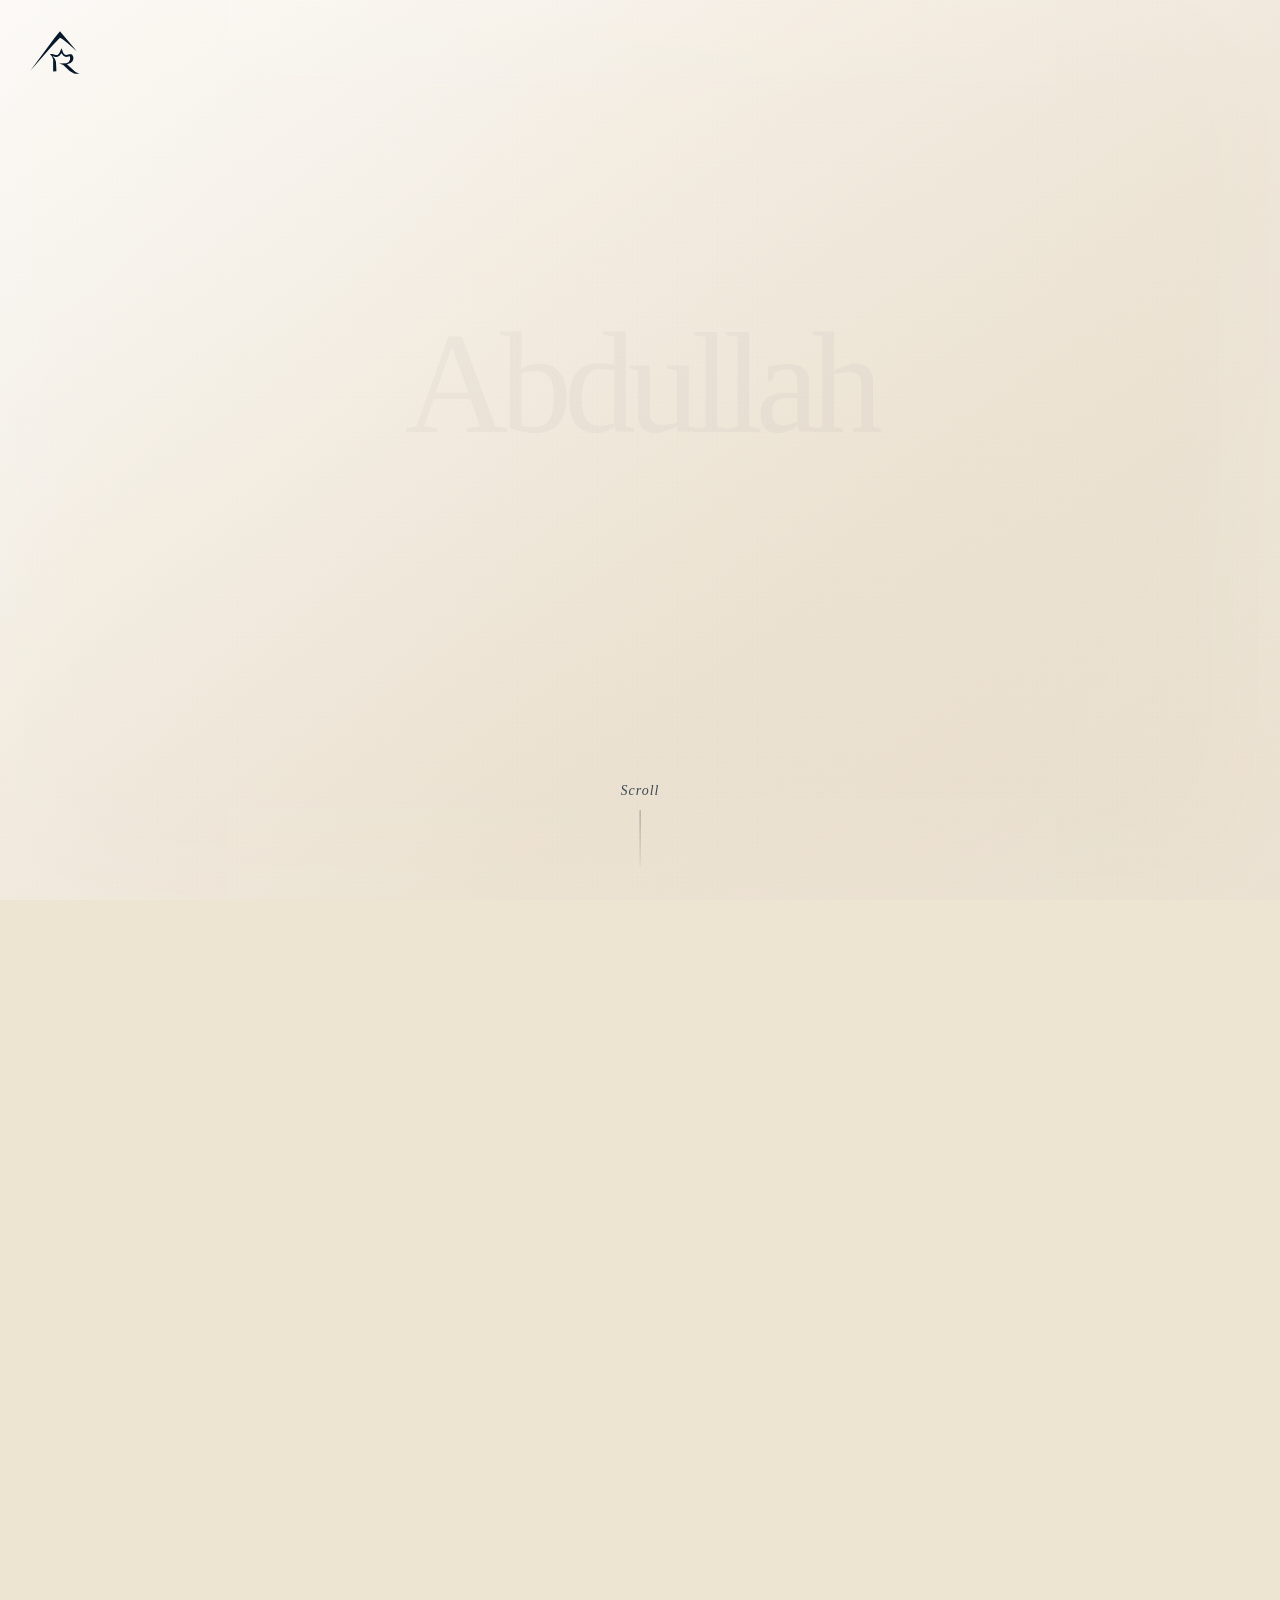
==== commit 4168bb6d: "Update index.html Reduced GPU load to ensure a smooth experience." ====
--- a/index.html
+++ b/index.html
@@ -12,9 +12,76 @@
 
   <title>Abdullah Rayees</title>
 
-  <!-- FAVICON -->
-  <link rel="icon" href="favicon.ico" sizes="any">
-  <link rel="apple-touch-icon" href="AR_mark_navy_1024.png">
+  <!-- =========================================================
+       UPDATE LOG — VERSION 2.1 SCROLL FIX
+
+       Added:
+       - Reliable favicon fallbacks
+       - Subtle movement and breathing scale for the champagne burst
+       - Restored social hover inversion and scale feedback
+       - Corrected Instagram icon geometry
+       - Reduced expensive blur and backdrop-filter work
+       - Removed animated border-radius repaints
+       - Simplified scroll rendering for smoother mobile performance
+       - Removed moving background blobs
+       - Restored explicit vertical scrolling
+
+       Preservation rule:
+       Every other visual effect, interaction, link, animation,
+       responsive rule, and scroll behavior remains unchanged.
+  ========================================================== -->
+
+  <!-- =========================================================
+       FEATURE MAP
+
+       1. Design system / colors
+       2. Background atmosphere
+       3. Glass shapes and veil
+       4. Midnight transition
+       5. Champagne burst
+       6. Brand mark
+       7. Name animation
+       8. Scroll cue
+       9. Social links and hover feedback
+      10. Responsive rules
+      11. Reduced-motion accessibility
+      12. HTML structure
+      13. Scroll controller
+
+       Future edits should be limited to the relevant section.
+  ========================================================== -->
+
+  <!-- =========================================================
+       FAVICON AND APP ICONS
+       Keep these files beside index.html:
+       - favicon.ico
+       - AR_mark_navy.svg
+       - AR_mark_navy_1024.png
+  ========================================================== -->
+
+  <link
+    rel="icon"
+    type="image/svg+xml"
+    href="./AR_mark_navy.svg?v=2"
+  >
+
+  <link
+    rel="icon"
+    type="image/png"
+    sizes="1024x1024"
+    href="./AR_mark_navy_1024.png?v=2"
+  >
+
+  <link
+    rel="shortcut icon"
+    href="./favicon.ico?v=2"
+  >
+
+  <link
+    rel="apple-touch-icon"
+    sizes="1024x1024"
+    href="./AR_mark_navy_1024.png?v=2"
+  >
 
   <style>
 
@@ -50,6 +117,7 @@
       padding: 0;
 
       width: 100%;
+      min-height: 100%;
     }
 
 
@@ -62,6 +130,9 @@
 
     body {
       overflow-x: hidden;
+      overflow-y: auto;
+
+      touch-action: pan-y;
 
       color: var(--navy);
 
@@ -119,13 +190,8 @@
     ========================================================= */
 
     .light {
-      position: absolute;
-
-      border-radius: 50%;
-
-      opacity: .78;
-
-      will-change: transform;
+      /* The moving background blobs were removed for smooth scrolling. */
+      display: none;
     }
 
 
@@ -197,7 +263,7 @@
           transparent 74%
         );
 
-      filter: blur(72px);
+      filter: blur(48px);
 
       animation:
         blueDrift
@@ -285,49 +351,9 @@
     ========================================================= */
 
     .liquid-glass {
-      position: absolute;
-
-      z-index: 3;
-
-      border:
-        1px solid
-        rgba(255,255,255,.26);
-
-      background:
-        linear-gradient(
-          135deg,
-
-          rgba(255,255,255,.14),
-
-          rgba(255,255,255,.045) 38%,
-
-          rgba(221,200,159,.025) 65%,
-
-          rgba(255,255,255,.09)
-        );
-
-      box-shadow:
-
-        inset 30px 24px 70px
-        rgba(255,255,255,.12),
-
-        inset -28px -24px 70px
-        rgba(7,25,43,.035),
-
-        0 35px 90px
-        rgba(6,24,42,.035);
-
-      -webkit-backdrop-filter:
-        blur(17px)
-        saturate(125%);
-
-      backdrop-filter:
-        blur(17px)
-        saturate(125%);
-
-      will-change:
-        transform,
-        border-radius;
+      /* Decorative moving blobs removed. Keep the selectors so the
+         existing HTML structure remains stable for future edits. */
+      display: none;
     }
 
 
@@ -468,14 +494,6 @@
           rgba(255,255,255,.29)
         );
 
-      -webkit-backdrop-filter:
-        blur(29px)
-        saturate(116%);
-
-      backdrop-filter:
-        blur(29px)
-        saturate(116%);
-
       box-shadow:
         inset 0 0 160px
         rgba(255,255,255,.16);
@@ -576,13 +594,19 @@
 
       filter: blur(65px);
 
-      animation:
-        midnightBlue
-        27s
-        ease-in-out
-        infinite alternate;
-    }
-
+      /* Keep the blue atmosphere static; the champagne burst below
+         is the only remaining background motion. */
+      animation: none;
+    }
+
+
+    /* =========================================================
+       CHAMPAGNE BURST
+
+       Edit only these values when adjusting the lower-right
+       champagne glow. Its opacity still follows the midnight
+       scroll transition in the JavaScript section below.
+    ========================================================== */
 
     .midnight::after {
       content: "";
@@ -610,13 +634,13 @@
           transparent 74%
         );
 
-      filter: blur(72px);
+      filter: blur(48px);
 
       animation:
         midnightGold
-        31s
+        24s
         ease-in-out
-        infinite alternate;
+        infinite;
     }
 
 
@@ -645,17 +669,7 @@
           rgba(221,200,159,.015)
         );
 
-      -webkit-backdrop-filter:
-        blur(27px)
-        saturate(118%);
-
-      backdrop-filter:
-        blur(27px)
-        saturate(118%);
-
       pointer-events: none;
-
-      will-change: opacity;
     }
 
 
@@ -694,7 +708,7 @@
           transparent 70%
         );
 
-      filter: blur(28px);
+      filter: blur(20px);
 
       transform:
         rotate(-9deg)
@@ -954,7 +968,7 @@
     .first-name {
       opacity: .03;
 
-      filter: blur(18px);
+      filter: none;
 
       transform:
         translate3d(
@@ -970,7 +984,7 @@
     .last-name {
       opacity: 0;
 
-      filter: blur(20px);
+      filter: none;
 
       transform:
         translate3d(
@@ -1016,8 +1030,7 @@
 
       will-change:
         opacity,
-        transform,
-        filter;
+        transform;
     }
 
 
@@ -1170,21 +1183,49 @@
     }
 
 
+    /* =========================================================
+       SOCIAL FLOATING MOTION
+
+       The outer link owns ambient movement. Keep hover transforms
+       on .social-surface below so these two systems stay isolated.
+    ========================================================== */
+
     .social {
       width: 50px;
       height: 50px;
 
+      display: block;
+
+      flex: 0 0 auto;
+
+      border-radius: 50%;
+
+      text-decoration: none;
+
+      -webkit-tap-highlight-color: transparent;
+
+      will-change: transform;
+    }
+
+
+    /* =========================================================
+       SOCIAL SURFACE AND HOVER FEEDBACK
+
+       The inner surface owns color inversion, enlargement and
+       press feedback. Edit this section without touching motion.
+    ========================================================== */
+
+    .social-surface {
+      width: 100%;
+      height: 100%;
+
       display: grid;
 
       place-items: center;
 
-      flex: 0 0 auto;
-
       border-radius: 50%;
 
       color: #eee5d5;
-
-      text-decoration: none;
 
       border:
         1px solid
@@ -1215,7 +1256,17 @@
         blur(16px)
         saturate(120%);
 
-      -webkit-tap-highlight-color: transparent;
+      transition:
+        transform .34s
+        cubic-bezier(.16,1,.3,1),
+
+        color .34s ease,
+
+        background .34s ease,
+
+        border-color .34s ease,
+
+        box-shadow .34s ease;
     }
 
 
@@ -1224,6 +1275,64 @@
       height: 20px;
 
       fill: currentColor;
+
+      transition:
+        transform .34s
+        cubic-bezier(.16,1,.3,1);
+    }
+
+
+    @media
+    (hover:hover)
+    and
+    (pointer:fine) {
+
+      .social:hover {
+        z-index: 2;
+      }
+
+
+      .social:hover .social-surface {
+        transform: scale(1.07);
+
+        color: var(--navy-deep);
+
+        background:
+          linear-gradient(
+            145deg,
+
+            rgba(248,243,233,.98),
+
+            rgba(238,228,210,.90)
+          );
+
+        border-color: rgba(255,255,255,.75);
+
+        box-shadow:
+          inset 0 1px 0
+          rgba(255,255,255,.95),
+
+          0 15px 44px
+          rgba(4,20,33,.18),
+
+          0 0 0 1px
+          rgba(184,149,88,.06);
+      }
+
+
+      .social:hover svg {
+        transform: scale(1.04);
+      }
+
+    }
+
+
+    .social:active .social-surface {
+      transform: scale(.96);
+
+      color: var(--navy-deep);
+
+      background: var(--champagne);
     }
 
 
@@ -1363,15 +1472,22 @@
 
     @keyframes midnightGold {
 
-      from {
+      0% {
         transform:
-          translate3d(3%,3%,0);
-      }
-
-      to {
+          translate3d(3%,3%,0)
+          scale(.98);
+      }
+
+      50% {
         transform:
-          translate3d(-12%,-10%,0)
-          scale(1.08);
+          translate3d(-5%,-4%,0)
+          scale(1.04);
+      }
+
+      100% {
+        transform:
+          translate3d(-11%,-8%,0)
+          scale(1);
       }
 
     }
@@ -1383,11 +1499,7 @@
         transform:
           translate3d(-20px,-15px,0)
           rotate(-7deg)
-          scale(1);
-
-        border-radius:
-          58% 42% 61% 39% /
-          45% 59% 41% 55%;
+        scale(1);
       }
 
 
@@ -1395,11 +1507,7 @@
         transform:
           translate3d(105px,75px,0)
           rotate(9deg)
-          scale(1.08,.94);
-
-        border-radius:
-          44% 56% 47% 53% /
-          60% 40% 57% 43%;
+        scale(1.08,.94);
       }
 
 
@@ -1407,11 +1515,7 @@
         transform:
           translate3d(180px,130px,0)
           rotate(18deg)
-          scale(.95,1.10);
-
-        border-radius:
-          61% 39% 55% 45% /
-          42% 61% 39% 58%;
+        scale(.95,1.10);
       }
 
     }
@@ -1423,11 +1527,7 @@
         transform:
           translate3d(20px,10px,0)
           rotate(6deg)
-          scale(1);
-
-        border-radius:
-          39% 61% 46% 54% /
-          62% 38% 58% 42%;
+        scale(1);
       }
 
 
@@ -1435,11 +1535,7 @@
         transform:
           translate3d(-95px,-45px,0)
           rotate(-8deg)
-          scale(.96,1.07);
-
-        border-radius:
-          56% 44% 59% 41% /
-          43% 57% 46% 54%;
+        scale(.96,1.07);
       }
 
 
@@ -1447,11 +1543,7 @@
         transform:
           translate3d(-180px,-100px,0)
           rotate(-17deg)
-          scale(1.08,.93);
-
-        border-radius:
-          62% 38% 53% 47% /
-          40% 60% 44% 56%;
+        scale(1.08,.93);
       }
 
     }
@@ -1614,7 +1706,7 @@
         left: -128vw;
         top: -65vw;
 
-        filter: blur(43px);
+        filter: blur(32px);
       }
 
 
@@ -1628,7 +1720,7 @@
         right: -120vw;
         top: 3vh;
 
-        filter: blur(48px);
+        display: none;
       }
 
 
@@ -1642,7 +1734,7 @@
         left: -45vw;
         bottom: -95vw;
 
-        filter: blur(48px);
+        filter: blur(32px);
       }
 
 
@@ -1656,7 +1748,7 @@
         right: -105vw;
         bottom: 0;
 
-        filter: blur(52px);
+        display: none;
       }
 
 
@@ -1664,13 +1756,13 @@
       /* Liquid glass */
 
       .liquid-glass {
-        -webkit-backdrop-filter:
-          blur(9px)
-          saturate(118%);
-
-        backdrop-filter:
-          blur(9px)
-          saturate(118%);
+        background:
+          linear-gradient(
+            135deg,
+            rgba(255,255,255,.17),
+            rgba(255,255,255,.045) 42%,
+            rgba(221,200,159,.04)
+          );
       }
 
 
@@ -1699,7 +1791,7 @@
         left: 35%;
         bottom: -70px;
 
-        opacity: .52;
+        display: none;
       }
 
 
@@ -1708,26 +1800,13 @@
 
       .glass-veil {
         background:
-          rgba(248,245,239,.25);
-
-        -webkit-backdrop-filter:
-          blur(18px)
-          saturate(110%);
-
-        backdrop-filter:
-          blur(18px)
-          saturate(110%);
+          rgba(248,245,239,.20);
       }
 
 
       .midnight-glass {
-        -webkit-backdrop-filter:
-          blur(16px)
-          saturate(110%);
-
-        backdrop-filter:
-          blur(16px)
-          saturate(110%);
+        background:
+          rgba(6,24,42,.035);
       }
 
 
@@ -1738,7 +1817,7 @@
         left: -125vw;
         top: -62vw;
 
-        filter: blur(43px);
+        filter: blur(32px);
       }
 
 
@@ -1749,7 +1828,7 @@
         right: -110vw;
         bottom: -62vw;
 
-        filter: blur(48px);
+        filter: blur(32px);
 
         background:
           radial-gradient(
@@ -1785,7 +1864,9 @@
       .social {
         width: 48px;
         height: 48px;
-
+      }
+
+      .social-surface {
         -webkit-backdrop-filter:
           blur(10px);
 
@@ -2132,16 +2213,44 @@
       aria-label="Instagram"
     >
 
-      <svg
-        viewBox="0 0 24 24"
-        aria-hidden="true"
-      >
-
-        <path
-          d="M7.75 2h8.5A5.76 5.76 0 0 1 22 7.75v8.5A5.76 5.76 0 0 1 16.25 22h-8.5A5.76 5.76 0 0 1 2 16.25v-8.5A5.76 5.76 0 0 1 7.75 2Zm0 2A3.75 3.75 0 0 0 4 7.75v8.5A3.75 3.75 0 0 0 7.75 20h8.5A3.75 3.75 0 0 0 20 16.25v-8.5A3.75 3.75 0 0 0 16.25 4h-8.5ZM17.5 5.5a1.25 1.25 0 1 1 0 2.5 1.25 1.25 0 0 1 0-2.5ZM12 7a5 5 0 1 1 0 10 5 5 0 0 1 0-10Zm0 2a3 3 0 1 0 0 6 3 3 0 0 0 0-6Z"
-        />
-
-      </svg>
+      <span class="social-surface">
+
+        <svg
+          viewBox="0 0 24 24"
+          aria-hidden="true"
+        >
+
+          <rect
+            x="3"
+            y="3"
+            width="18"
+            height="18"
+            rx="5"
+            ry="5"
+            fill="none"
+            stroke="currentColor"
+            stroke-width="2"
+          />
+
+          <circle
+            cx="12"
+            cy="12"
+            r="4.25"
+            fill="none"
+            stroke="currentColor"
+            stroke-width="2"
+          />
+
+          <circle
+            cx="17.5"
+            cy="6.5"
+            r="1.25"
+            fill="currentColor"
+          />
+
+        </svg>
+
+      </span>
 
     </a>
 
@@ -2157,16 +2266,20 @@
       aria-label="LinkedIn"
     >
 
-      <svg
-        viewBox="0 0 24 24"
-        aria-hidden="true"
-      >
-
-        <path
-          d="M5.34 3.5A2.34 2.34 0 1 1 5.34 8.18 2.34 2.34 0 0 1 5.34 3.5ZM3.32 9.75h4.04V21H3.32V9.75Zm6.55 0h3.87v1.54h.05c.54-1.02 1.86-2.1 3.83-2.1 4.1 0 4.86 2.7 4.86 6.21V21h-4.03v-4.96c0-1.18-.02-2.71-1.65-2.71-1.66 0-1.91 1.29-1.91 2.62V21h-4.02V9.75Z"
-        />
-
-      </svg>
+      <span class="social-surface">
+
+        <svg
+          viewBox="0 0 24 24"
+          aria-hidden="true"
+        >
+
+          <path
+            d="M5.34 3.5A2.34 2.34 0 1 1 5.34 8.18 2.34 2.34 0 1 1 5.34 3.5ZM3.32 9.75h4.04V21H3.32V9.75Zm6.55 0h3.87v1.54h.05c.54-1.02 1.86-2.1 3.83-2.1 4.1 0 4.86 2.7 4.86 6.21V21h-4.03v-4.96c0-1.18-.02-2.71-1.65-2.71-1.66 0-1.91 1.29-1.91 2.62V21h-4.02V9.75Z"
+          />
+
+        </svg>
+
+      </span>
 
     </a>
 
@@ -2354,6 +2467,10 @@
           );
 
 
+        /* Always render the current scroll position. This keeps the
+           scroll controller reliable across browsers and touch devices. */
+
+
         const mobile =
           window.innerWidth <= 700;
 
@@ -2380,12 +2497,6 @@
 
         scrollCue.style.opacity =
           1 - cueProgress;
-
-
-        scrollCue.style.filter =
-          `blur(${
-            cueProgress * 5
-          }px)`;
 
 
         scrollCue.style.transform =
@@ -2434,17 +2545,6 @@
           );
 
 
-        firstName.style.filter =
-          `blur(${
-            18 *
-            (
-              1 -
-              firstProgress
-            )
-          }px)`;
-
-
-
         /* =================================================
            RAYEES
         ================================================= */
@@ -2468,17 +2568,6 @@
 
         lastName.style.opacity =
           lastProgress;
-
-
-        lastName.style.filter =
-          `blur(${
-            20 *
-            (
-              1 -
-              lastProgress
-            )
-          }px)`;
-
 
 
         /* =================================================
